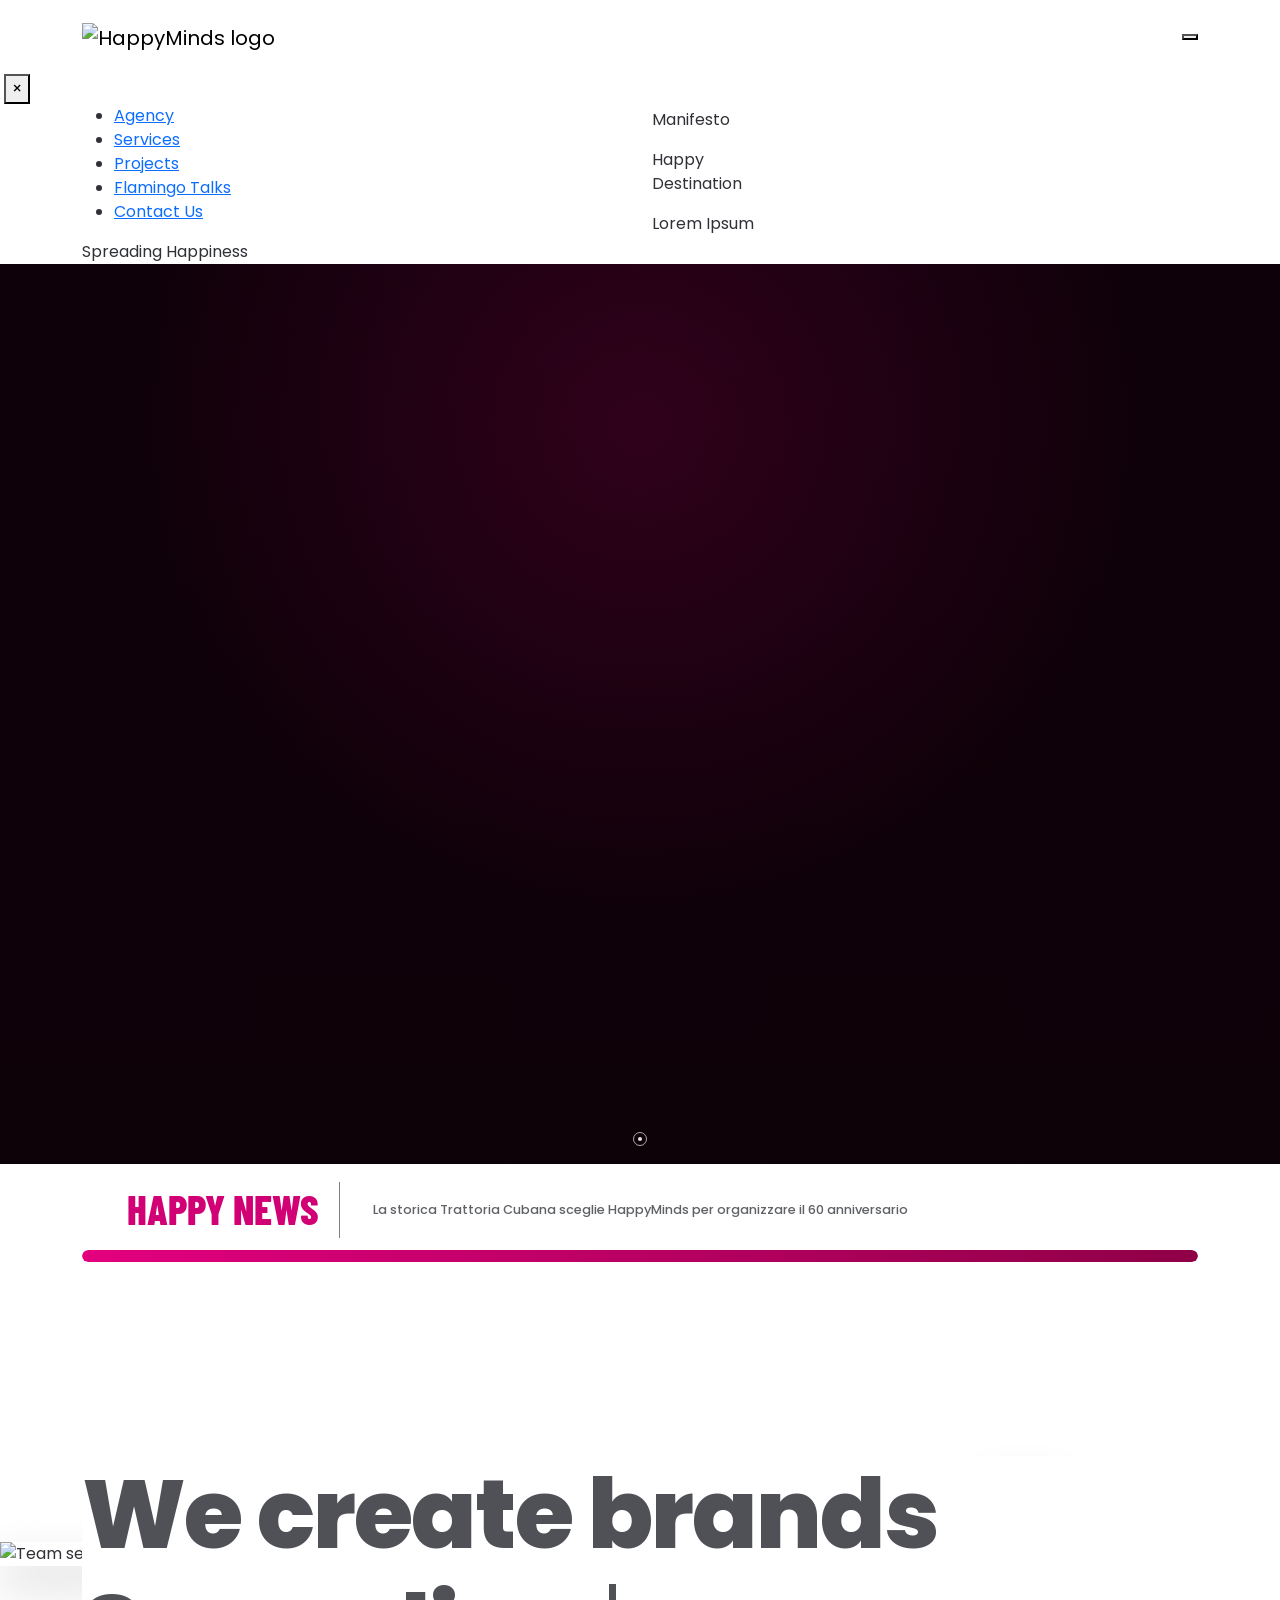
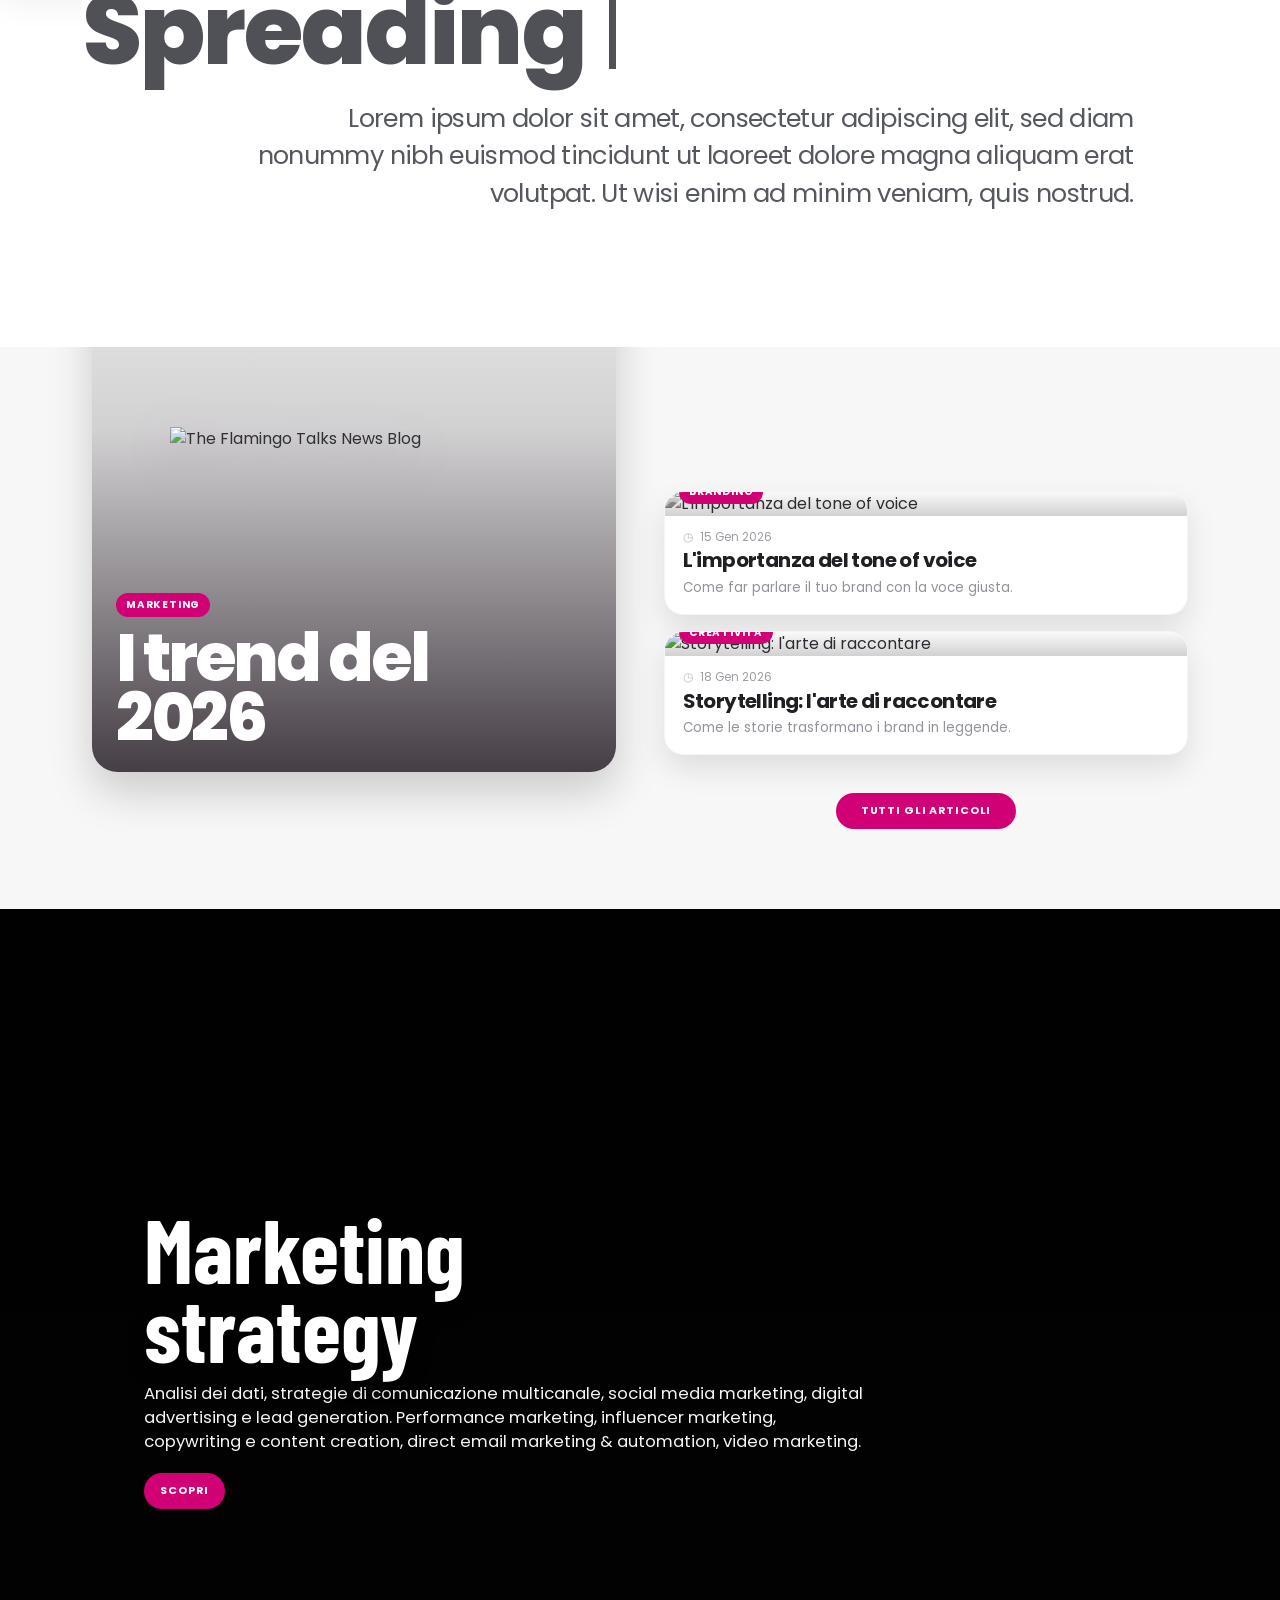
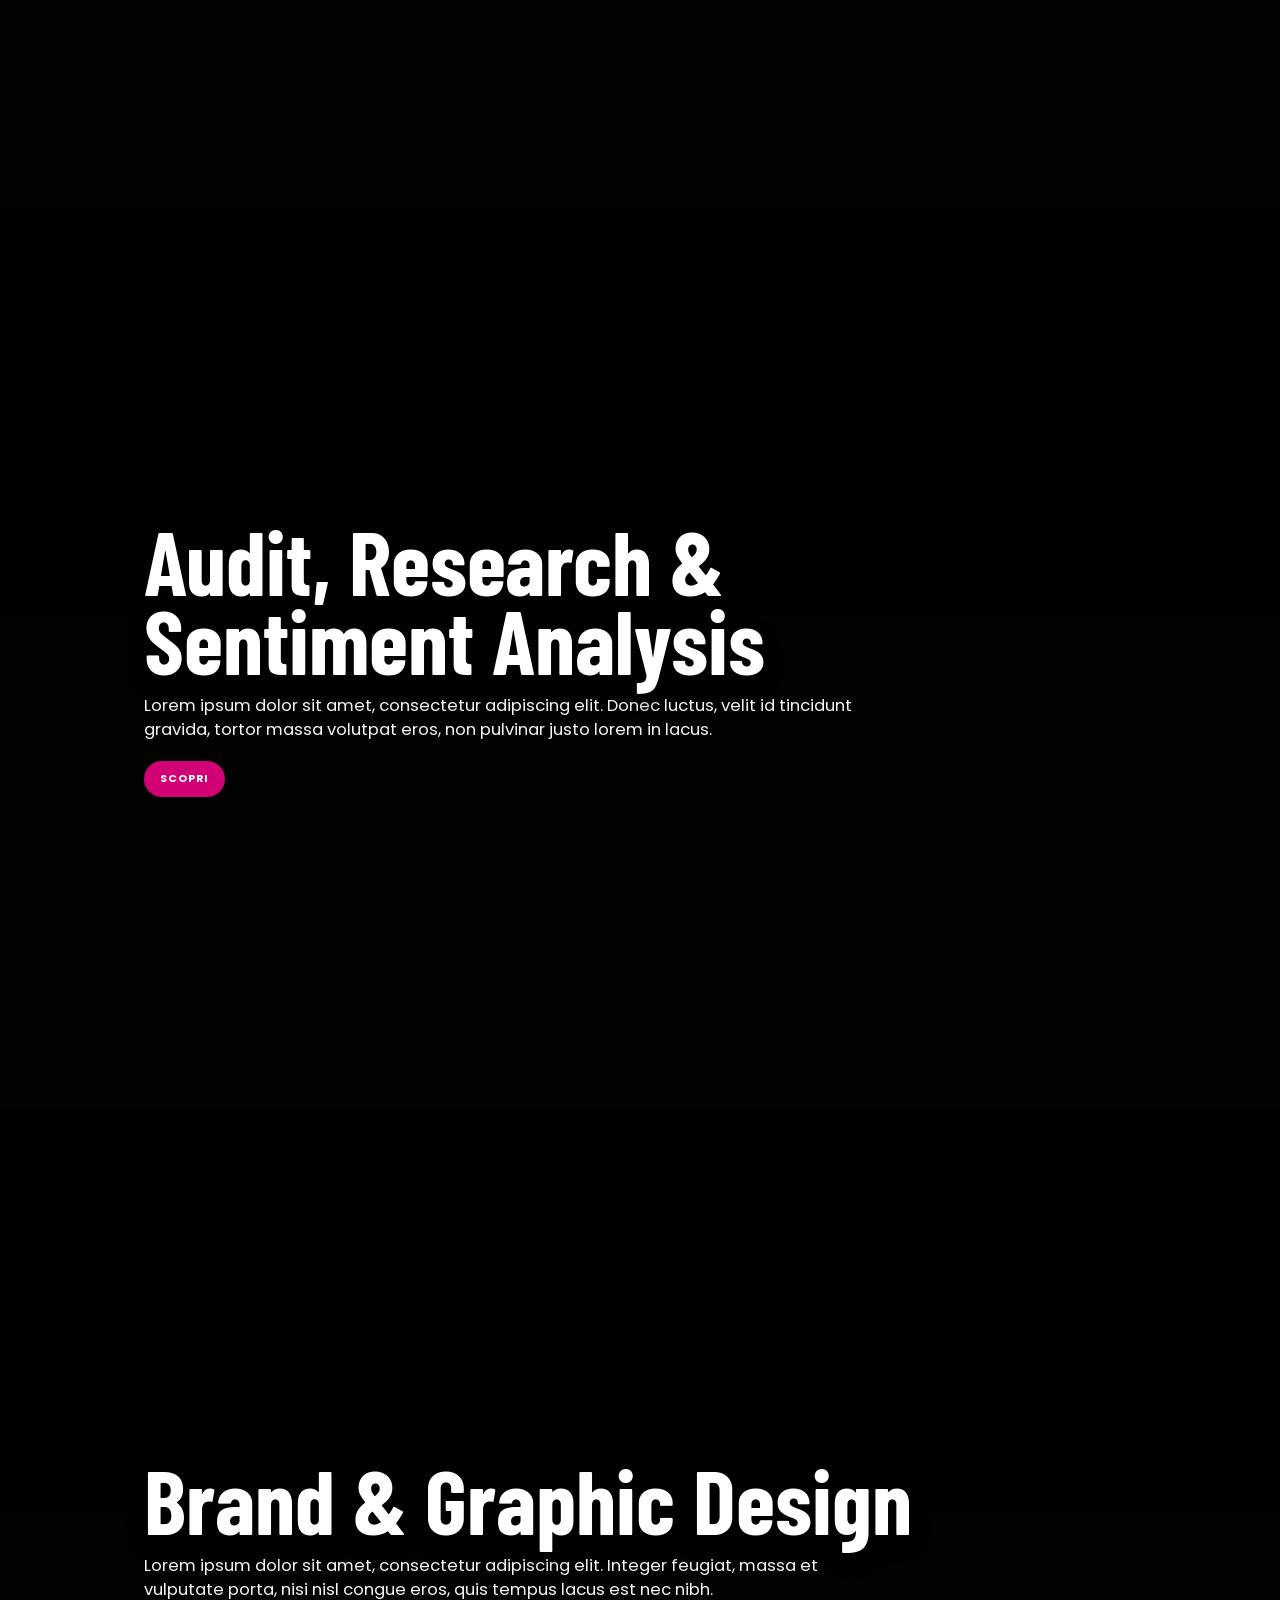
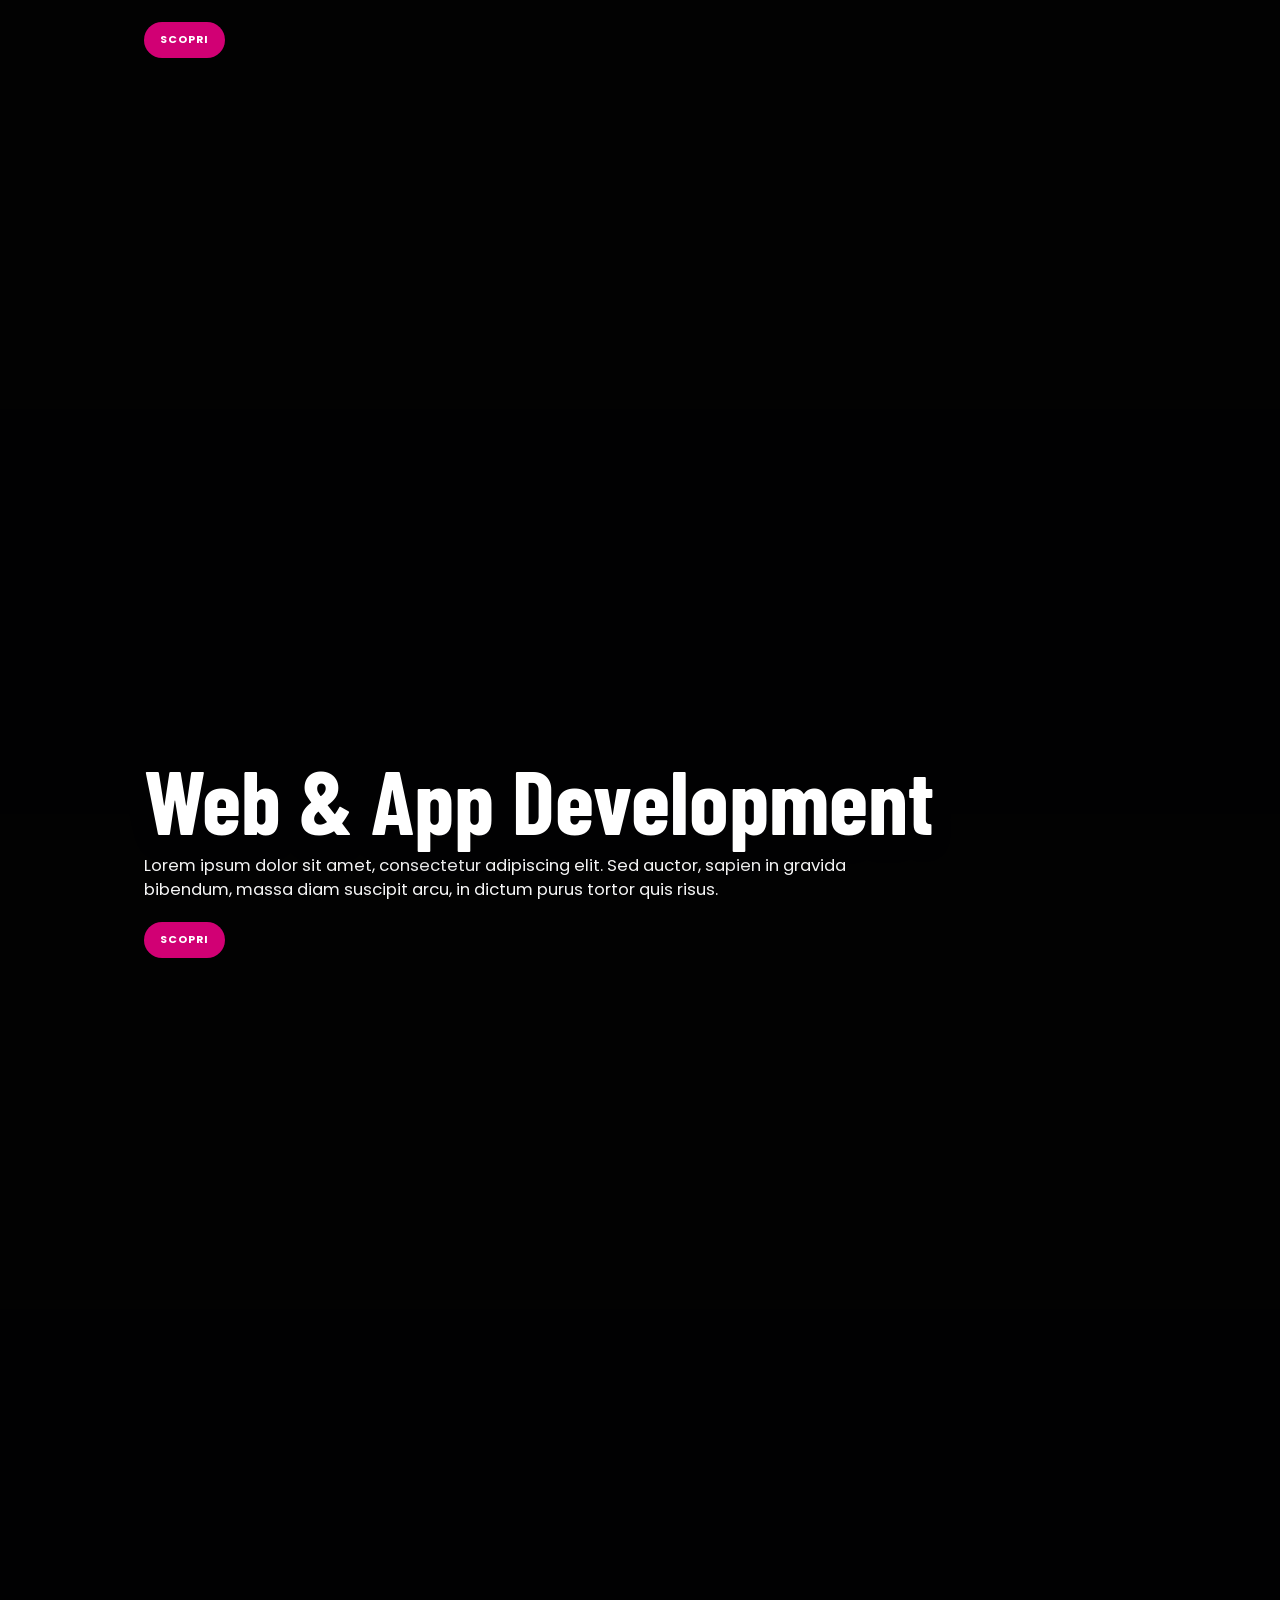
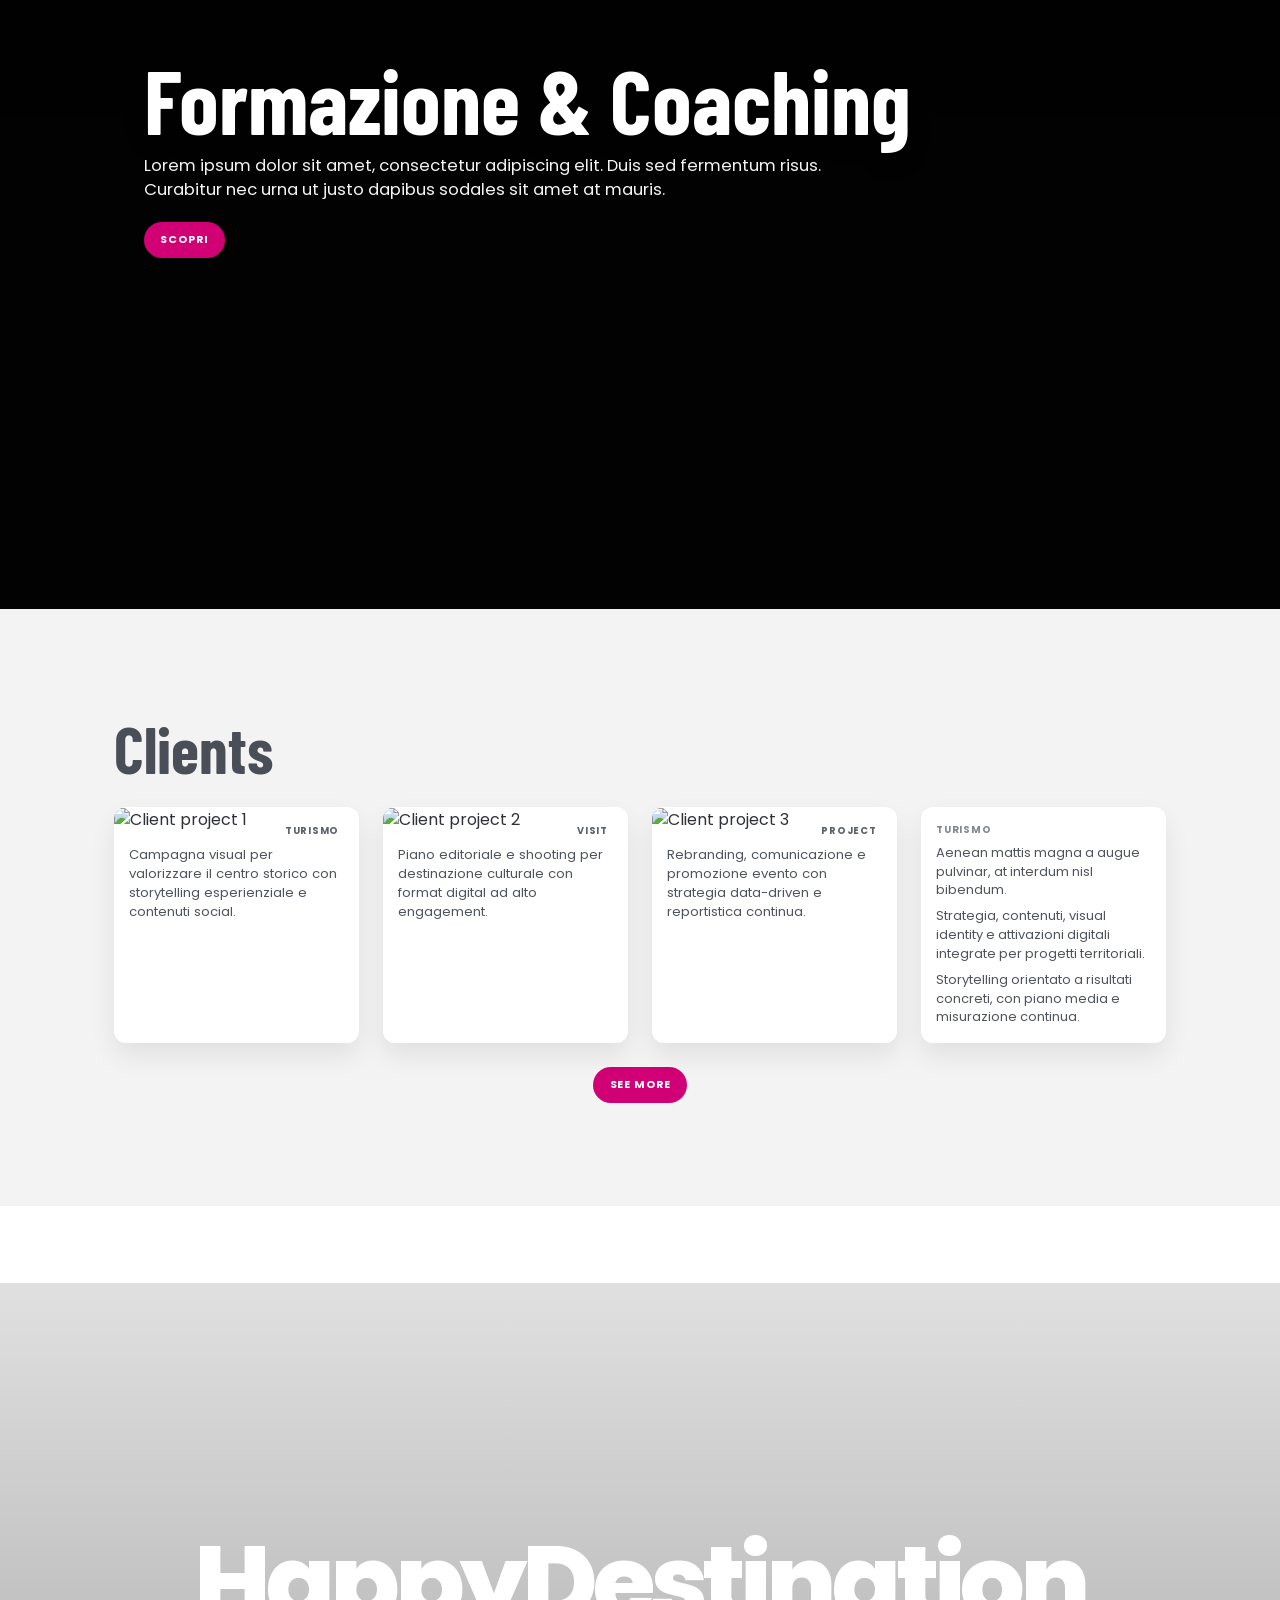
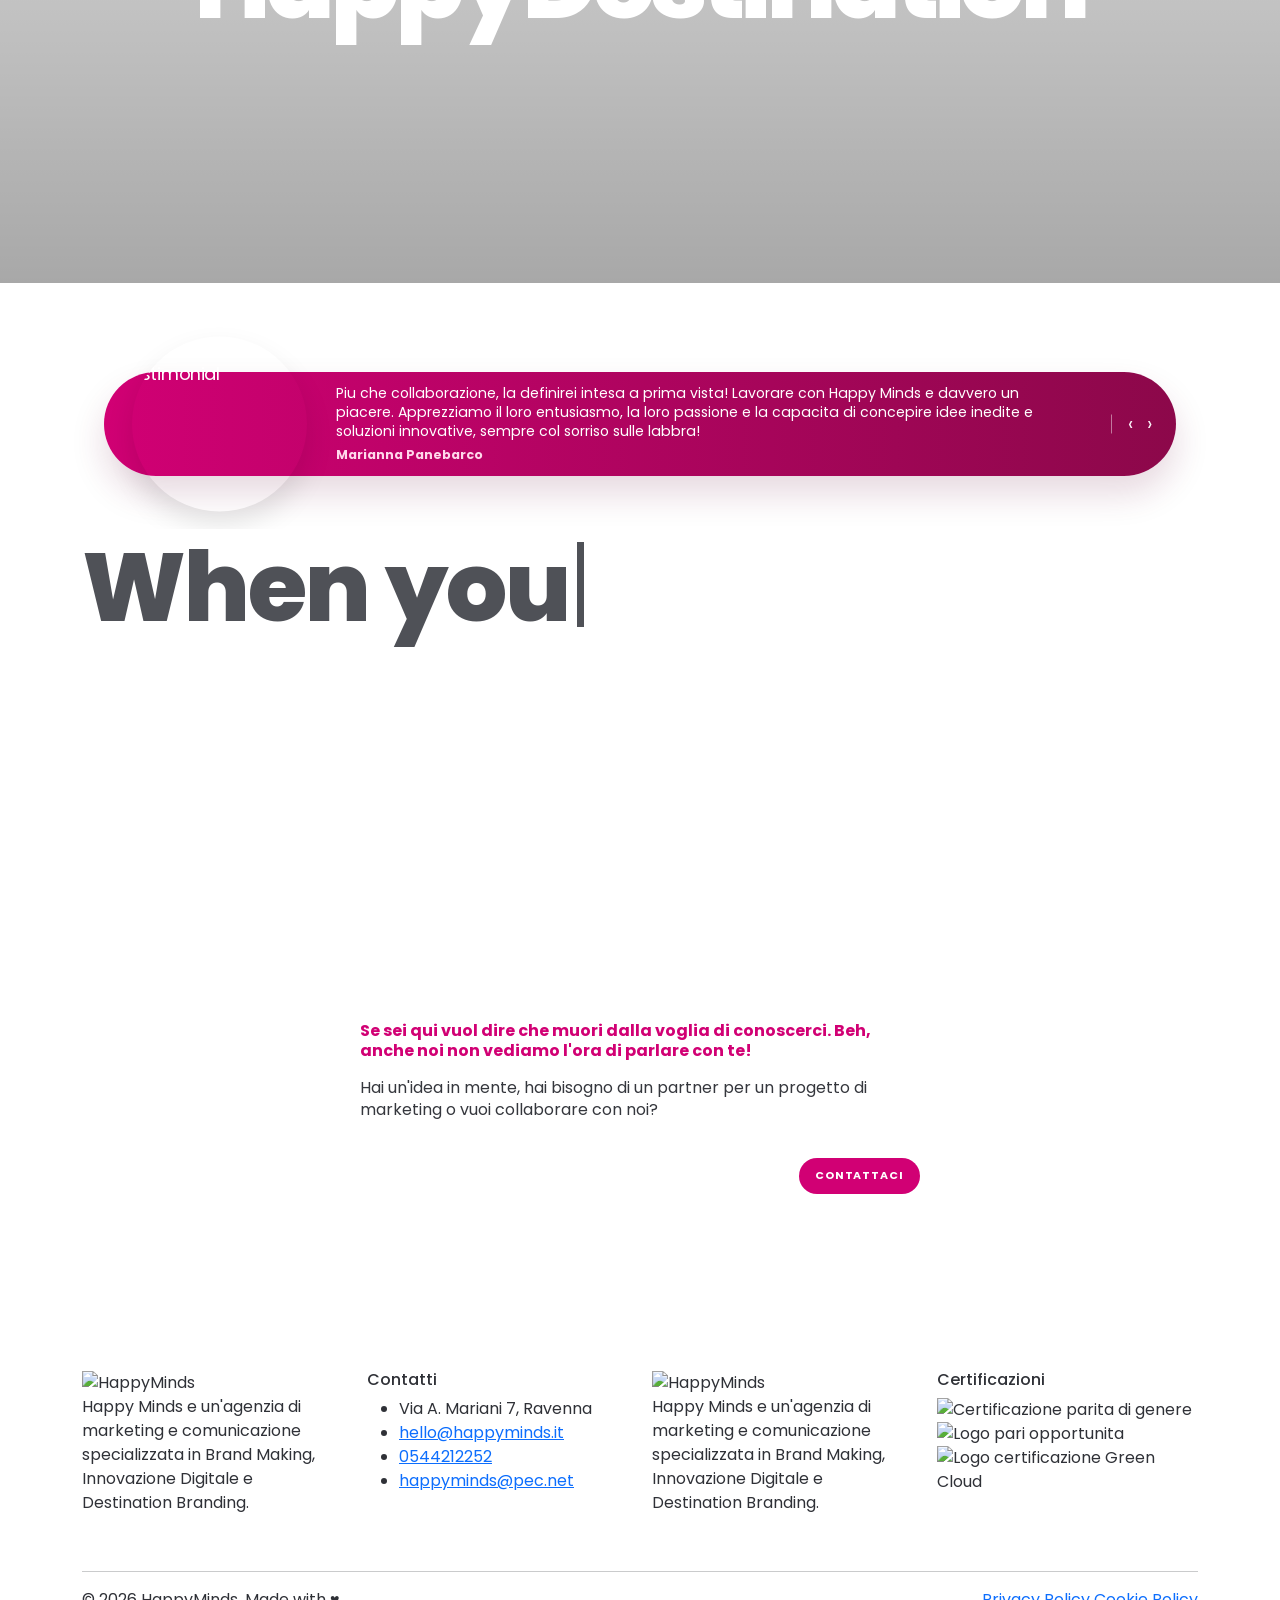
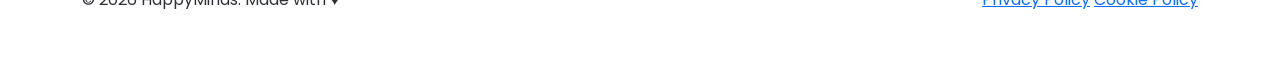
==== index.html @ eda01fbb "Add files via upload" ====
﻿<!doctype html>
<html lang="it">
<head>
  <meta charset="utf-8" />
  <meta name="viewport" content="width=device-width, initial-scale=1" />
  <title>HappyMinds - Homepage</title>
  <link href="https://cdn.jsdelivr.net/npm/bootstrap@5.3.3/dist/css/bootstrap.min.css" rel="stylesheet">
  <link rel="stylesheet" href="assets/css/variables.css">
  <link rel="stylesheet" href="assets/css/layout.css">
  <link rel="preconnect" href="https://fonts.googleapis.com">
  <link rel="preconnect" href="https://fonts.gstatic.com" crossorigin>
  <link href="https://fonts.googleapis.com/css2?family=Barlow+Condensed:wght@600;700;800&family=Caveat:wght@500;700&family=Poppins:wght@400;500;600;700;800;900&display=swap" rel="stylesheet">
  <style>
    :root {
      --magenta: #D10074;
      --ink: #2f3137;
      --muted: #686c75;
      --paper: #f1f2f4;
    }

    body {
      font-family: "Poppins", sans-serif;
      color: var(--ink);
      background: #fff;
      overflow-x: hidden;
    }

    html {
      scroll-snap-type: y proximity;
    }

    .hero-home {
      min-height: 100vh;
      background: #12010b;
      color: #fff;
      position: relative;
      overflow: hidden;
      display: flex;
      align-items: center;
      isolation: isolate;
    }

    .hero-home::before {
      content: "";
      position: absolute;
      inset: 0;
      background:
        linear-gradient(180deg, rgba(0, 0, 0, .18), rgba(0, 0, 0, .26)),
        radial-gradient(circle at 50% 18%, rgba(209, 0, 116, .22), transparent 52%);
      z-index: 0;
    }

    .hero-media {
      position: absolute;
      inset: 0;
      z-index: 0;
      opacity: 0;
      transition: opacity .9s ease;
      pointer-events: none;
    }

    .hero-home.is-video-active .hero-media {
      opacity: 1;
    }

    .hero-media video {
      width: 100%;
      height: 100%;
      object-fit: cover;
      display: block;
    }

    .hero-grid {
      position: relative;
      z-index: 1;
      padding-top: 3.3rem;
      text-align: center;
    }

    .hero-title {
      text-transform: uppercase;
      font-size: clamp(3.3rem, 8.9vw, 8.4rem);
      line-height: .92;
      font-weight: 800;
      margin-bottom: .1rem;
      letter-spacing: .01em;
    }

    .hero-brand {
      font-size: clamp(2.2rem, 4.5vw, 3.45rem);
      font-weight: 300;
      margin: 0;
    }

    .scroll-dot {
      position: absolute;
      left: 50%;
      bottom: 18px;
      transform: translateX(-50%);
      width: 14px;
      height: 14px;
      border: 1px solid rgba(255,255,255,.65);
      border-radius: 50%;
      display: grid;
      place-items: center;
    }

    .scroll-dot::after {
      content: "";
      width: 4px;
      height: 4px;
      border-radius: 50%;
      background: rgba(255,255,255,.9);
      animation: pulseDot 1.6s ease-in-out infinite;
    }

    @keyframes pulseDot {
      0%, 100% { transform: translateY(0); opacity: .9; }
      50% { transform: translateY(3px); opacity: .5; }
    }

    .ticker {
      padding: 18px 0 14px;
      margin-bottom: clamp(88px, 20vh, 220px);
    }

    .ticker-track {
      display: grid;
      grid-template-columns: max-content 1px minmax(420px, 62vw);
      align-items: center;
      justify-content: center;
      column-gap: 20px;
      margin-bottom: 12px;
      width: 100%;
      text-align: center;
    }

    .ticker-label {
      margin: 0;
      color: var(--magenta);
      font-family: "Barlow Condensed", sans-serif;
      text-transform: uppercase;
      font-size: clamp(1.9rem, 3.2vw, 3.4rem);
      font-weight: 800;
      line-height: .9;
      white-space: nowrap;
    }

    .ticker-divider {
      width: 1px;
      height: 56px;
      background: #7f7f84;
      flex: 0 0 auto;
    }

    .ticker-text {
      margin: 0;
      color: #5f6167;
      font-size: clamp(.65rem, 1vw, 1.2rem);
      font-weight: 500;
      white-space: nowrap;
      overflow: hidden;
      text-overflow: ellipsis;
      width: min(70ch, 62vw);
      text-align: center;
      will-change: transform, opacity;
    }

    .ticker-text.is-entering {
      animation: tickerNewsIn .62s cubic-bezier(0.22, 1, 0.36, 1);
    }

    @keyframes tickerNewsIn {
      0% {
        opacity: 0;
        transform: translateX(46px);
      }
      100% {
        opacity: 1;
        transform: translateX(0);
      }
    }

    .ticker-progress {
      width: 100%;
      height: 12px;
      border-radius: 999px;
      overflow: hidden;
      background: rgba(255, 255, 255, 0.95);
      /*box-shadow: inset 0 0 0 1px rgba(0, 0, 0, 0.08); */
    }

    .ticker-progress-fill {
      width: var(--ticker-dot-size, 10px);
      min-width: var(--ticker-dot-size, 10px);
      height: 100%;
      background: linear-gradient(90deg, #e3007f 0%, #8f0047 100%);
      display: block;
      border-radius: inherit;
    }

    @keyframes tickerProgress {
      0% { width: var(--ticker-dot-size, 10px); }
      100% { width: 100%; }
    }

    .typing-section--overlap .container {
      position: relative;
      --typing-image-height: clamp(280px, 45vw, 540px);
      --typing-overlap: calc(var(--typing-image-height) * 0.30);
    }

    .typing-line {
      display: flex;
      align-items: baseline;
      gap: 12px;
      margin-bottom: 1.6rem;
    }

    .typing-line--statement {
      display: block;
      width: fit-content;
      max-width: 100%;
      min-height: 0;
      position: relative;
    }

    .typing-section--overlap .typing-line--statement {
      position: relative;
      z-index: 3;
      width: fit-content;
      max-width: 100%;
      background: #fff;
      padding: clamp(.2rem, .8vw, .5rem) clamp(.35rem, 1.2vw, .9rem);
      margin-bottom: calc(-1 * var(--typing-overlap));
      pointer-events: none;
    }

    .typing-placeholder {
      font-size: clamp(2.3rem, 7.56vw, 8.06rem);
      line-height: 1.2;
      letter-spacing: -0.02em;
      font-weight: 800;
      color: #4f5157;
      display: inline-block;
      white-space: pre-line;
      word-break: normal;
      overflow-wrap: anywhere;
    }

    .typing-placeholder--reserve {
      visibility: hidden;
      pointer-events: none;
    }

    .typing-placeholder--live {
      position: absolute;
      inset: 0 auto auto 0;
      display: block;
    }

    .typing-line--statement .typing-placeholder {
      display: block;
    }

    .typing-dynamic {
      font-size: clamp(1.06rem, 2.35vw, 2.2rem);
      color: #555962;
      font-weight: 500;
      min-height: 1.4em;
      min-width: 45%;
    }

    .typing-caret {
      display: inline-block;
      width: .07em;
      height: .88em;
      margin-left: .08em;
      vertical-align: -0.06em;
      background: currentColor;
      animation: typingCaretBlink .95s step-end infinite;
    }

    @keyframes typingCaretBlink {
      0%, 49% { opacity: 1; }
      50%, 100% { opacity: 0; }
    }

    .typing-media {
      position: relative;
    }

    .typing-section--overlap .typing-media {
      z-index: 1;
      width: min(1600px, 80vw);
      margin-left: calc(50% - 50vw);
    }

    .typing-section--overlap-reverse .typing-media {
      z-index: 1;
      width: min(1600px, 80vw);
      margin-left: auto;
      margin-right: calc(50% - 50vw);
    }

    .typing-section--overlap-reverse .typing-media img {
      border-radius: 100px 0 0 0;
    }

    .typing-section--overlap-reverse .typing-line--statement {
      margin: calc(-1 * var(--typing-overlap)) 0 0 auto;
    }

    .typing-media img {
      width: 100%;
      height: clamp(280px, 45vw, 540px);
      object-fit: cover;
      border-bottom-right-radius: 100px;
      border-radius: 0 0 100px 0;
      box-shadow: 0 20px 45px rgba(0,0,0,.16);
    }

    .play-float {
      --float-size: clamp(124px, 14vw, 212px);
      position: absolute;
      left: 100%;
      top: 50%;
      transform: translate(-50%, -50%);
      width: var(--float-size);
      height: var(--float-size);
      display: block;
      border: 0;
      border-radius: 50%;
      text-decoration: none;
      color: inherit;
      z-index: 4;
      background: transparent;
      transition: transform .25s ease, filter .25s ease;
      filter: drop-shadow(0 8px 18px rgba(0,0,0,.18));
    }

    .play-float:hover,
    .play-float:focus-visible {
      transform: translate(-50%, -50%) scale(1.03);
      filter: drop-shadow(0 12px 22px rgba(0,0,0,.22));
      outline: none;
    }

    .play-float-ring-text {
      position: absolute;
      inset: 0;
      width: 100%;
      height: 100%;
      overflow: visible;
      animation: floatTextSpin 11s linear infinite;
    }

    .play-float-ring-base {
      fill: none;
      stroke: #fff;
      stroke-width: clamp(20px, 2.2vw, 28px);
    }

    .play-float-ring-text text {
      font-size: clamp(14.4px, 1.32vw, 19.2px);
      letter-spacing: 3px;
      fill: #5c6068;
      font-weight: 500;
      text-anchor: middle;
    }

    .play-float-center-dot {
      position: absolute;
      inset: 50% auto auto 50%;
      width: clamp(18px, 1.8vw, 24px);
      height: clamp(18px, 1.8vw, 24px);
      border-radius: 50%;
      background: var(--magenta);
      transform: translate(-50%, -50%);
    }

    .play-float-tip {
      position: absolute;
      left: 50%;
      top: 50%;
      transform: translate(18px, -50%);
      background: var(--magenta);
      color: #fff;
      border-radius: 999px;
      padding: .72rem 1.35rem;
      font-weight: 600;
      font-size: clamp(.92rem, 1.35vw, 1.18rem);
      line-height: 1;
      white-space: nowrap;
      opacity: 0;
      visibility: hidden;
      transition: opacity .2s ease, transform .2s ease;
      pointer-events: none;
      box-shadow: 0 8px 20px rgba(0,0,0,.2);
    }

    .play-float:hover .play-float-tip,
    .play-float:focus-visible .play-float-tip {
      opacity: 1;
      visibility: visible;
      transform: translate(10px, -50%);
    }

    @keyframes floatTextSpin {
      100% { transform: rotate(360deg); }
    }

    @media (prefers-reduced-motion: reduce) {
      .play-float-ring-text {
        animation: none;
      }

      .between-copy-text {
        opacity: 1;
        transform: none;
        transition: none;
      }
    }

    .between-copy {
      position: relative;
      overflow: hidden;
      min-height: clamp(281px, 29.7vw, 406px);
      display: flex;
      align-items: center;
    }

    .between-copy .container {
      position: relative;
      z-index: 1;
    }

    .between-copy-text {
      margin: 0 0 0 auto;
      max-width: min(1120px, 76vw);
      padding-right: clamp(.2rem, 5vw, 4.6rem);
      text-align: right;
      color: #56585f;
      font-size: clamp(1.5rem, 2vw, 3.4rem);
      line-height: 1.46;
      letter-spacing: -0.025em;
      font-weight: 400;
      opacity: 0;
      transform: translate3d(96px, 0, 0);
      transition: transform .95s cubic-bezier(.19, 1, .22, 1), opacity .95s ease;
      will-change: transform, opacity;
    }

    .between-copy-text.is-visible {
      opacity: 1;
      transform: translate3d(0, 0, 0);
    }

    .talks {
      background: #f7f7f7 url("assets/img/pattern flamingo talks.jpg") center / cover no-repeat;
      position: relative;
      overflow: hidden;
      padding: clamp(70px, 15vw, 80px);
    }

    .talks-layout {
      position: relative;
      z-index: 1;
      align-items: start;
    }

    .talk-logo-wrap {
      --talk-logo-size: clamp(228px, 28.8vw, 396px);
      position: relative;
      z-index: 3;
      display: flex;
      justify-content: center;
      margin: 0 auto calc(var(--talk-logo-size) * -0.5);
    }

    .talk-logo {
      width: var(--talk-logo-size);
      display: block;
      filter: drop-shadow(0 12px 24px rgba(79, 28, 91, .18));
    }

    .talk-main {
      border-radius: 1.6rem;
      overflow: hidden;
      min-height: clamp(360px, 41vw, 506px);
      position: relative;
      background-size: cover;
      background-position: center;
      box-shadow: 0 20px 44px rgba(0,0,0,.18);
    }

    .talk-main::before {
      content: "";
      position: absolute;
      inset: 0;
      background: linear-gradient(180deg, rgba(19,10,19,.06) 0%, rgba(19,10,19,.16) 32%, rgba(19,10,19,.78) 100%);
    }

    .talk-main-content {
      position: absolute;
      inset: auto 24px 24px;
      color: #fff;
      z-index: 1;
    }

    .talk-chip {
      background: var(--magenta);
      color: #fff;
      font-size: .64rem;
      text-transform: uppercase;
      letter-spacing: .08em;
      border-radius: 999px;
      padding: .28rem .62rem;
      display: inline-flex;
      font-weight: 700;
      margin-bottom: .7rem;
    }

    .talk-main h3 {
      margin: 0;
      font-family: "Poppins", sans-serif;
      font-size: clamp(2.5rem, 5.2vw, 4.9rem);
      line-height: .9;
      letter-spacing: -0.05em;
      font-weight: 800;
    }

    .talk-side {
      padding-top: clamp(34px, 5vw, 74px);
    }

    .talk-mini {
      border-radius: 1.2rem;
      overflow: hidden;
      background: #fff;
      box-shadow: 0 14px 30px rgba(0,0,0,.1);
      border: 1px solid rgba(0,0,0,.04);
    }

    .talk-mini img {
      width: 100%;
      height: 184px;
      object-fit: cover;
    }

    .talk-mini.is-monochrome img {
      filter: grayscale(1);
    }

    .talk-mini-top {
      position: relative;
      overflow: hidden;
    }

    .talk-mini-top::after {
      content: "";
      position: absolute;
      inset: 0;
      background: linear-gradient(180deg, rgba(0,0,0,.02), rgba(0,0,0,.18));
      pointer-events: none;
    }

    .talk-mini-top .talk-chip {
      position: absolute;
      left: 14px;
      bottom: 12px;
      z-index: 1;
      margin-bottom: 0;
    }

    .talk-mini .body {
      padding: 1rem 1.1rem 1.05rem;
      display: flex;
      flex-direction: column;
      justify-content: center;
      height: 100%;
    }

    .talk-mini-meta {
      display: flex;
      align-items: center;
      gap: .45rem;
      font-size: .72rem;
      color: #9b9da2;
      margin-bottom: .35rem;
      line-height: 1;
    }

    .talk-mini-meta::before {
      content: "◷";
      font-size: .72rem;
      opacity: .7;
    }

    .talk-mini h4 {
      margin: 0 0 .35rem;
      color: #1f2024;
      font-size: 1.25rem;
      line-height: 1.15;
      font-weight: 700;
      letter-spacing: -0.03em;
    }

    .talk-mini p {
      margin: 0;
      font-size: .83rem;
      line-height: 1.45;
      color: #90939a;
      font-weight: 400;
    }

    .talks-action {
      text-align: center;
      margin-top: 1.35rem;
    }

    .talks-action .btn {
      padding-inline: 1.55rem;
    }

    .stack-wrap {
      position: relative;
      background: #050507;
      scroll-margin-top: 0;
    }

    .stack-panel {
      position: sticky;
      top: 0;
      height: 100vh;
      height: 100svh;
      min-height: 100svh;
      scroll-snap-align: start;
      scroll-snap-stop: always;
      display: flex;
      align-items: center;
      padding-top: 0;
      background-size: cover;
      background-position: center;
      color: #fff;
      overflow: hidden;
      transition: filter .45s ease;
      z-index: var(--z, 1);
    }

    .stack-panel::before {
      content: "";
      position: absolute;
      inset: 0;
      background: linear-gradient(180deg, rgba(0,0,0,.62), rgba(0,0,0,.58));
    }

    .stack-panel .panel-title {
      position: relative;
      z-index: 1;
      margin: 0;
      text-align: center;
      color: #fff;
      font-family: "Barlow Condensed", sans-serif;
      font-size: clamp(2.2rem, 5.4vw, 5.2rem);
      line-height: .96;
      font-weight: 700;
      text-transform: none;
      max-width: 1000px;
      text-wrap: balance;
      text-shadow: 0 8px 24px rgba(0,0,0,.45);
    }

    .panel-content {
      position: relative;
      z-index: 1;
      max-width: 80vw;
      padding-inline: 1rem;
    }

    .panel-content .panel-title {
      font-family: "Barlow Condensed", sans-serif;
      text-transform: none;
      font-size: clamp(3.1rem, 7vw, 7.2rem);
      line-height: .88;
      margin-bottom: .95rem;
      font-weight: 700;
      color: #fff;
      text-align: left;
    }

    .panel-content .panel-copy {
      max-width: 720px;
      font-size: clamp(.95rem, 1.3vw, 1.2rem);
      line-height: 1.45;
      margin-bottom: 1.2rem;
      color: rgba(255,255,255,.96);
    }

    .stack-previews {
      position: fixed;
      left: 0;
      right: 0;
      bottom: 0;
      z-index: 1030;
      display: grid;
      grid-template-columns: 1fr;
      gap: 0;
      opacity: 0;
      transform: translateY(100%);
      transition: opacity .2s ease, transform .2s ease;
      pointer-events: none;
    }

    .stack-previews.is-active {
      opacity: 1;
      transform: translateY(0);
    }

    .stack-preview-item {
      min-height: 50px;
      display: flex;
      align-items: center;
      justify-content: center;
      text-align: center;
      padding: .35rem 1rem;
      color: #fff;
      font-size: clamp(1rem, 1.6vw, 2rem);
      font-weight: 500;
      line-height: 1.1;
      position: relative;
      overflow: hidden;
      text-shadow: 0 3px 10px rgba(0,0,0,.5);
      backdrop-filter: blur(1px);
    }

    .stack-preview-item::before {
      content: "";
      position: absolute;
      inset: 0;
      background-size: cover;
      background-position: center;
      filter: saturate(1.1);
      transform: scale(1.02);
      z-index: -2;
    }

    .stack-preview-item::after {
      content: "";
      position: absolute;
      inset: 0;
      background: linear-gradient(90deg, rgba(209,0,116,.72), rgba(28,6,18,.64));
      z-index: -1;
    }

    .stack-preview-item.preview-two::before {
      background-image: url("https://images.unsplash.com/photo-1507679799987-c73779587ccf?q=80&w=1700&auto=format&fit=crop");
    }

    .stack-preview-item.preview-three::before {
      background-image: url("https://images.unsplash.com/photo-1461749280684-dccba630e2f6?q=80&w=1700&auto=format&fit=crop");
    }

    .stack-preview-item.preview-four::before {
      background-image: url("https://images.unsplash.com/photo-1522202176988-66273c2fd55f?q=80&w=1700&auto=format&fit=crop");
    }

    .stack-preview-item.preview-five::before {
      background-image: url("https://images.unsplash.com/photo-1524178232363-1fb2b075b655?q=80&w=1700&auto=format&fit=crop");
    }

    .stack-panel:hover {
      filter: saturate(1.06);
    }

    #services,
    #flamingo-talks,
    #projects,
    #contact {
      scroll-margin-top: 0;
    }

    .stack-panel--one {
      background-image: url("assets/img/marketing.jpg");
    }

    .stack-panel--two {
      background-image: url("assets/img/audit.jpg");
    }

    .stack-panel--three {
      background-image: url("assets/img/brand.jpg");
    }

    .stack-panel--four {
      background-image: url("assets/img/web.jpg");
    }

    .stack-panel--five {
      background-image: url("assets/img/formazione.jpg");
    }

    .btn-magenta {
      background: var(--magenta);
      border: 0;
      color: #fff;
      border-radius: 999px;
      font-size: .68rem;
      text-transform: uppercase;
      letter-spacing: .08em;
      padding: .62rem 1.02rem;
      font-weight: 700;
    }

    .clients {
      position: relative;
      background-color: #f3f3f4;
      background-image: url("assets/img/wordcloud 1.png");
      background-repeat: no-repeat;
      background-position: right top;
      background-size: clamp(380px, 54vw, 980px) auto;
      overflow: hidden;
      padding: clamp(72px, 8vw, 112px);
    }

    .clients h2 {
      font-family: "Barlow Condensed", sans-serif;
      font-size: clamp(2.6rem, 5vw, 4.6rem);
      color: #4a4e56;
      margin-bottom: 1.2rem;
      text-transform: none;
      font-weight: 700;
    }

    .client-card {
      border-radius: 12px;
      overflow: hidden;
      background: #fff;
      box-shadow: 0 12px 26px rgba(0,0,0,.08);
      position: relative;
      height: 100%;
    }

    .client-card .logo-badge {
      position: absolute;
      top: 12px;
      right: 12px;
      background: rgba(255,255,255,.93);
      padding: .28rem .5rem;
      border-radius: 999px;
      font-size: .6rem;
      text-transform: uppercase;
      letter-spacing: .08em;
      color: #5b6069;
      font-weight: 700;
      z-index: 1;
    }

    .client-card img {
      width: 100%;
      height: 230px;
      object-fit: cover;
    }

    .client-card .body {
      padding: .88rem .92rem 1rem;
      font-size: .82rem;
      color: #4f535c;
      line-height: 1.44;
      min-height: 114px;
    }

    .client-copy-card {
      border-radius: 12px;
      background: #fff;
      box-shadow: 0 12px 26px rgba(0,0,0,.08);
      padding: 1rem .95rem;
      height: 100%;
    }

    .client-copy-card .head {
      font-size: .62rem;
      color: #838790;
      letter-spacing: .08em;
      text-transform: uppercase;
      font-weight: 700;
      margin-bottom: .35rem;
    }

    .client-copy-card p {
      margin: 0 0 .45rem;
      color: #4f535c;
      font-size: .81rem;
      line-height: 1.45;
    }

    .happy-destination {
      margin-top: clamp(48px, 6vw, 88px);
      background: #f3f3f4;
    }

    .destination-banner {
      min-height: clamp(360px, 52vw, 600px);
      position: relative;
      overflow: hidden;
      background: #fff;
      isolation: isolate;
    }

    .destination-banner-front,
    .destination-banner-back {
      position: absolute;
      inset: 0;
      transition: transform .65s cubic-bezier(.19, 1, .22, 1), opacity .45s ease;
    }

    .destination-banner-front {
      display: flex;
      align-items: center;
      justify-content: center;
      padding: 2rem;
      color: #fff;
      background:
        linear-gradient(180deg, rgba(0,0,0,.12), rgba(0,0,0,.34)),
        url("assets/img/happy team outro.jpg") center 28% / cover no-repeat;
      z-index: 2;
    }

    .destination-banner-front h2 {
      font-family: "Poppins", sans-serif;
      font-size: clamp(3rem, 8vw, 7.4rem);
      line-height: .9;
      margin: 0;
      font-weight: 800;
      letter-spacing: -0.05em;
      text-align: center;
    }

    .destination-banner-back {
      background: #fff;
      z-index: 1;
      opacity: 0;
      transform: translateY(100%);
      padding: clamp(30px, 4vw, 48px);
      display: flex;
      align-items: center;
    }

    .destination-banner:hover .destination-banner-front,
    .destination-banner:focus-within .destination-banner-front {
      opacity: 0;
      transform: translateY(-100%);
    }

    .destination-banner:hover .destination-banner-back,
    .destination-banner:focus-within .destination-banner-back {
      opacity: 1;
      transform: translateY(0);
    }

    .destination-banner-back .row {
      width: 100%;
      align-items: center;
    }

    .destination-pin-wrap {
      display: grid;
      place-items: center;
      min-height: 100%;
    }

    .destination-pin {
      position: relative;
      width: clamp(150px, 20vw, 240px);
      aspect-ratio: 1 / 1.25;
      transform: rotate(-45deg);
      border-radius: 50% 50% 50% 0;
      background: linear-gradient(160deg, #ff2b93 0%, #d10074 72%);
      box-shadow: -26px 18px 0 0 rgba(36, 36, 36, .96) inset, 0 18px 40px rgba(0,0,0,.14);
    }

    .destination-pin::before {
      content: "";
      position: absolute;
      inset: 19% 19% auto auto;
      width: 45%;
      height: 45%;
      border-radius: 50%;
      background: #fff;
    }

    .destination-pin::after {
      content: "";
      position: absolute;
      left: 57%;
      top: 30%;
      width: 13%;
      height: 13%;
      border-radius: 50%;
      background: #2b2b2b;
      box-shadow: -7px 7px 0 0 #fff;
    }

    .destination-pin-shadow {
      width: clamp(120px, 18vw, 220px);
      height: 20px;
      border-radius: 50%;
      background: radial-gradient(circle, rgba(0,0,0,.24) 0%, rgba(0,0,0,0) 72%);
      margin-top: 20px;
      filter: blur(2px);
    }

    .destination-banner-copy {
      max-width: 680px;
    }

    .destination-banner-title {
      margin: 0 0 1rem;
      font-family: "Barlow Condensed", sans-serif;
      font-size: clamp(2.8rem, 4.8vw, 5rem);
      line-height: .9;
      color: var(--magenta);
      font-weight: 700;
    }

    .destination-banner-copy p {
      margin: 0 0 1.2rem;
      color: #393b40;
      font-size: clamp(1rem, 1.35vw, 1.2rem);
      line-height: 1.34;
      max-width: 740px;
    }

    .destination-banner-actions {
      display: flex;
      justify-content: flex-end;
      margin-top: 1.2rem;
    }

    .destination-story {
      padding: clamp(54px, 7vw, 96px) 0 clamp(72px, 8vw, 118px);
    }

    .destination-quote {
      position: relative;
      margin: 0 auto clamp(54px, 7vw, 88px);
      width: min(96%);
      background: linear-gradient(90deg, #d10074 0%, #8c084a 100%);
      color: #fff;
      border-radius: 999px;
      height: 104px;
      padding: 1rem 6.2rem 1rem 14.5rem;
      display: flex;
      align-items: center;
      box-shadow: 0 18px 34px rgba(103, 16, 63, .16);
    }

    .destination-quote-avatar {
      position: absolute;
      left: 28px;
      top: 50%;
      transform: translateY(-50%);
      width: 175px;
      height: 175px;
      border-radius: 50%;
      overflow: hidden;
      background: transparent;
      box-shadow: 0 14px 28px rgba(0,0,0,.1);
      flex: 0 0 auto;
    }

    .destination-quote-avatar img {
      width: 100%;
      height: 100%;
      object-fit: cover;
      filter: grayscale(1);
      transform: scale(1.12);
    }

    .destination-quote-text {
      font-size: clamp(.88rem, 1.05vw, 1rem);
      line-height: 1.35;
      width: 100%;
      transition: opacity .25s ease, transform .25s ease;
    }

    .destination-quote-text.is-transitioning {
      opacity: 0;
      transform: translateY(6px);
    }

    .destination-quote-author {
      display: block;
      margin-top: .4rem;
      font-size: .78rem;
      font-weight: 700;
      color: #ffd8eb;
    }

    .destination-quote-nav {
      position: absolute;
      right: 24px;
      top: 50%;
      transform: translateY(-50%);
      display: flex;
      align-items: center;
      gap: .85rem;
      padding-left: 1rem;
      border-left: 1px solid rgba(255,255,255,.45);
      font-size: 1rem;
      letter-spacing: .3em;
      color: rgba(255,255,255,.95);
    }

    .destination-quote-arrow {
      appearance: none;
      border: 0;
      background: transparent;
      color: inherit;
      font-size: 1.2rem;
      line-height: 1;
      padding: 0;
      cursor: pointer;
      transition: transform .2s ease, opacity .2s ease;
    }

    .destination-quote-arrow:hover,
    .destination-quote-arrow:focus-visible {
      opacity: .78;
      transform: scale(1.12);
      outline: none;
    }

    .contact-cta {
      padding: clamp(72px, 10vw, 132px) 0;
    }

    .contact-cta-inner {
      width: min(100%, 930px);
      margin: 0 auto;
    }

    .contact-cta-copy {
      width: min(100%, 560px);
      margin: 0 auto;
    }

    .contact-cta-lead {
      margin: 0 0 1rem;
      color: var(--magenta);
      font-size: clamp(1rem, 1.25vw, 1.18rem);
      line-height: 1.24;
      font-weight: 700;
    }

    .contact-cta-sub {
      margin: 0;
      color: #35373d;
      font-size: clamp(1rem, 1.15vw, 1.08rem);
      line-height: 1.34;
    }

    .contact-cta-action {
      display: flex;
      align-items: center;
      justify-content: flex-end;
      width: min(100%, 560px);
      margin: clamp(28px, 3vw, 38px) auto 0;
    }

    @media (max-width: 991px) {
      .hero-home {
        min-height: 84vh;
        text-align: center;
      }

      .typing-media img {
        border-radius: 0 0 70px 0;
      }

      .play-float {
        --float-size: clamp(108px, 28vw, 150px);
        left: 100%;
        top: 50%;
        transform: translate(-50%, -50%);
      }

      .play-float:hover,
      .play-float:focus-visible {
        transform: translate(-50%, -50%) scale(1.03);
      }

      .play-float-ring-base {
        stroke-width: clamp(17px, 4.2vw, 23px);
      }

      .play-float-ring-text text {
        font-size: clamp(12px, 3.24vw, 15.6px);
        letter-spacing: .54px;
      }

      .play-float-tip {
        left: auto;
        right: 50%;
        top: 50%;
        transform: translate(-18px, -50%);
        padding: .62rem .95rem;
      }

      .play-float:hover .play-float-tip,
      .play-float:focus-visible .play-float-tip {
        transform: translate(-10px, -50%);
      }

      .ticker-track {
        grid-template-columns: 1fr;
        row-gap: 8px;
      }

      .ticker-divider {
        display: none;
      }

      .typing-section--overlap .container {
        --typing-overlap: calc(var(--typing-image-height) * 0.22);
      }

      .typing-section--overlap .typing-line--statement {
        padding: .2rem .35rem;
      }

      .typing-section--overlap-reverse .typing-media {
        margin-right: calc(50% - 50vw);
      }

      .typing-section--overlap-reverse .typing-line--statement {
        margin-top: calc(-1 * var(--typing-overlap));
      }

      .between-copy {
        min-height: auto;
      }

      .between-copy::before {
        inset: auto -12vw -2% -12vw;
        height: 170px;
        background-size: 240px auto;
        opacity: .7;
      }

      .between-copy-text {
        max-width: 100%;
        margin: 0 auto;
        padding-right: 0;
        font-size: clamp(1.2rem, 5.2vw, 1.9rem);
        line-height: 1.52;
      }

      .clients {
        background-position: center top;
        background-size: min(1100px, 150vw) auto;
      }

      .talks {
        padding-top: 88px;
      }

      .talk-logo-wrap {
        --talk-logo-size: clamp(274px, 46vw, 420px);
        margin: 0 auto calc(var(--talk-logo-size) * -0.5);
      }

      .talk-side {
        padding-top: 0;
      }

      .talk-main {
        min-height: 300px;
      }

      .talk-main-content {
        inset: auto 18px 18px;
      }

      .talk-mini img {
        height: 168px;
      }

      .talk-mini h4 {
        font-size: 1.05rem;
      }

      .talks-action .btn {
        width: min(100%, 260px);
      }

      .destination-banner {
        min-height: auto;
      }

      .destination-banner-front {
        display: none;
      }

      .destination-banner-back {
        position: relative;
        opacity: 1;
        transform: none;
        padding: 2rem 1.2rem 2.2rem;
      }

      .destination-banner-copy {
        max-width: 100%;
        text-align: left;
      }

      .destination-banner-title {
        font-size: clamp(2.2rem, 9vw, 3.2rem);
      }

      .destination-banner-actions {
        justify-content: flex-start;
      }

      .destination-quote {
        width: min(100%, 380px);
        border-radius: 2rem;
        height: 400px;
        min-height: 400px;
        margin: 72px auto clamp(40px, 8vw, 64px);
        padding: 10.2rem 2.35rem 4.4rem;
        display: flex;
        flex-direction: column;
        align-items: stretch;
      }

      .destination-quote-avatar {
        left: 50%;
        top: 0;
        transform: translate(-50%, -28%);
        width: 188px;
        height: 188px;
      }

      .destination-quote-text {
        font-size: .94rem;
        line-height: 1.28;
        padding-right: 0;
        margin-top: 1.15rem;
        padding-bottom: 0;
      }

      .destination-quote-author {
        font-size: .95rem;
        margin-top: .9rem;
      }

      .destination-quote-nav {
        position: static;
        transform: none;
        justify-content: center;
        gap: 1.2rem;
        margin-top: auto;
        padding-top: 1rem;
        padding-left: 0;
        border-left: 0;
        letter-spacing: 0;
        font-size: 1.25rem;
      }

      .contact-cta-action {
        justify-content: center;
        width: 100%;
        margin-top: 24px;
      }

      .ticker-text {
        width: min(92vw, 70ch);
        white-space: normal;
        text-align: center;
        margin-inline: auto;
      }

      .talks-action {
        text-align: center;
      }

      .stack-panel {
        height: 100svh;
        min-height: 100svh;
      }
      .stack-preview-item {
        min-height: 44px;
      }
    }
  </style>
</head>
<body>
  <!-- Global Navbar Component -->
<!-- Bootstrap 5.3 required -->
<nav class="navbar navbar-agency navbar-agency--overlay py-3">
  <div class="container d-flex justify-content-between align-items-center">
    <a class="navbar-brand" href="index.html" aria-label="HappyMinds home">
      <img class="navbar-logo" src="assets/img/logo menu light.png" alt="HappyMinds logo">
    </a>
    <button class="menu-toggle" type="button" aria-label="Open menu" data-overlay-open>
      <span class="menu-lines" aria-hidden="true"></span>
    </button>
  </div>
</nav>

<div class="agency-overlay" id="agencyOverlay" aria-hidden="true">
  <img class="overlay-watermark" src="assets/img/logo menu light.png" alt="" aria-hidden="true">
  <button class="overlay-close" type="button" aria-label="Close menu" data-overlay-close>×</button>

  <div class="container overlay-content d-flex flex-column">
    <div class="row g-4 flex-grow-1 align-items-center">
      <div class="col-md-6 d-flex flex-column justify-content-center">
        <ul class="overlay-nav">
          <li><a href="agency.html" data-overlay-link>Agency</a></li>
          <li><a href="#services" data-overlay-link>Services</a></li>
          <li><a href="projects.html" data-overlay-link>Projects</a></li>
          <li><a href="#flamingo-talks" data-overlay-link>Flamingo Talks</a></li>
          <li><a href="#contact" data-overlay-link>Contact Us</a></li>
        </ul>
      </div>

      <div class="col-md-6 d-flex flex-column justify-content-center gap-3">
        <div class="overlay-box">Manifesto</div>
        <div class="overlay-box">Happy<br>Destination</div>
        <div class="overlay-box">Lorem Ipsum</div>
      </div>
    </div>

    <div class="overlay-footer-note">Spreading Happiness</div>
  </div>
</div>

<script>
  (function () {
    var overlay = document.getElementById('agencyOverlay');
    var openBtn = document.querySelector('[data-overlay-open]');
    var closeBtn = document.querySelector('[data-overlay-close]');
    var links = document.querySelectorAll('[data-overlay-link]');

    if (!overlay || !openBtn || !closeBtn) return;

    var openOverlay = function () {
      overlay.classList.add('active');
      overlay.setAttribute('aria-hidden', 'false');
      document.body.classList.add('overlay-open');
    };

    var closeOverlay = function () {
      overlay.classList.remove('active');
      overlay.setAttribute('aria-hidden', 'true');
      document.body.classList.remove('overlay-open');
    };

    openBtn.addEventListener('click', openOverlay);
    closeBtn.addEventListener('click', closeOverlay);

    links.forEach(function (link) {
      link.addEventListener('click', closeOverlay);
    });

    document.addEventListener('keydown', function (event) {
      if (event.key === 'Escape') {
        closeOverlay();
      }
    });
  })();
</script>
<header class="hero-home">
    <div class="hero-media" aria-hidden="true">
      <video
        id="heroBackgroundVideo"
        muted
        loop
        playsinline
        preload="metadata"
      >
        <source src="assets/img/testata.mp4" type="video/mp4">
      </video>
    </div>
    <span class="scroll-dot" aria-hidden="true"></span>
  </header>

  <div class="ticker" aria-label="Happy news">
    <div class="container">
      <div class="ticker-track">
        <p class="ticker-label">Happy News</p>
        <span class="ticker-divider" aria-hidden="true"></span>
        <p class="ticker-text" id="ticker-news-text">La storica Trattoria Cubana sceglie HappyMinds per organizzare il 60 anniversario</p>
      </div>
      <div class="ticker-progress" role="progressbar" aria-label="Durata news" aria-valuemin="0" aria-valuemax="100" aria-valuenow="0">
        <span class="ticker-progress-fill" id="ticker-progress-fill"></span>
      </div>
    </div>
  </div>

  <main>
    <section class="typing-section typing-section--overlap section-pad">
      <div class="container">
        <div
          class="typing-line typing-line--statement js-typing-line"
          data-typing-text="We create brands|Spreading happiness"
          data-typing-speed="65"
        >
          <span class="typing-placeholder typing-placeholder--reserve" aria-hidden="true">We create brands
Spreading happiness</span>
          <span id="typing-text-1" class="typing-placeholder typing-placeholder--live" aria-live="polite"></span>
        </div>

        <div class="typing-media">
          <img src="assets/img/happy team intro.jpg" alt="Team session">
          <a class="play-float" href="agency.html#manifesto" aria-label="Consulta il manifesto">
            <svg class="play-float-ring-text" viewBox="0 0 220 220" aria-hidden="true">
              <defs>
                <path id="manifestoRingPath" d="M 110,110 m -86,0 a 86,86 0 1,1 172,0 a 86,86 0 1,1 -172,0" />
              </defs>
              <circle class="play-float-ring-base" cx="110" cy="110" r="86"></circle>
              <text>
                <textPath href="#manifestoRingPath" startOffset="50%">
                  Perché siamo diversi <tspan fill="#D10074">/</tspan> We are magenta <tspan fill="#D10074">/</tspan>
                </textPath>
              </text>
            </svg>
            <span class="play-float-center-dot" aria-hidden="true"></span>
            <span class="play-float-tip" aria-hidden="true">Consulta il manifesto</span>
          </a>
        </div>
      </div>
    </section>

    <section class="between-copy section-pad" aria-label="Statement">
      <div class="container">
        <p class="between-copy-text js-reveal-right">
          Lorem ipsum dolor sit amet, consectetur adipiscing elit, sed diam nonummy nibh euismod tincidunt ut laoreet dolore magna aliquam erat volutpat. Ut wisi enim ad minim veniam, quis nostrud.
        </p>
      </div>
    </section>

    <section class="talks section-pad" id="flamingo-talks">
      <div class="container position-relative">
        <div class="row g-4 g-xl-5 talks-layout">
          <div class="col-lg-6">
            <div class="talk-logo-wrap">
              <img class="talk-logo" src="assets/img/logo flamingo talks.png" alt="The Flamingo Talks News Blog">
            </div>
            <article class="talk-main" style="background-image:url('https://images.unsplash.com/photo-1516387938699-a93567ec168e?q=80&w=1300&auto=format&fit=crop')">
              <div class="talk-main-content">
                <span class="talk-chip">Marketing</span>
                <h3>I trend del<br>2026</h3>
              </div>
            </article>
          </div>
          <div class="col-lg-6 talk-side d-flex flex-column gap-3">
            <article class="talk-mini is-monochrome">
              <div class="talk-mini-top">
                <img src="https://images.unsplash.com/photo-1522199755839-a2bacb67c546?q=80&w=1200&auto=format&fit=crop" alt="L'importanza del tone of voice">
                <span class="talk-chip">Branding</span>
              </div>
              <div class="body">
                <div class="talk-mini-meta">15 Gen 2026</div>
                <h4>L'importanza del tone of voice</h4>
                <p>Come far parlare il tuo brand con la voce giusta.</p>
              </div>
            </article>
            <article class="talk-mini">
              <div class="talk-mini-top">
                <img src="https://images.unsplash.com/photo-1455390582262-044cdead277a?q=80&w=1200&auto=format&fit=crop" alt="Storytelling: l'arte di raccontare">
                <span class="talk-chip">Creativita</span>
              </div>
              <div class="body">
                <div class="talk-mini-meta">18 Gen 2026</div>
                <h4>Storytelling: l'arte di raccontare</h4>
                <p>Come le storie trasformano i brand in leggende.</p>
              </div>
            </article>
            <div class="talks-action">
              <button class="btn btn-magenta">Tutti gli articoli</button>
            </div>
          </div>
        </div>
      </div>
    </section>

    <section class="stack-wrap" aria-label="Marketing sticky stack">
      <article class="stack-panel stack-panel--one" style="--z:1" id="services">
        <div class="container panel-content">
          <h2 class="panel-title">Marketing<br>strategy</h2>
          <p class="panel-copy">
            Analisi dei dati, strategie di comunicazione multicanale, social media marketing, digital advertising e lead generation.
            Performance marketing, influencer marketing, copywriting e content creation, direct email marketing &amp; automation, video marketing.
          </p>
          <button class="btn btn-magenta">Scopri</button>
        </div>
      </article>
      <article class="stack-panel stack-panel--two" style="--z:2">
        <div class="container panel-content">
          <h3 class="panel-title">Audit, Research &amp; Sentiment Analysis</h3>
          <p class="panel-copy">Lorem ipsum dolor sit amet, consectetur adipiscing elit. Donec luctus, velit id tincidunt gravida, tortor massa volutpat eros, non pulvinar justo lorem in lacus.</p>
          <button class="btn btn-magenta">Scopri</button>
        </div>
      </article>
      <article class="stack-panel stack-panel--three" style="--z:3">
        <div class="container panel-content">
          <h3 class="panel-title">Brand &amp; Graphic Design</h3>
          <p class="panel-copy">Lorem ipsum dolor sit amet, consectetur adipiscing elit. Integer feugiat, massa et vulputate porta, nisi nisl congue eros, quis tempus lacus est nec nibh.</p>
          <button class="btn btn-magenta">Scopri</button>
        </div>
      </article>
      <article class="stack-panel stack-panel--four" style="--z:4">
        <div class="container panel-content">
          <h3 class="panel-title">Web &amp; App Development</h3>
          <p class="panel-copy">Lorem ipsum dolor sit amet, consectetur adipiscing elit. Sed auctor, sapien in gravida bibendum, massa diam suscipit arcu, in dictum purus tortor quis risus.</p>
          <button class="btn btn-magenta">Scopri</button>
        </div>
      </article>
      <article class="stack-panel stack-panel--five" style="--z:5">
        <div class="container panel-content">
          <h3 class="panel-title">Formazione &amp; Coaching</h3>
          <p class="panel-copy">Lorem ipsum dolor sit amet, consectetur adipiscing elit. Duis sed fermentum risus. Curabitur nec urna ut justo dapibus sodales sit amet at mauris.</p>
          <button class="btn btn-magenta">Scopri</button>
        </div>
      </article>
      <div class="stack-previews" id="stackPreviews" aria-hidden="true"></div>
    </section>

    <section class="clients section-pad" id="projects">
      <div class="container position-relative">
        <h2>Clients</h2>
        <div class="row g-3 g-lg-4">
          <div class="col-md-6 col-lg-3">
            <article class="client-card">
              <span class="logo-badge">Turismo</span>
              <img src="https://images.unsplash.com/photo-1523906834658-6e24ef2386f9?q=80&w=1100&auto=format&fit=crop" alt="Client project 1">
              <div class="body">Campagna visual per valorizzare il centro storico con storytelling esperienziale e contenuti social.</div>
            </article>
          </div>
          <div class="col-md-6 col-lg-3">
            <article class="client-card">
              <span class="logo-badge">Visit</span>
              <img src="https://images.unsplash.com/photo-1516483638261-f4dbaf036963?q=80&w=1100&auto=format&fit=crop" alt="Client project 2">
              <div class="body">Piano editoriale e shooting per destinazione culturale con format digital ad alto engagement.</div>
            </article>
          </div>
          <div class="col-md-6 col-lg-3">
            <article class="client-card">
              <span class="logo-badge">Project</span>
              <img src="https://images.unsplash.com/photo-1500530855697-b586d89ba3ee?q=80&w=1100&auto=format&fit=crop" alt="Client project 3">
              <div class="body">Rebranding, comunicazione e promozione evento con strategia data-driven e reportistica continua.</div>
            </article>
          </div>
          <div class="col-md-6 col-lg-3">
            <article class="client-copy-card">
              <div class="head">Turismo</div>
              <p>Aenean mattis magna a augue pulvinar, at interdum nisl bibendum.</p>
              <p>Strategia, contenuti, visual identity e attivazioni digitali integrate per progetti territoriali.</p>
              <p class="mb-0">Storytelling orientato a risultati concreti, con piano media e misurazione continua.</p>
            </article>
          </div>
        </div>
        <div class="text-center mt-4">
          <button class="btn btn-magenta">See More</button>
        </div>
      </div>
    </section>

    <section class="happy-destination">
      <div class="container-fluid px-0">
        <div class="destination-banner">
          <div class="destination-banner-front">
            <h2>HappyDestination</h2>
          </div>
          <div class="destination-banner-back">
            <div class="row g-4">
              <div class="col-lg-5">
                <div class="destination-pin-wrap">
                  <div class="destination-pin" aria-hidden="true"></div>
                  <div class="destination-pin-shadow" aria-hidden="true"></div>
                </div>
              </div>
              <div class="col-lg-7">
                <div class="destination-banner-copy">
                  <h3 class="destination-banner-title">Come si crea una destinazione felice?</h3>
                  <p>Una destinazione turistica e prima di tutto un territorio, con le sue persone, la sua storia, la sua cultura, la sua identita.</p>
                  <p>Il nostro approccio al Destination Branding ha l'obiettivo di soddisfare i desideri di viaggio delle persone in modo responsabile e sostenibile creando ecosistemi territoriali, sociali ed economici in cui residenti, viaggiatori e imprese convivono e cooperano in armonia contribuendo ognuno per la propria parte a preservare il territorio, tutelare il bene comune e creare valore.</p>
                  <div class="destination-banner-actions">
                    <a class="btn btn-magenta" href="#contact">Scopri di piu</a>
                  </div>
                </div>
              </div>
            </div>
          </div>
        </div>
      </div>
    </section>

    <section class="destination-story">
      <div class="container">
        <div class="destination-quote" id="destinationQuote">
          <div class="destination-quote-avatar">
            <img id="destinationQuoteAvatar" src="assets/img/happy team intro.jpg" alt="HappyDestination testimonial">
          </div>
          <div class="destination-quote-text" id="destinationQuoteText">
            <span id="destinationQuoteBody">Piu che collaborazione, la definirei intesa a prima vista! Lavorare con Happy Minds e davvero un piacere. Apprezziamo il loro entusiasmo, la loro passione e la capacita di concepire idee inedite e soluzioni innovative, sempre col sorriso sulle labbra!</span>
            <span class="destination-quote-author" id="destinationQuoteAuthor">Marianna Panebarco</span>
          </div>
          <div class="destination-quote-nav">
            <button class="destination-quote-arrow" type="button" data-destination-step="-1" aria-label="Recensione precedente">‹</button>
            <button class="destination-quote-arrow" type="button" data-destination-step="1" aria-label="Recensione successiva">›</button>
          </div>
        </div>

      </div>
    </section>

    <section class="typing-section typing-section--overlap typing-section--overlap-reverse section-pad">
      <div class="container">
        <div class="typing-media">
          <img src="assets/img/happy team intro.jpg" alt="Team session">
        </div>

        <div
          class="typing-line typing-line--statement js-typing-line"
          data-typing-text="When you meet someone special, you'll know"
          data-typing-speed="65"
        >
          <span class="typing-placeholder typing-placeholder--reserve" aria-hidden="true">When you meet someone special, you'll know</span>
          <span id="typing-text-3" class="typing-placeholder typing-placeholder--live" aria-live="polite"></span>
        </div>
      </div>
    </section>

    <section class="contact-cta">
      <div class="container">
        <div class="contact-cta-inner">
          <div class="contact-cta-copy">
            <p class="contact-cta-lead">Se sei qui vuol dire che muori dalla voglia di conoscerci. Beh, anche noi non vediamo l'ora di parlare con te!</p>
            <p class="contact-cta-sub">Hai un'idea in mente, hai bisogno di un partner per un progetto di marketing o vuoi collaborare con noi?</p>
          </div>
          <div class="contact-cta-action">
            <a class="btn btn-magenta" href="#contact">Contattaci</a>
          </div>
        </div>
      </div>
    </section>
  </main>

    <!-- Global Footer Component -->
<!-- Bootstrap 5.3 required -->
<footer class="footer-agency py-5" id="contact">
  <div class="container">
    <div class="row g-4">
      <div class="col-md-6 col-lg-3">
        <img class="footer-logo" src="assets/img/happy-minds-logo-orizzontale-bianco footer.png" alt="HappyMinds">
        <p class="footer-copy">Happy Minds e un'agenzia di marketing e comunicazione specializzata in Brand Making, Innovazione Digitale e Destination Branding.</p>
        <div class="d-flex gap-2">
          <a class="social-icon" href="#" aria-label="LinkedIn"><img src="assets/img/linkedin.png" alt=""></a>
          <a class="social-icon" href="#" aria-label="Instagram"><img src="assets/img/instagram.png" alt=""></a>
          <a class="social-icon" href="#" aria-label="Facebook"><img src="assets/img/facebook.png" alt=""></a>
          <a class="social-icon" href="#" aria-label="TikTok"><img src="assets/img/tiktok.png" alt=""></a>
        </div>
      </div>

      <div class="col-md-6 col-lg-3">
        <h6 class="footer-title">Contatti</h6>
        <ul class="footer-contact-list">
          <li><span class="footer-contact-link"><span class="footer-contact-icon"><img src="assets/img/indirizzo.png" alt=""></span><span>Via A. Mariani 7, Ravenna</span></span></li>
          <li><a class="footer-contact-link" href="mailto:hello@happyminds.it"><span class="footer-contact-icon"><img src="assets/img/mail.png" alt=""></span><span>hello@happyminds.it</span></a></li>
          <li><a class="footer-contact-link" href="tel:+390544212252"><span class="footer-contact-icon"><img src="assets/img/telefono.png" alt=""></span><span>0544212252</span></a></li>
          <li><a class="footer-contact-link" href="mailto:happyminds@pec.net"><span class="footer-contact-icon"><img src="assets/img/mail.png" alt=""></span><span>happyminds@pec.net</span></a></li>
        </ul>
      </div>

      <div class="col-md-6 col-lg-3">
        <img class="footer-logo" src="assets/img/happy-minds-logo-orizzontale-bianco footer.png" alt="HappyMinds">
        <p class="footer-copy">Happy Minds e un'agenzia di marketing e comunicazione specializzata in Brand Making, Innovazione Digitale e Destination Branding.</p>
        <div class="d-flex gap-2">
          <a class="social-icon" href="#" aria-label="LinkedIn"><img src="assets/img/linkedin.png" alt=""></a>
          <a class="social-icon" href="#" aria-label="Instagram"><img src="assets/img/instagram.png" alt=""></a>
          <a class="social-icon" href="#" aria-label="Facebook"><img src="assets/img/facebook.png" alt=""></a>
          <a class="social-icon" href="#" aria-label="TikTok"><img src="assets/img/tiktok.png" alt=""></a>
        </div>
      </div>

      <div class="col-md-6 col-lg-3">
        <h6 class="footer-title">Certificazioni</h6>
        <div class="footer-badges">
          <img class="footer-badge-logo footer-badge-logo--parity" src="assets/img/certificazione parità genere.png" alt="Certificazione parita di genere">
          <img class="footer-badge-logo footer-badge-logo--opportunity" src="assets/img/Pari_Opportunita.jpg" alt="Logo pari opportunita">
          <img class="footer-badge-logo footer-badge-logo--green" src="assets/img/green cloud.png" alt="Logo certificazione Green Cloud">
        </div>
      </div>
    </div>

    <hr class="footer-divider">
    <div class="footer-bottom d-flex flex-column flex-md-row justify-content-between gap-2">
      <span>© 2026 HappyMinds. Made with <span class="made-with">♥</span></span>
      <div class="footer-bottom-links">
        <a href="#">Privacy Policy</a>
        <a href="#">Cookie Policy</a>
      </div>
    </div>
  </div>
</footer>

  <script>
    (function () {
      const hero = document.querySelector(".hero-home");
      const video = document.getElementById("heroBackgroundVideo");
      if (!hero || !video) return;

      hero.classList.add("is-video-active");
      const playPromise = video.play();
      if (playPromise && typeof playPromise.catch === "function") {
        playPromise.catch(() => {
          hero.classList.remove("is-video-active");
        });
      }
    })();
  </script>

  <script>
    (function () {
      const tickerNews = [
        "La storica Trattoria Cubana sceglie HappyMinds per organizzare il 60 anniversario",
        "Nuova campagna social per il turismo locale: +42 percent engagement nel primo mese",
        "HappyMinds lancia il laboratorio creativo 2026 dedicato ai brand emergenti",
        "Case study: storytelling e video strategy per valorizzare un territorio autentico",
        "Flamingo Talks: il nuovo editoriale Panebarco tra branding, social e produzioni video"
      ];

      const durationMs = 9000;
      const textEl = document.getElementById("ticker-news-text");
      const fillEl = document.getElementById("ticker-progress-fill");
      const barEl = document.querySelector(".ticker-progress");

      if (!textEl || !fillEl || !barEl) return;

      let idx = 0;

      const restartProgress = () => {
        fillEl.style.animation = "none";
        fillEl.offsetWidth;
        fillEl.style.animation = `tickerProgress ${durationMs}ms linear forwards`;
      };

      const animateTickerTextIn = () => {
        textEl.classList.remove("is-entering");
        textEl.offsetWidth;
        textEl.classList.add("is-entering");
      };

      const setNews = (i) => {
        textEl.textContent = tickerNews[i];
        animateTickerTextIn();
        barEl.setAttribute("aria-valuenow", String(Math.round(((i + 1) / tickerNews.length) * 100)));
        restartProgress();
      };

      setNews(idx);
      setInterval(() => {
        idx = (idx + 1) % tickerNews.length;
        setNews(idx);
      }, durationMs);
    })();
  </script>

  <script>
    (function () {
      const typingRows = Array.from(document.querySelectorAll(".js-typing-line"));
      if (!typingRows.length) return;

      const prefersReducedMotion = window.matchMedia("(prefers-reduced-motion: reduce)").matches;

      const renderText = (target, value, withCaret) => {
        const html = value.replace(/\n/g, "<br>");
        target.innerHTML = withCaret ? `${html}<span class="typing-caret" aria-hidden="true"></span>` : html;
      };

      const runTyping = (row) => {
        if (row.dataset.typed === "true") return;

        const target = row.querySelector(".typing-placeholder--live");
        const raw = row.getAttribute("data-typing-text") || "";
        const speed = Number(row.getAttribute("data-typing-speed")) || 42;
        const text = raw.split("|").map((part) => part.trim()).filter(Boolean).join("\n");

        if (!target || !text) return;

        if (prefersReducedMotion) {
          renderText(target, text, false);
          row.dataset.typed = "true";
          return;
        }

        let index = 0;
        renderText(target, "", true);

        const step = () => {
          index += 1;
          renderText(target, text.slice(0, index), true);

          if (index < text.length) {
            window.setTimeout(step, speed);
            return;
          }

          renderText(target, text, false);
          row.dataset.typed = "true";
        };

        window.setTimeout(step, speed);
      };

      const observer = new IntersectionObserver((entries, obs) => {
        entries.forEach((entry) => {
          if (!entry.isIntersecting) return;
          runTyping(entry.target);
          obs.unobserve(entry.target);
        });
      }, {
        threshold: 0,
        rootMargin: "0px 0px -25% 0px"
      });

      typingRows.forEach((row) => observer.observe(row));
    })();
  </script>

  <script>
    (function () {
      const revealNodes = Array.from(document.querySelectorAll(".js-reveal-right"));
      if (!revealNodes.length) return;

      const prefersReducedMotion = window.matchMedia("(prefers-reduced-motion: reduce)").matches;
      if (prefersReducedMotion) {
        revealNodes.forEach((node) => node.classList.add("is-visible"));
        return;
      }

      const observer = new IntersectionObserver((entries, obs) => {
        entries.forEach((entry) => {
          if (!entry.isIntersecting) return;
          entry.target.classList.add("is-visible");
          obs.unobserve(entry.target);
        });
      }, {
        threshold: 0,
        rootMargin: "0px 0px -25% 0px"
      });

      revealNodes.forEach((node) => observer.observe(node));
    })();
  </script>

  <script>
    (function () {
      const avatarEl = document.getElementById("destinationQuoteAvatar");
      const bodyEl = document.getElementById("destinationQuoteBody");
      const authorEl = document.getElementById("destinationQuoteAuthor");
      const textWrapEl = document.getElementById("destinationQuoteText");
      const controls = Array.from(document.querySelectorAll("[data-destination-step]"));

      if (!avatarEl || !bodyEl || !authorEl || !textWrapEl || !controls.length) return;

      const reviews = [
        {
          body: "Piu che collaborazione, la definirei intesa a prima vista! Lavorare con Happy Minds e davvero un piacere. Apprezziamo il loro entusiasmo, la loro passione e la capacita di concepire idee inedite e soluzioni innovative, sempre col sorriso sulle labbra!",
          author: "Marianna Panebarco",
          image: "assets/img/happy team intro.jpg"
        },
        {
          body: "Con Happy Minds abbiamo trovato un partner concreto, veloce e sempre disponibile al confronto. Ogni proposta e arrivata con una visione chiara, ma anche con la flessibilita necessaria per adattarsi al progetto.",
          author: "Francesca Monti",
          image: "assets/img/happy team outro.jpg"
        },
        {
          body: "Hanno saputo trasformare un'idea iniziale in un racconto coerente, coinvolgente e molto riconoscibile. Il team ha energia, metodo e una sensibilita rara nel leggere il tono giusto per ogni destinazione.",
          author: "Giulia Bernardi",
          image: "assets/img/happy team intro.jpg"
        },
        {
          body: "La cosa che colpisce di piu e la loro capacita di far convivere creativita e organizzazione. Il risultato e stato un lavoro pulito, forte dal punto di vista visivo e molto efficace nella relazione con il pubblico.",
          author: "Luca Terenzi",
          image: "assets/img/happy team outro.jpg"
        }
      ];

      const durationMs = 7000;
      let currentIndex = 0;
      let rotationTimer = null;

      const renderReview = (index) => {
        const review = reviews[index];
        textWrapEl.classList.add("is-transitioning");

        window.setTimeout(() => {
          avatarEl.src = review.image;
          bodyEl.textContent = review.body;
          authorEl.textContent = review.author;
          textWrapEl.classList.remove("is-transitioning");
        }, 180);
      };

      const scheduleNext = () => {
        window.clearTimeout(rotationTimer);
        rotationTimer = window.setTimeout(() => {
          currentIndex = (currentIndex + 1) % reviews.length;
          renderReview(currentIndex);
          scheduleNext();
        }, durationMs);
      };

      controls.forEach((control) => {
        control.addEventListener("click", () => {
          const step = Number(control.getAttribute("data-destination-step")) || 1;
          currentIndex = (currentIndex + step + reviews.length) % reviews.length;
          renderReview(currentIndex);
          scheduleNext();
        });
      });

      scheduleNext();
    })();
  </script>

  <script>
    (function () {
      const stackWrap = document.querySelector(".stack-wrap");
      if (!stackWrap) return;

      const panels = Array.from(stackWrap.querySelectorAll(".stack-panel"));
      if (!panels.length) return;

      let lastY = window.scrollY;
      let scrollTimer = null;
      let isAutoSnapping = false;

      const panelTops = () => panels.map((panel) => panel.getBoundingClientRect().top + window.scrollY);

      const inStackRange = (y) => {
        const tops = panelTops();
        const start = tops[0] - 12;
        const end = tops[tops.length - 1] + window.innerHeight + 12;
        return y >= start && y <= end;
      };

      const snapUpToNearestPanel = () => {
        if (isAutoSnapping) return;

        const y = window.scrollY;
        if (!inStackRange(y)) return;

        const tops = panelTops();
        let target = tops[0];

        for (let i = 0; i < tops.length; i += 1) {
          if (tops[i] <= y + 2) {
            target = tops[i];
          } else {
            break;
          }
        }

        if (Math.abs(y - target) < 8) return;

        isAutoSnapping = true;
        window.scrollTo({ top: target, behavior: "smooth" });
        setTimeout(() => {
          isAutoSnapping = false;
        }, 420);
      };

      window.addEventListener("scroll", () => {
        if (isAutoSnapping) return;

        const currentY = window.scrollY;
        const direction = currentY < lastY ? "up" : "down";
        lastY = currentY;

        clearTimeout(scrollTimer);
        if (direction !== "up") return;

        scrollTimer = setTimeout(snapUpToNearestPanel, 120);
      }, { passive: true });
    })();
  </script>

  <script>
    (function () {
      const stackWrap = document.querySelector(".stack-wrap");
      const previews = document.getElementById("stackPreviews");
      if (!stackWrap || !previews) return;

      const panels = Array.from(stackWrap.querySelectorAll(".stack-panel"));
      if (!panels.length) return;

      const previewClassByPanel = (panel) => {
        if (panel.classList.contains("stack-panel--one")) return "preview-one";
        if (panel.classList.contains("stack-panel--two")) return "preview-two";
        if (panel.classList.contains("stack-panel--three")) return "preview-three";
        if (panel.classList.contains("stack-panel--four")) return "preview-four";
        return "preview-five";
      };

      const panelMeta = panels.map((panel) => {
        const title = panel.querySelector(".panel-title");
        return {
          top: panel.offsetTop,
          title: title ? title.textContent.trim() : "",
          previewClass: previewClassByPanel(panel)
        };
      });

      const updatePanelTops = () => {
        const wrapTop = stackWrap.getBoundingClientRect().top + window.scrollY;
        panels.forEach((panel, i) => {
          panelMeta[i].top = wrapTop + panel.offsetTop;
        });
      };

      const renderPreviews = (activeIndex) => {
        const upcoming = panelMeta.slice(activeIndex + 1);
        previews.innerHTML = upcoming.map((item) => (
          `<div class="stack-preview-item ${item.previewClass}">${item.title}</div>`
        )).join("");
        previews.classList.toggle("is-active", upcoming.length > 0);
      };

      const update = () => {
        const y = window.scrollY;
        updatePanelTops();

        const start = panelMeta[0].top - 6;
        const end = panelMeta[panelMeta.length - 1].top + window.innerHeight;
        const inRange = y >= start && y < end;

        if (!inRange) {
          previews.classList.remove("is-active");
          return;
        }

        let active = 0;
        for (let i = 0; i < panelMeta.length; i += 1) {
          if (y >= panelMeta[i].top - 2) {
            active = i;
          }
        }

        renderPreviews(active);
      };

      let raf = null;
      const onScroll = () => {
        if (raf) return;
        raf = requestAnimationFrame(() => {
          update();
          raf = null;
        });
      };

      update();
      window.addEventListener("scroll", onScroll, { passive: true });
      window.addEventListener("resize", update);
    })();
  </script>

  <script src="https://cdn.jsdelivr.net/npm/bootstrap@5.3.3/dist/js/bootstrap.bundle.min.js"></script>
</body>
</html>
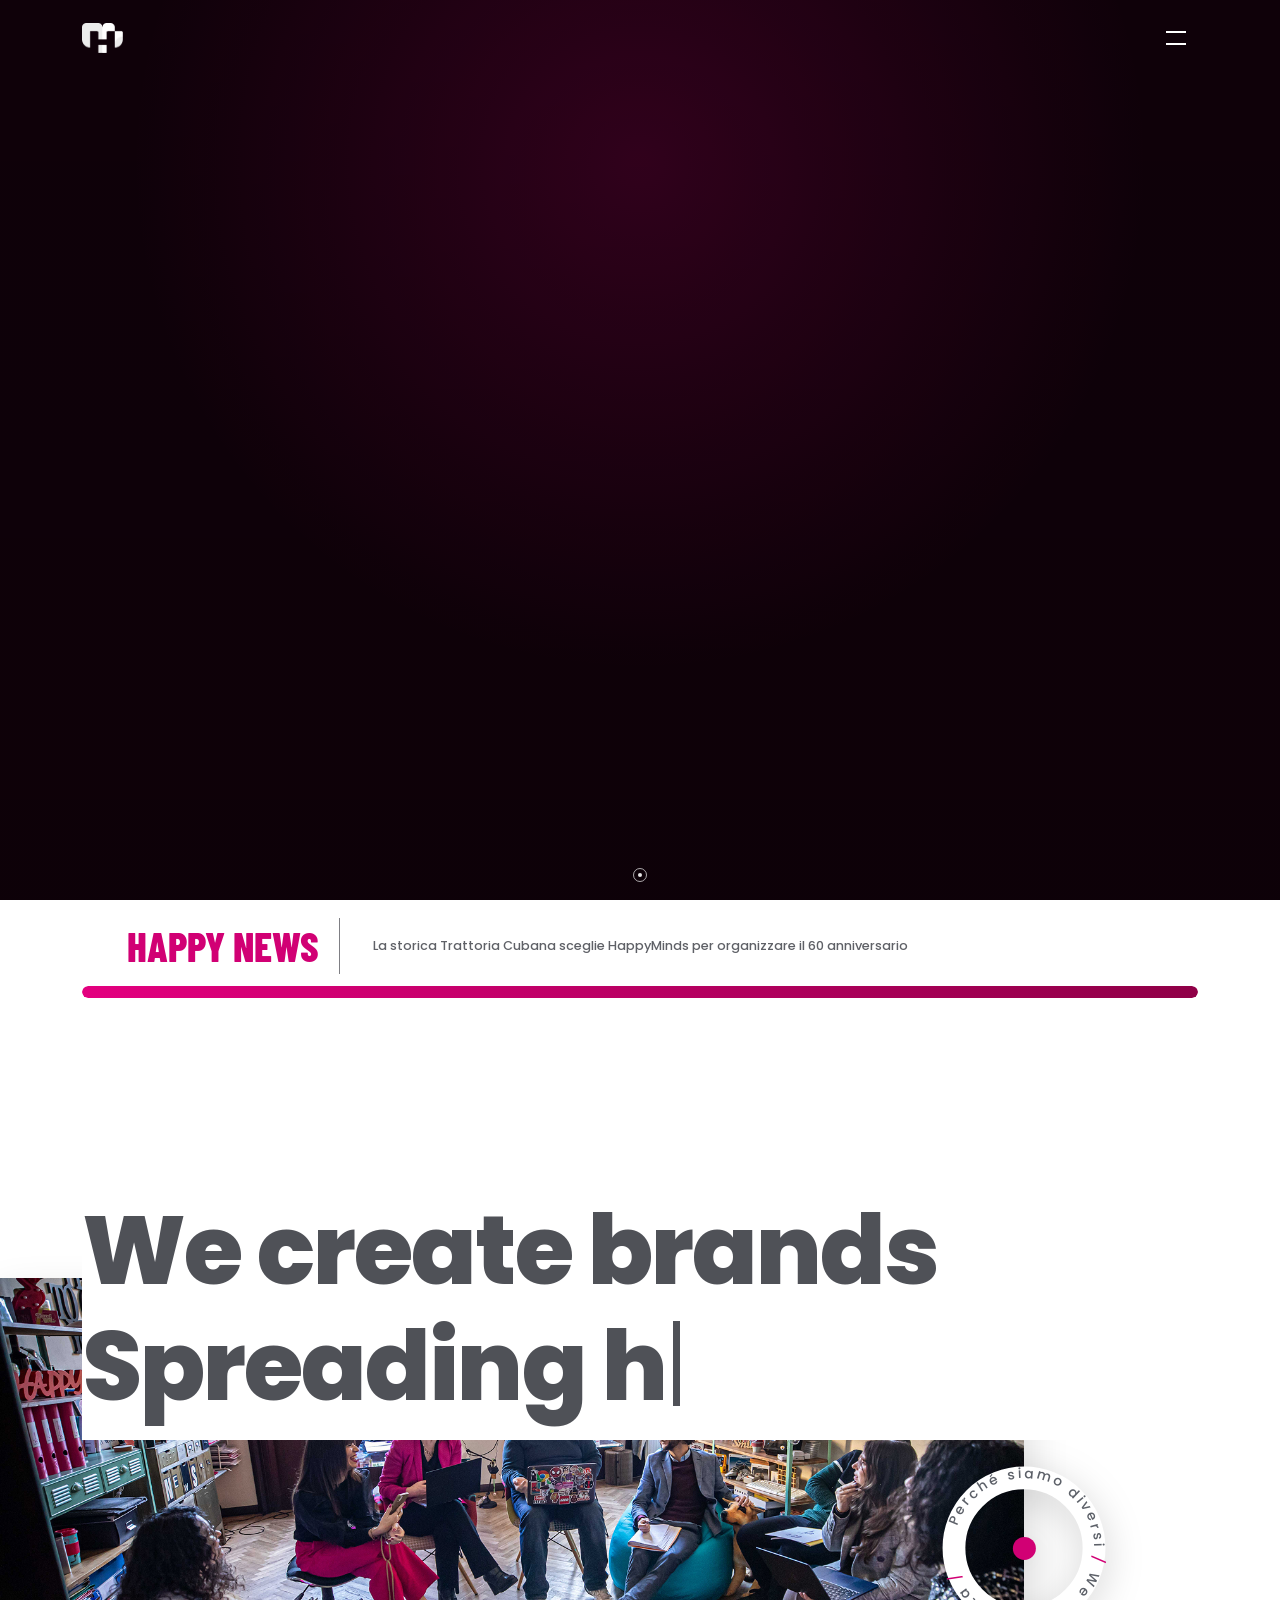
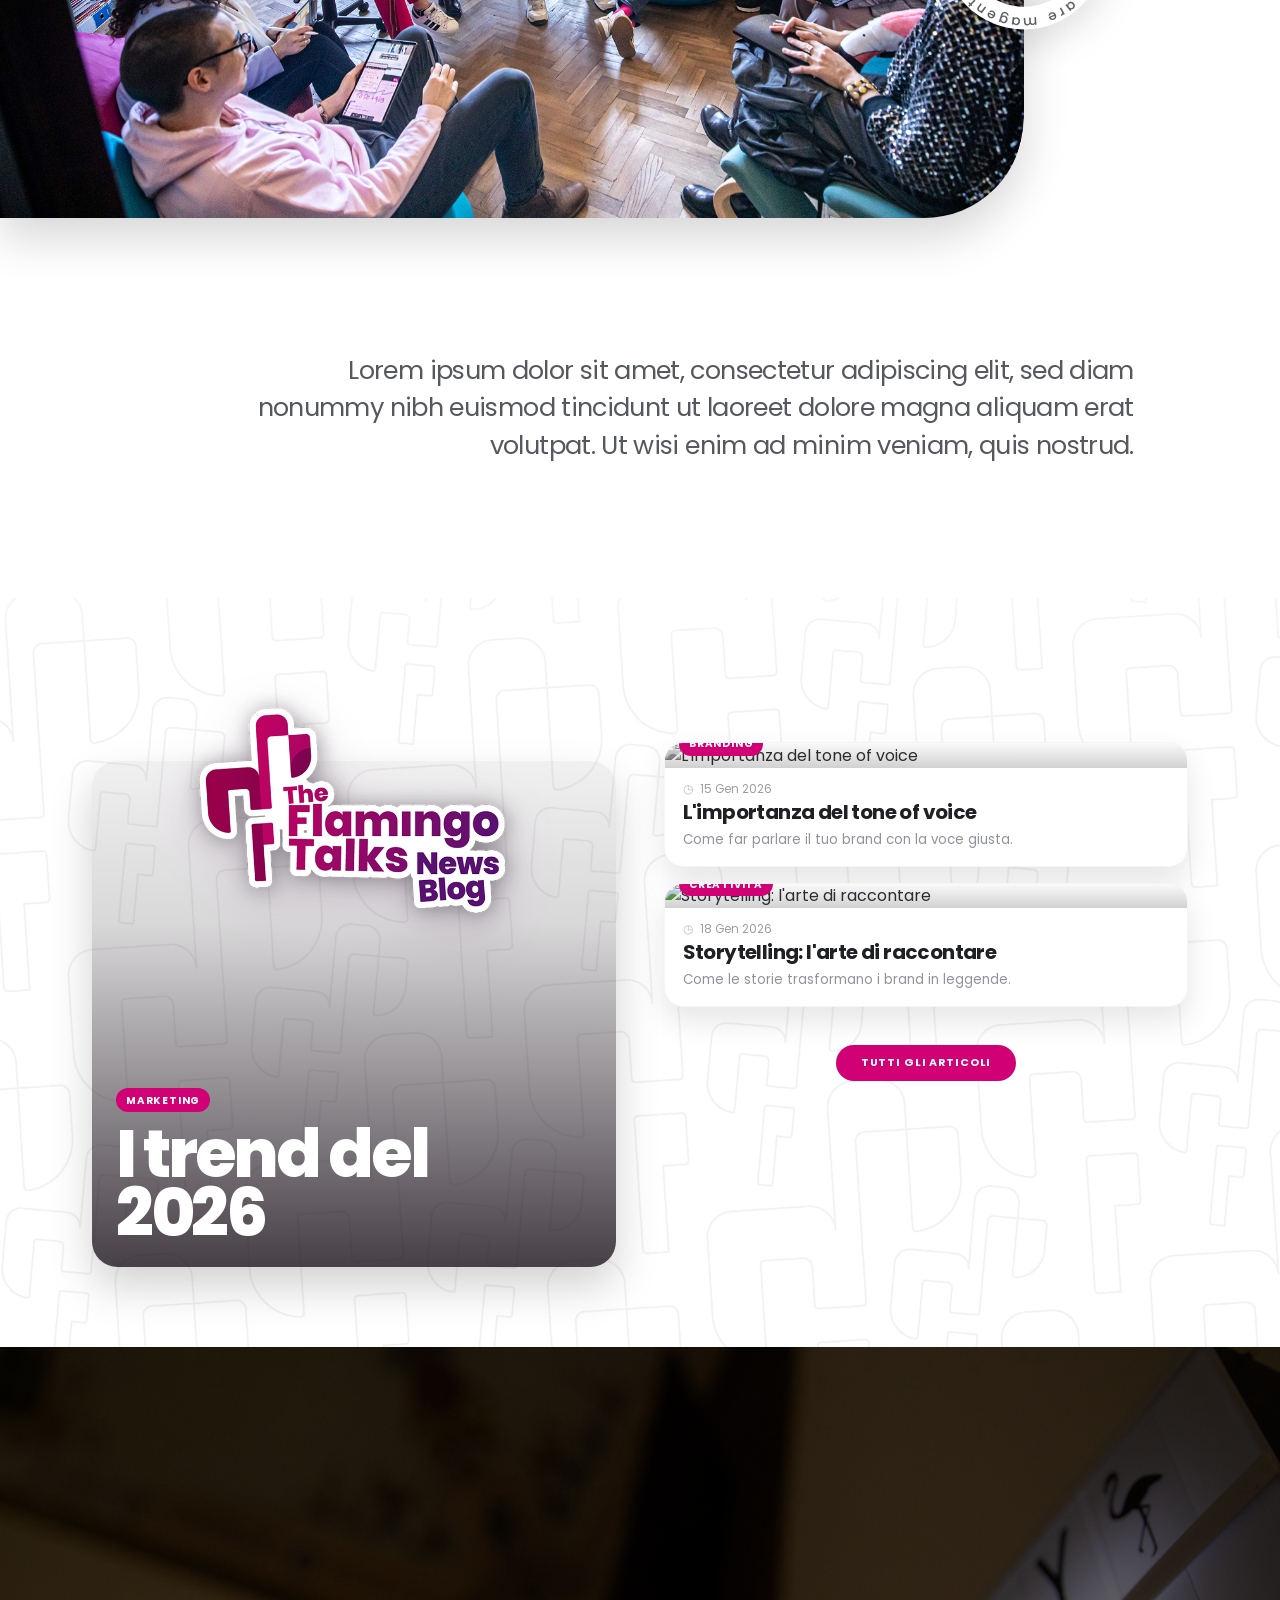
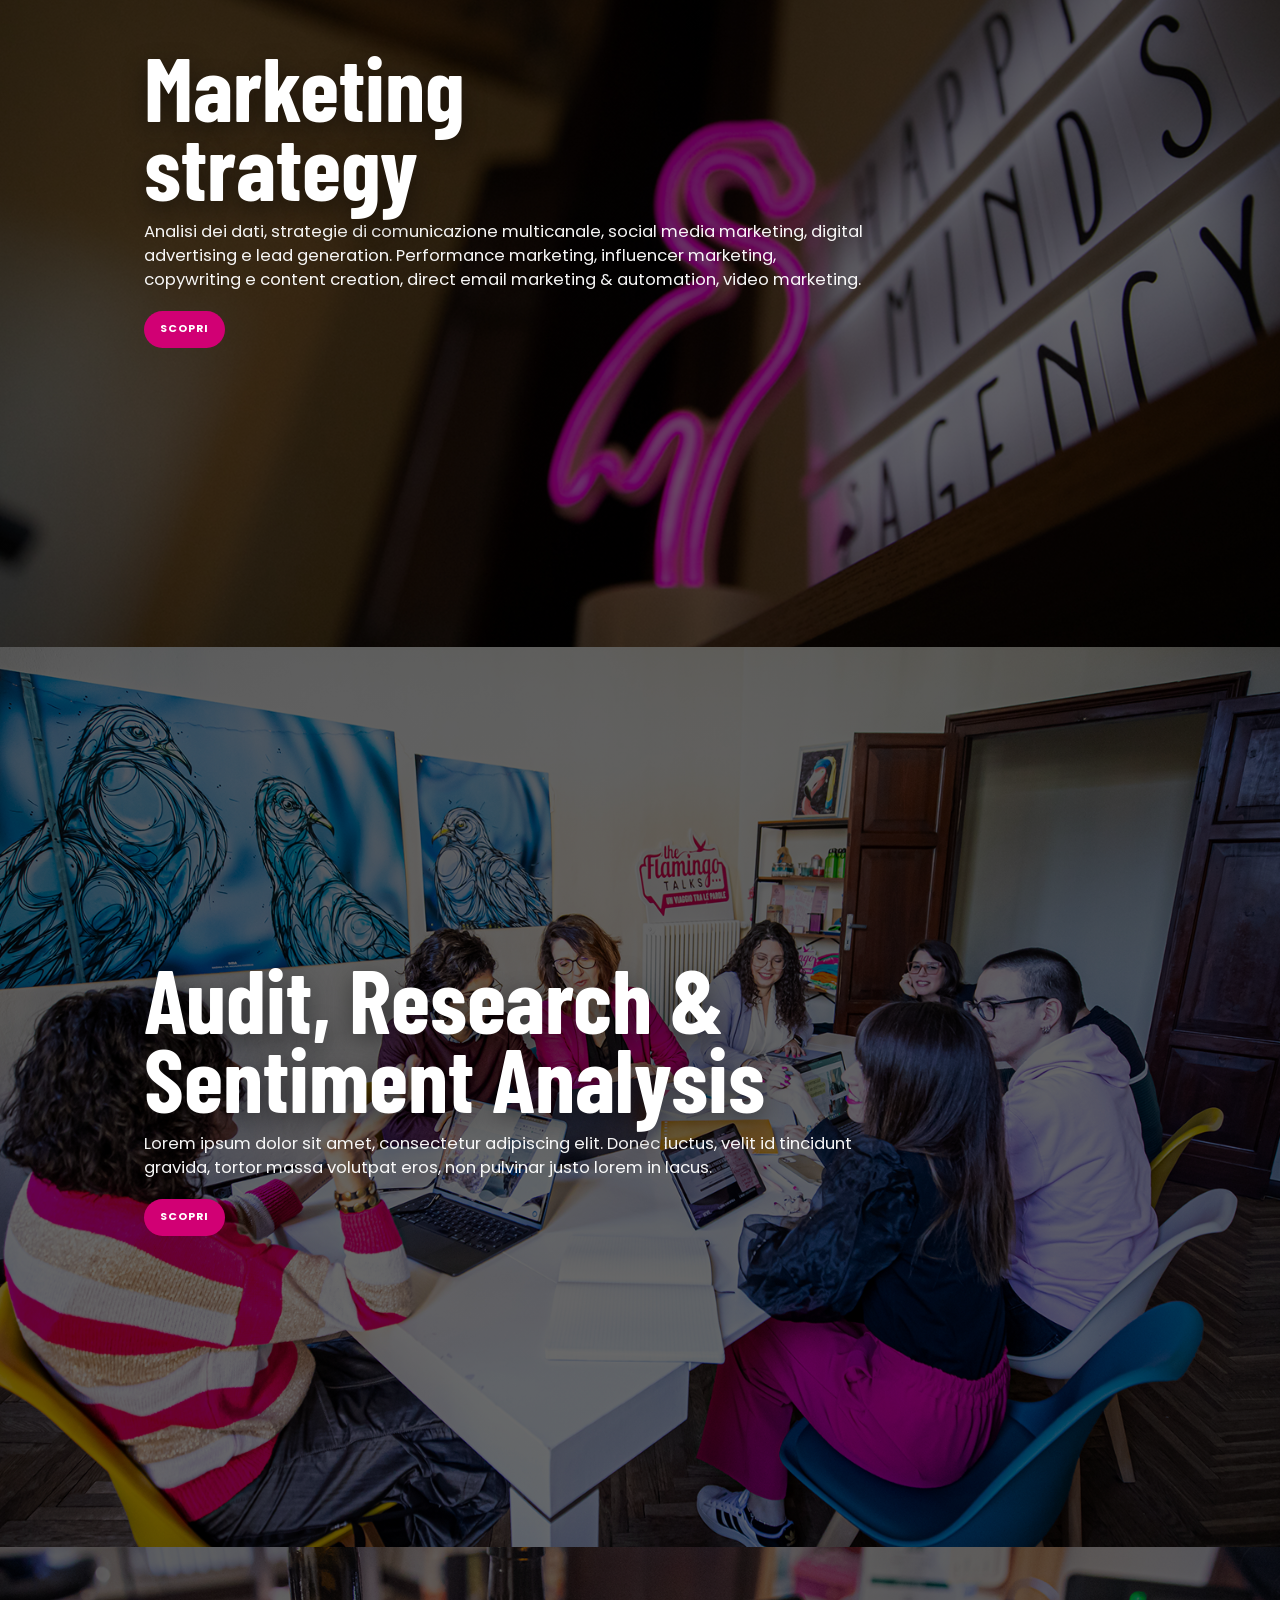
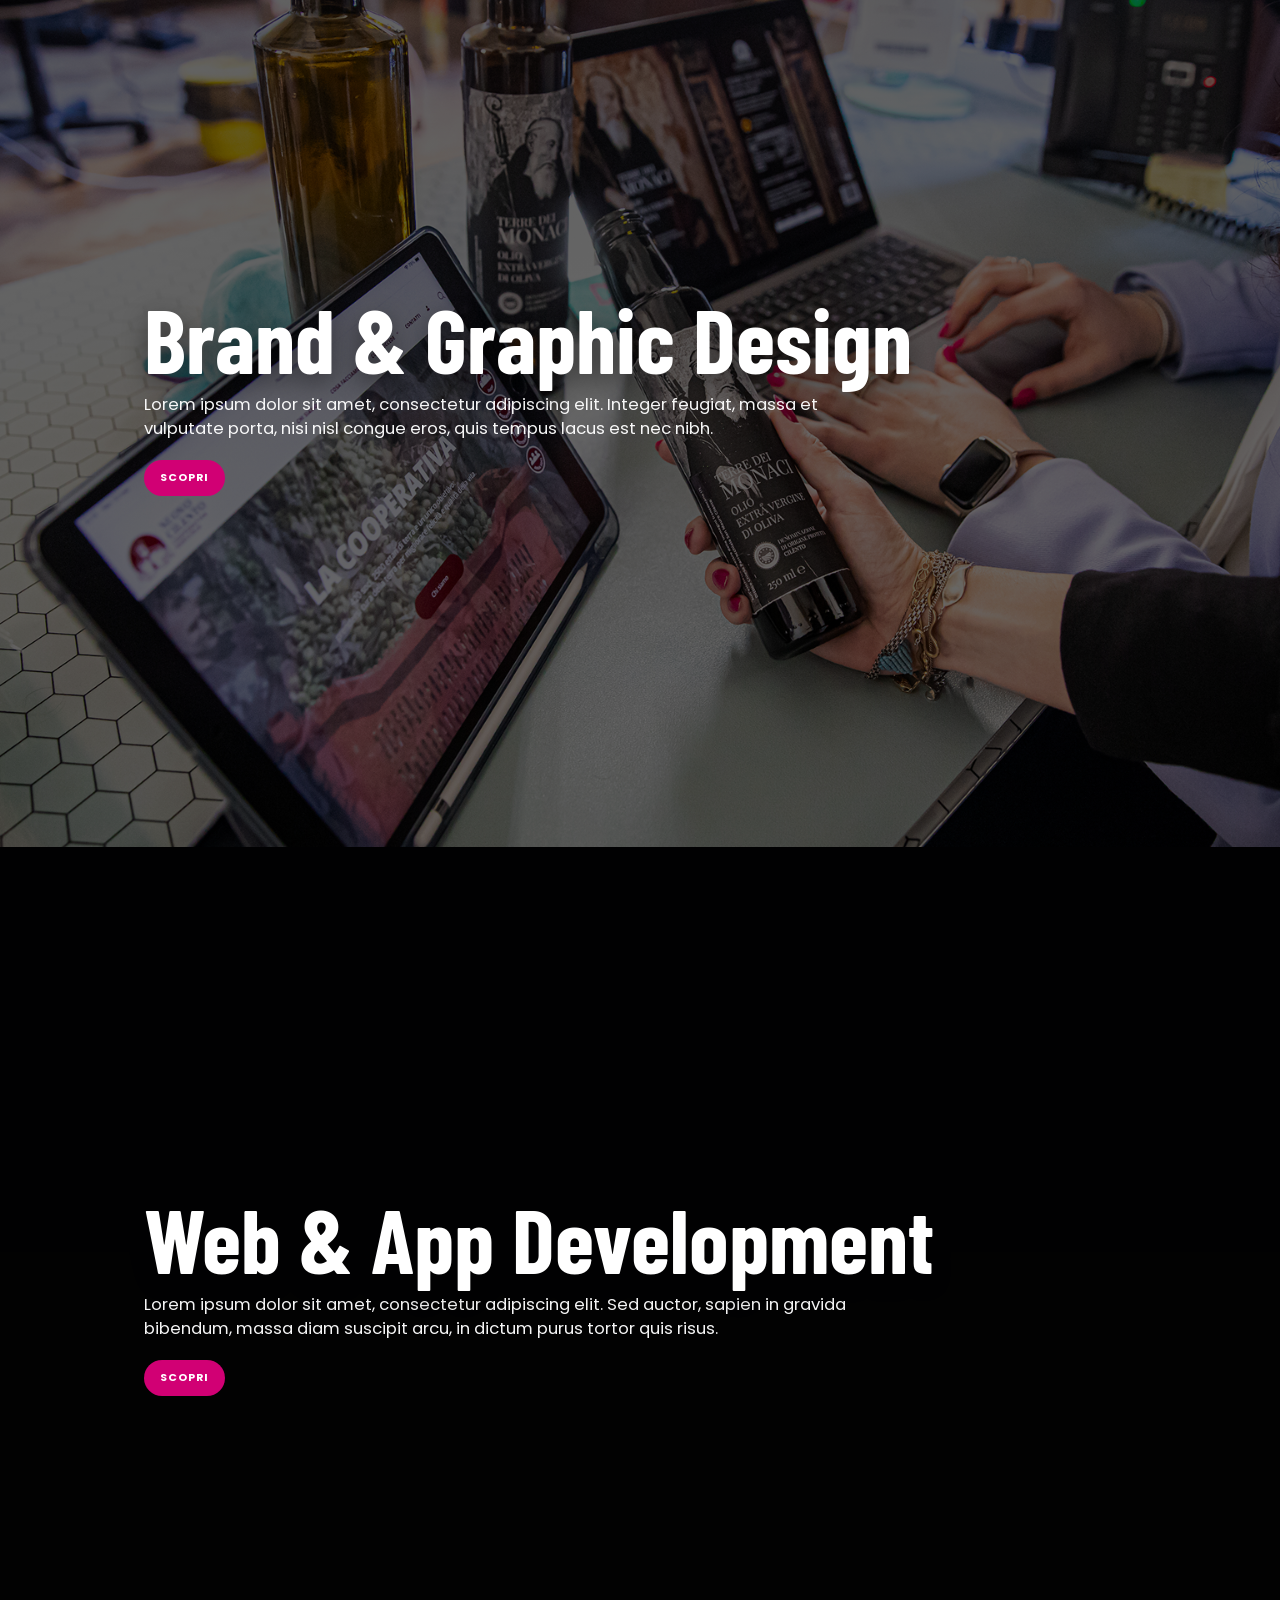
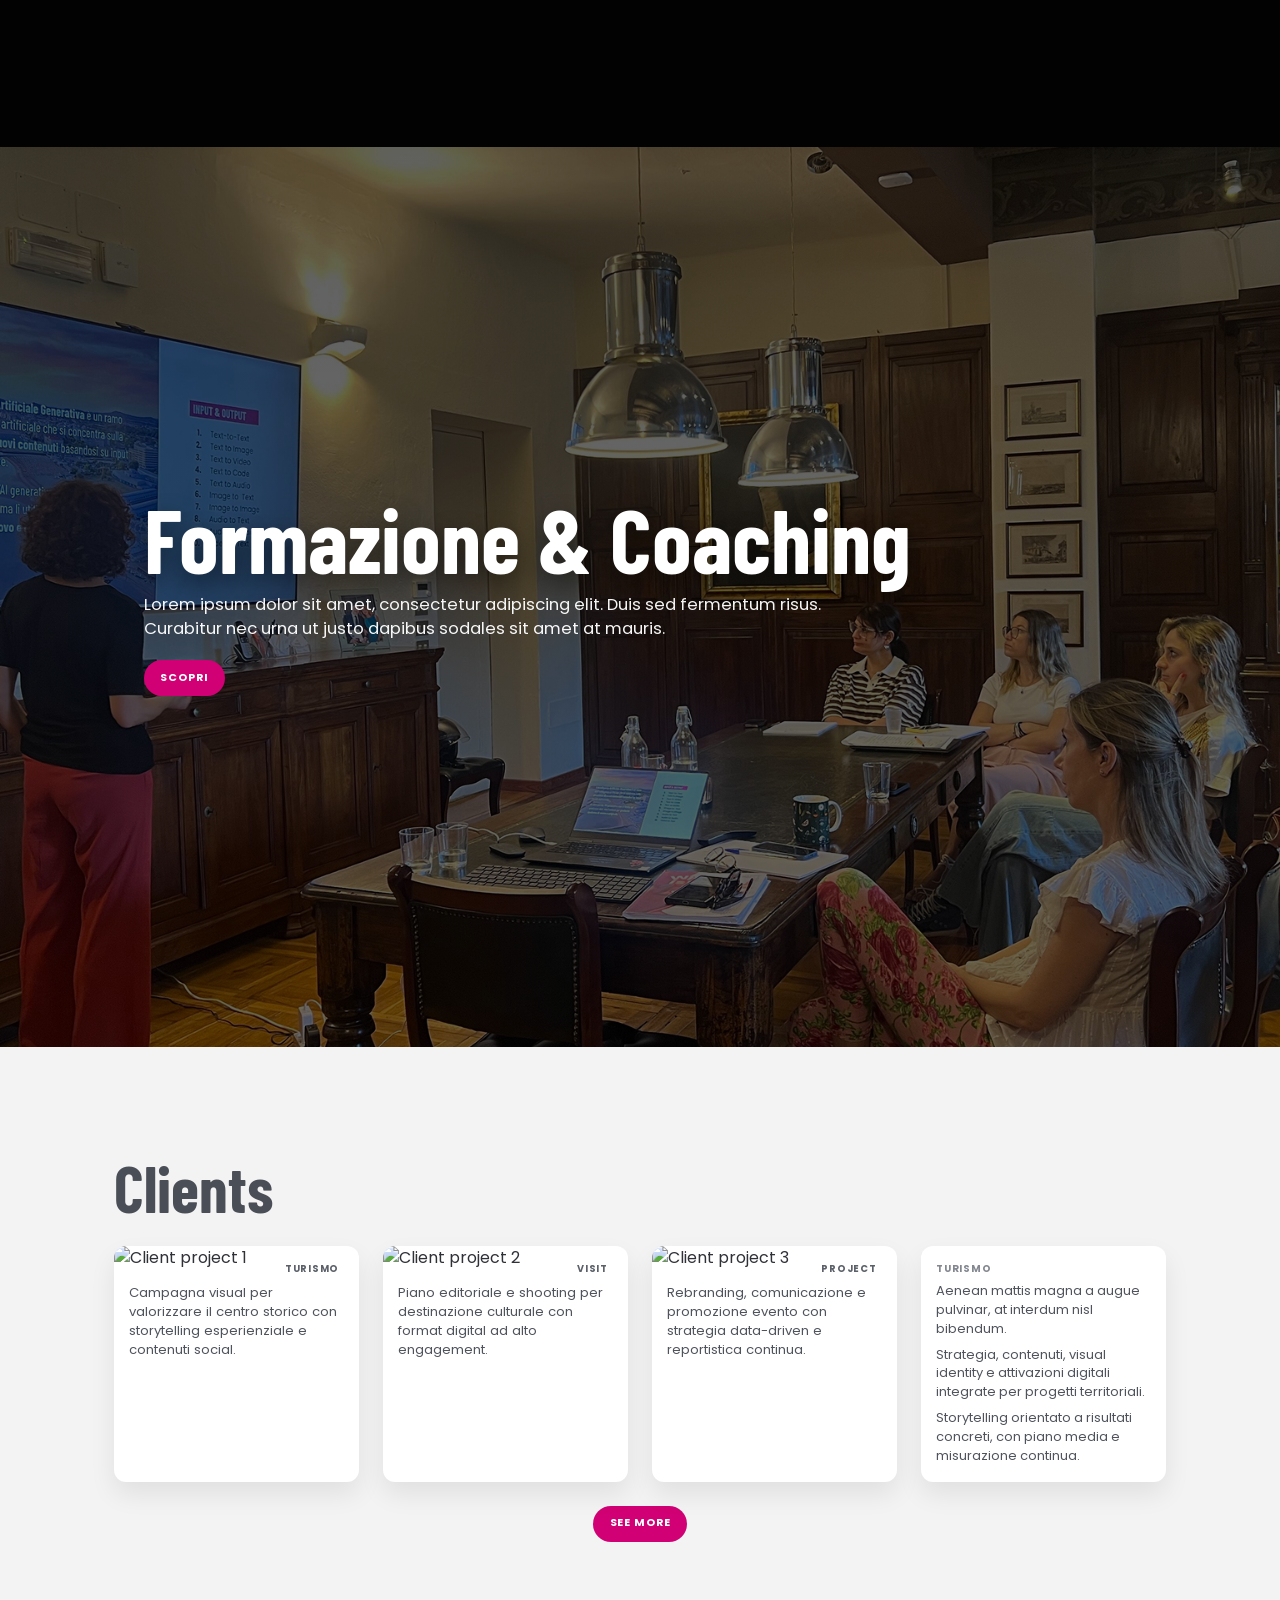
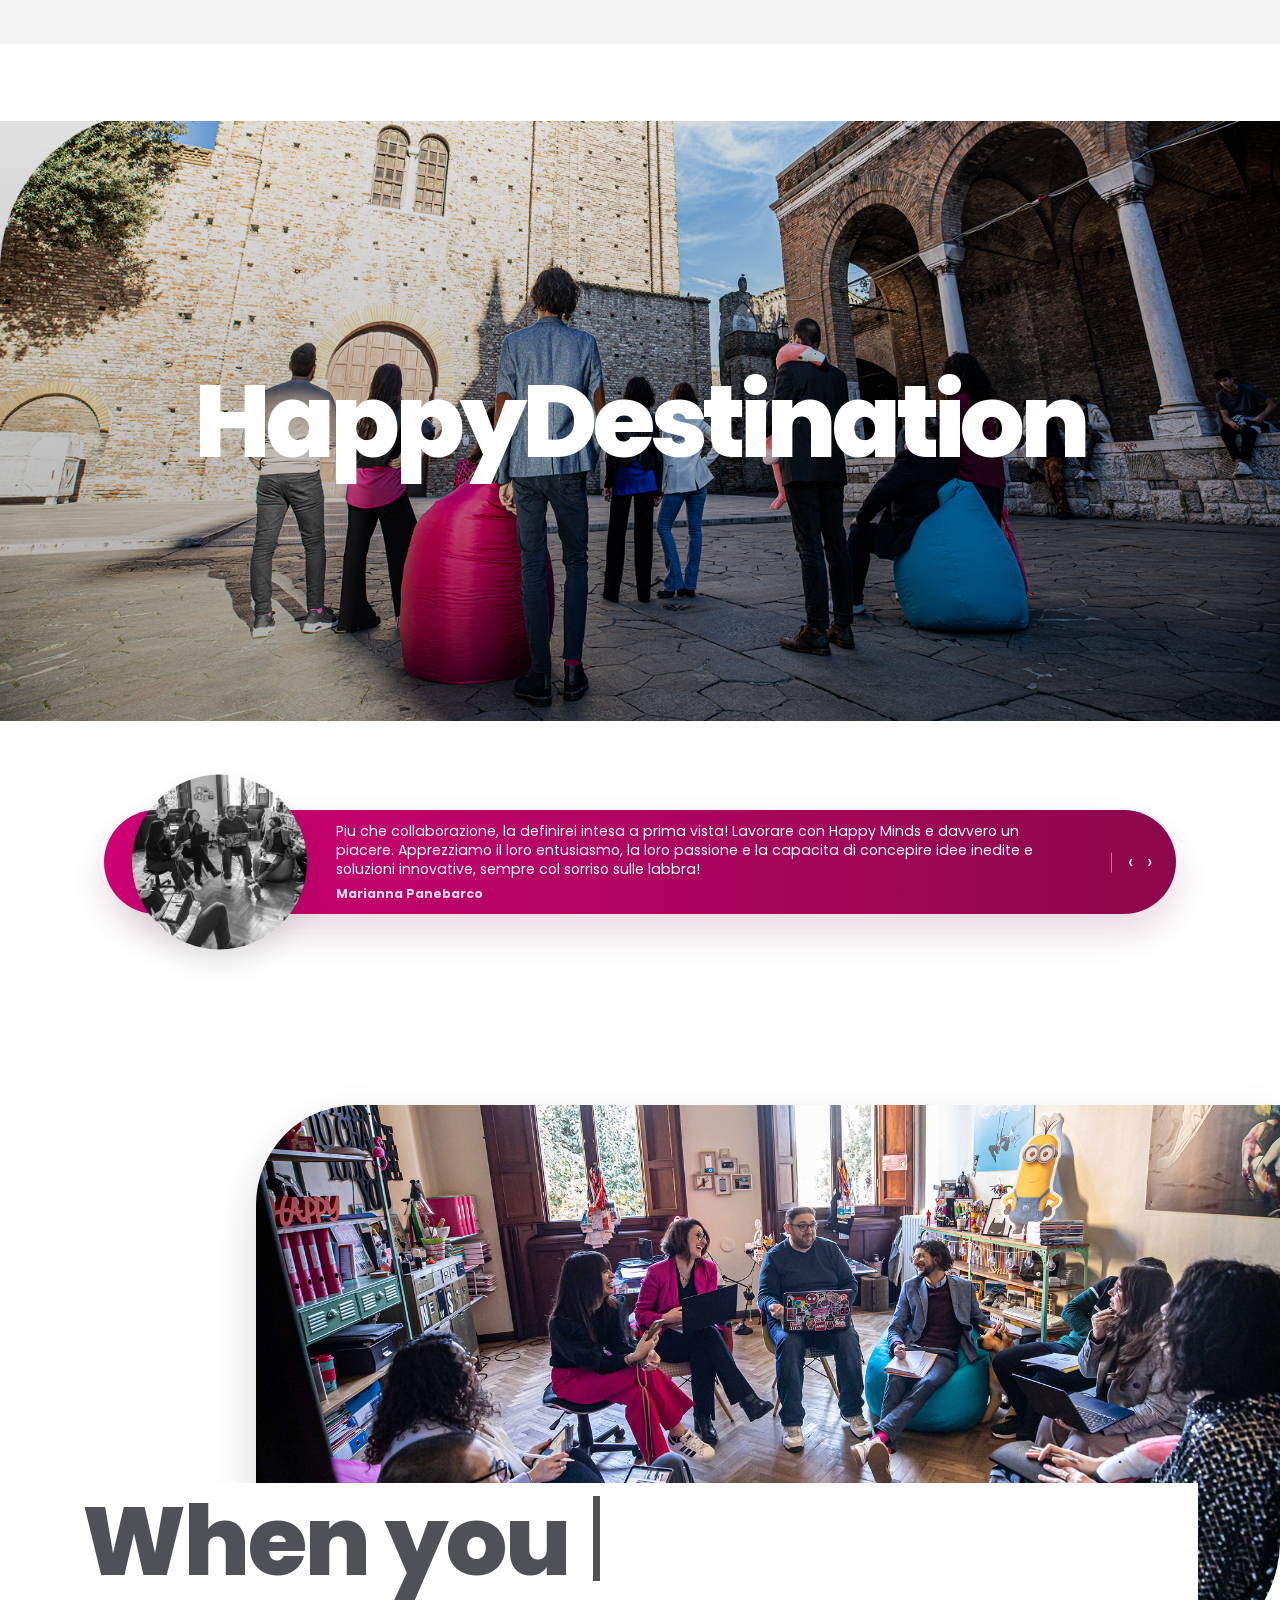
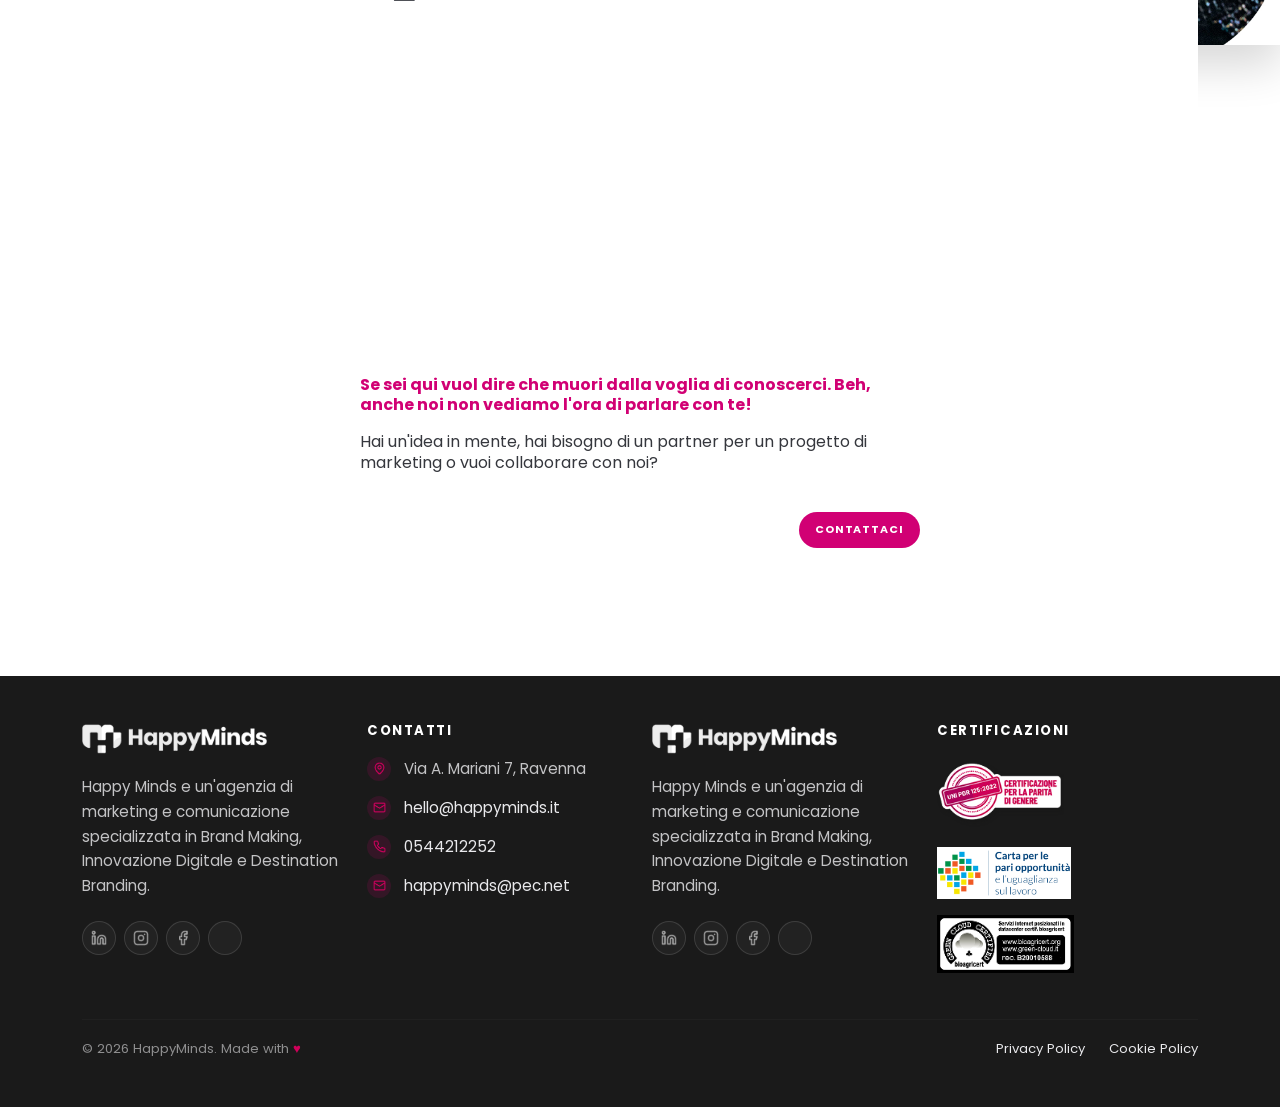
==== commit 52e3db95: "Update index.html" ====
--- a/index.html
+++ b/index.html
@@ -3,6 +3,7 @@
 <head>
   <meta charset="utf-8" />
   <meta name="viewport" content="width=device-width, initial-scale=1" />
+  <meta name="robots" content="noindex, nofollow">
   <title>HappyMinds - Homepage</title>
   <link href="https://cdn.jsdelivr.net/npm/bootstrap@5.3.3/dist/css/bootstrap.min.css" rel="stylesheet">
   <link rel="stylesheet" href="assets/css/variables.css">
--- a/assets/css/variables.css
+++ b/assets/css/variables.css
@@ -0,0 +1,69 @@
+﻿@import url("https://fonts.googleapis.com/css2?family=Poppins:ital,wght@0,100;0,200;0,300;0,400;0,500;0,600;0,700;0,800;0,900;1,100;1,200;1,300;1,400;1,500;1,600;1,700;1,800;1,900&display=swap");
+
+:root {
+  --brand-magenta: #D0005a;
+  --brand-yellow: #F2D027;
+  --brand-dark: #1A1A1A;
+  --font-primary: "Poppins", sans-serif;
+  --border-radius-lg: 2rem;
+}
+
+body {
+  font-family: var(--font-primary);
+}
+
+/* Overlay Menu Variables */
+.full-screen-menu {
+    position: fixed;
+    top: 0;
+    left: 0;
+    width: 100%;
+    height: 100%;
+    background-color: #D10074;
+    z-index: 9999;
+    display: none; /* Nascosto di default */
+    opacity: 0;
+    transition: opacity 0.4s ease-in-out;
+}
+
+.full-screen-menu.active {
+    display: flex;
+    opacity: 1;
+}
+
+/* Stile per i box a destra nell'immagine */
+.menu-box {
+    background: rgba(0, 0, 0, 0.1);
+    border-radius: 2rem;
+    padding: 2rem;
+    margin-bottom: 1rem;
+    text-align: center;
+    color: white;
+    font-weight: 800;
+    text-transform: uppercase;
+}
+
+/* Angolo arrotondato custom per le immagini */
+.rounded-br-xl {
+    border-bottom-right-radius: 150px !important;
+}
+
+/* Effetto per il testo Typing (Placeholder) */
+.typing-trigger {
+    font-size: 8rem;
+    font-weight: 900;
+    color: #e9ecef; /* Grigio molto chiaro */
+    line-height: 1;
+}
+
+/* Card Blog con Overlay */
+.blog-card-main {
+    height: 400px;
+    background-size: cover;
+    background-position: center;
+    border-radius: 20px;
+    display: flex;
+    align-items: flex-end;
+    padding: 2rem;
+    color: white;
+}
--- a/assets/css/layout.css
+++ b/assets/css/layout.css
@@ -0,0 +1,399 @@
+﻿/* Utility classes shared across pages */
+.rounded-agency {
+  border-radius: var(--border-radius-lg) !important;
+}
+
+.btn-pill {
+  border-radius: 999px !important;
+  padding: 0.6rem 1.25rem;
+  font-weight: 600;
+  letter-spacing: 0.02em;
+  text-transform: uppercase;
+  font-size: 0.78rem;
+}
+
+.kicker {
+  font-size: .8rem;
+  letter-spacing: .35em;
+  text-transform: uppercase;
+  font-weight: 500;
+}
+
+.navbar-agency {
+  background: transparent;
+  position: relative;
+  width: 100%;
+  z-index: 1040;
+  transition: background-color .25s ease, box-shadow .25s ease, backdrop-filter .25s ease;
+}
+
+.navbar-agency--overlay {
+  position: absolute;
+  top: 0;
+  left: 0;
+  right: 0;
+}
+
+.navbar-agency .navbar-brand {
+  color: #ffffff;
+  font-weight: 700;
+  letter-spacing: 0.01em;
+}
+
+.navbar-agency--inner {
+  background: transparent;
+  box-shadow: none;
+  backdrop-filter: none;
+}
+
+.navbar-agency--inner .navbar-brand {
+  color: var(--brand-dark);
+}
+
+.navbar-logo {
+  height: 30px;
+  width: auto;
+  display: block;
+  transition: filter .25s ease, opacity .25s ease;
+}
+
+.menu-toggle {
+  width: 44px;
+  height: 44px;
+  border: 0;
+  background: transparent;
+  border-radius: 50%;
+  display: inline-flex;
+  align-items: center;
+  justify-content: center;
+  padding: 0;
+}
+
+.menu-toggle:focus {
+  outline: 0;
+  box-shadow: none;
+}
+
+.menu-lines {
+  width: 20px;
+  height: 14px;
+  position: relative;
+}
+
+.menu-lines::before,
+.menu-lines::after {
+  content: "";
+  position: absolute;
+  left: 0;
+  width: 100%;
+  border-top: 2px solid #ffffff;
+}
+
+.navbar-agency--inner .menu-lines::before,
+.navbar-agency--inner .menu-lines::after {
+  border-top-color: var(--brand-magenta);
+}
+
+.menu-lines::before { top: 0; }
+.menu-lines::after { bottom: 0; }
+
+.agency-overlay {
+  position: fixed;
+  inset: 0;
+  background: var(--brand-magenta);
+  z-index: 1055;
+  opacity: 0;
+  visibility: hidden;
+  pointer-events: none;
+  transform: scale(1.02);
+  transition: opacity .25s ease, transform .25s ease, visibility .25s;
+  overflow: hidden;
+}
+
+.agency-overlay.active {
+  opacity: 1;
+  visibility: visible;
+  pointer-events: auto;
+  transform: scale(1);
+}
+
+.overlay-watermark {
+  position: absolute;
+  inset: 50% auto auto 50%;
+  transform: translate(-50%, -48%);
+  width: clamp(360px, 56vw, 980px);
+  max-width: 82vw;
+  height: auto;
+  opacity: .16;
+  pointer-events: none;
+  user-select: none;
+  z-index: 0;
+}
+
+.overlay-content {
+  position: relative;
+  z-index: 1;
+  min-height: 100vh;
+  padding: 34px 0 28px;
+}
+
+.overlay-close {
+  position: absolute;
+  top: 20px;
+  right: 22px;
+  z-index: 2;
+  border: 0;
+  background: transparent;
+  color: #fff;
+  font-size: 2rem;
+  line-height: 1;
+  padding: 0;
+}
+
+.overlay-nav {
+  list-style: none;
+  margin: 0;
+  padding: 0;
+}
+
+.overlay-nav a {
+  color: #fff;
+  text-decoration: none;
+  font-size: clamp(2.2rem, 6vw, 4rem);
+  line-height: 1.04;
+  font-weight: 800;
+  text-transform: uppercase;
+  letter-spacing: .01em;
+  display: inline-block;
+  transition: transform .2s ease, color .2s ease;
+}
+
+.overlay-nav a:hover {
+  color: #ffd6ec;
+  transform: translateX(10px);
+}
+
+.overlay-box {
+  min-height: 170px;
+  border-radius: 2rem;
+  background: rgba(38, 0, 22, .28);
+  border: 1px solid rgba(255, 255, 255, .1);
+  color: #fff;
+  display: flex;
+  align-items: center;
+  justify-content: center;
+  text-align: center;
+  font-weight: 800;
+  text-transform: uppercase;
+  font-size: clamp(1.5rem, 2.7vw, 2.45rem);
+  line-height: 1.08;
+  padding: 1rem;
+}
+
+.overlay-footer-note {
+  color: rgba(255, 255, 255, .9);
+  font-size: .65rem;
+  letter-spacing: .35em;
+  text-transform: uppercase;
+  margin-top: 1.5rem;
+}
+
+body.overlay-open {
+  overflow: hidden;
+}
+
+.footer-agency {
+  background: var(--brand-dark);
+  color: #e9e9ec;
+  padding: clamp(56px, 7vw, 78px) 0 28px;
+}
+
+.footer-agency a {
+  color: #e9e9ec;
+  text-decoration: none;
+}
+
+.footer-agency a:hover {
+  color: #ffffff;
+}
+
+.social-icon {
+  width: 34px;
+  height: 34px;
+  border-radius: 50%;
+  display: inline-flex;
+  align-items: center;
+  justify-content: center;
+  border: 1px solid rgba(255, 255, 255, 0.12);
+  background: rgba(255, 255, 255, 0.04);
+  font-size: 0.72rem;
+  color: rgba(255, 255, 255, 0.9);
+}
+
+.social-icon img {
+  width: 16px;
+  height: 16px;
+  object-fit: contain;
+  display: block;
+}
+
+.footer-logo {
+  height: 30px;
+  width: auto;
+  display: block;
+  margin-bottom: 1.35rem;
+}
+
+.footer-title {
+  font-size: 0.82rem;
+  line-height: 1;
+  letter-spacing: 0.12em;
+  text-transform: uppercase;
+  font-weight: 700;
+  margin: 0 0 1.25rem;
+  color: #ffffff;
+}
+
+.footer-copy {
+  max-width: 290px;
+  font-size: 0.95rem;
+  line-height: 1.62;
+  color: rgba(233, 233, 236, 0.82);
+  margin: 0 0 1.4rem;
+}
+
+.footer-contact-list,
+.footer-policy-list {
+  list-style: none;
+  margin: 0;
+  padding: 0;
+}
+
+.footer-contact-list li,
+.footer-policy-list li {
+  position: relative;
+  padding-left: 1.15rem;
+  margin-bottom: 0.9rem;
+  font-size: 0.95rem;
+  line-height: 1.45;
+  color: rgba(233, 233, 236, 0.82);
+}
+
+.footer-policy-list li::before {
+  content: "";
+  position: absolute;
+  left: 0;
+  top: 0.45rem;
+  width: 6px;
+  height: 6px;
+  border-radius: 50%;
+  background: var(--brand-magenta);
+}
+
+.footer-contact-list li {
+  padding-left: 0;
+}
+
+.footer-contact-list li::before {
+  content: none;
+}
+
+.footer-contact-link {
+  display: inline-flex;
+  align-items: center;
+  gap: 0.8rem;
+}
+
+.footer-contact-icon {
+  width: 24px;
+  height: 24px;
+  border-radius: 50%;
+  display: inline-flex;
+  align-items: center;
+  justify-content: center;
+  background: rgba(209, 0, 116, 0.14);
+  color: var(--brand-magenta);
+  font-size: 0.72rem;
+  line-height: 1;
+  flex: 0 0 auto;
+}
+
+.footer-contact-icon img {
+  width: 13px;
+  height: 13px;
+  object-fit: contain;
+  display: block;
+}
+
+.footer-badges {
+  display: grid;
+  gap: 1rem;
+}
+
+.footer-badge-logo {
+  max-width: 100%;
+  height: auto;
+  display: block;
+  object-fit: contain;
+}
+
+.footer-badge-logo--parity {
+  max-height: 74px;
+}
+
+.footer-badge-logo--opportunity {
+  max-height: 52px;
+}
+
+.footer-badge-logo--green {
+  max-height: 58px;
+}
+
+.footer-divider {
+  border-color: rgba(255, 255, 255, 0.1) !important;
+  margin-top: clamp(30px, 4vw, 46px) !important;
+  margin-bottom: 1.2rem !important;
+}
+
+.footer-bottom {
+  color: rgba(233, 233, 236, 0.56);
+  font-size: 0.82rem;
+}
+
+.footer-bottom-links {
+  display: flex;
+  gap: 1.5rem;
+  flex-wrap: wrap;
+}
+
+.footer-bottom .made-with {
+  color: var(--brand-magenta);
+}
+
+@media (max-width: 767px) {
+  .overlay-content {
+    padding-top: 72px;
+    padding-bottom: 18px;
+  }
+
+  .overlay-box {
+    min-height: 120px;
+    border-radius: 1.25rem;
+  }
+
+  .overlay-footer-note {
+    margin-top: 1rem;
+  }
+
+  .footer-logo {
+    height: 28px;
+  }
+
+  .footer-copy {
+    max-width: 100%;
+  }
+
+  .footer-bottom-links {
+    gap: 0.85rem;
+  }
+}
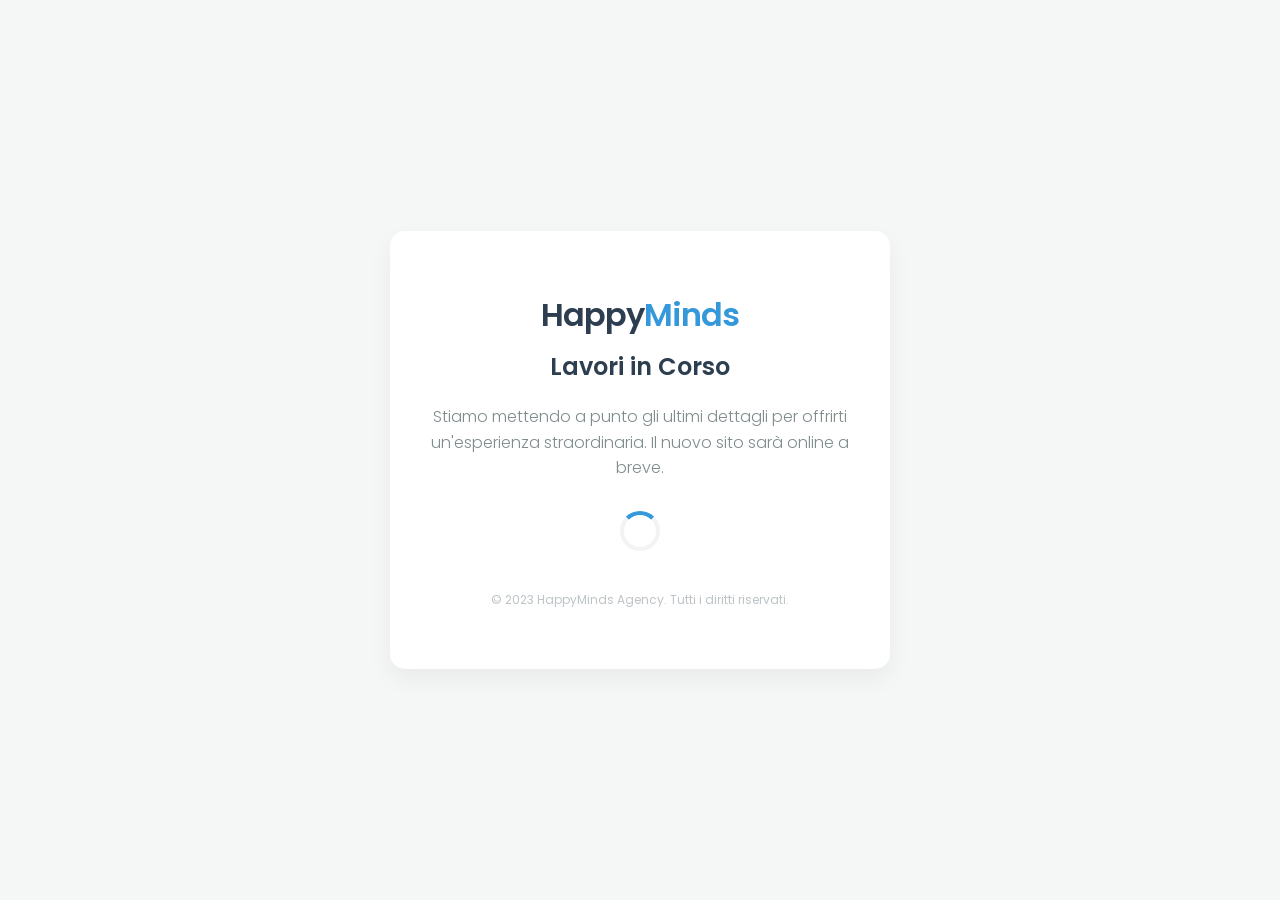
==== commit 76017278: "Fake landing" ====
--- a/index.html
+++ b/index.html
@@ -1,2175 +1,107 @@
-﻿<!doctype html>
+﻿<!DOCTYPE html>
 <html lang="it">
 <head>
-  <meta charset="utf-8" />
-  <meta name="viewport" content="width=device-width, initial-scale=1" />
-  <meta name="robots" content="noindex, nofollow">
-  <title>HappyMinds - Homepage</title>
-  <link href="https://cdn.jsdelivr.net/npm/bootstrap@5.3.3/dist/css/bootstrap.min.css" rel="stylesheet">
-  <link rel="stylesheet" href="assets/css/variables.css">
-  <link rel="stylesheet" href="assets/css/layout.css">
-  <link rel="preconnect" href="https://fonts.googleapis.com">
-  <link rel="preconnect" href="https://fonts.gstatic.com" crossorigin>
-  <link href="https://fonts.googleapis.com/css2?family=Barlow+Condensed:wght@600;700;800&family=Caveat:wght@500;700&family=Poppins:wght@400;500;600;700;800;900&display=swap" rel="stylesheet">
-  <style>
-    :root {
-      --magenta: #D10074;
-      --ink: #2f3137;
-      --muted: #686c75;
-      --paper: #f1f2f4;
-    }
+    <meta charset="UTF-8">
+    <meta name="viewport" content="width=device-width, initial-scale=1.0">
+    <title>HappyMinds - Sito in Arrivo</title>
+    
+    <link rel="preconnect" href="https://fonts.googleapis.com">
+    <link rel="preconnect" href="https://fonts.gstatic.com" crossorigin>
+    <link href="https://fonts.googleapis.com/css2?family=Poppins:wght@300;600&display=swap" rel="stylesheet">
 
-    body {
-      font-family: "Poppins", sans-serif;
-      color: var(--ink);
-      background: #fff;
-      overflow-x: hidden;
-    }
+    <style>
+        /* RESET CSS di base per evitare margini strani */
+        * {
+            margin: 0;
+            padding: 0;
+            box-sizing: border-box;
+        }
 
-    html {
-      scroll-snap-type: y proximity;
-    }
+        body {
+            font-family: 'Poppins', sans-serif;
+            background-color: #f4f7f6; /* Un grigio chiarissimo, molto pulito */
+            color: #333;
+            display: flex;
+            justify-content: center;
+            align-items: center;
+            height: 100vh; /* Occupa tutta l'altezza dello schermo */
+            text-align: center;
+            padding: 20px;
+        }
 
-    .hero-home {
-      min-height: 100vh;
-      background: #12010b;
-      color: #fff;
-      position: relative;
-      overflow: hidden;
-      display: flex;
-      align-items: center;
-      isolation: isolate;
-    }
+        .container {
+            background-color: #fff;
+            padding: 60px 40px;
+            border-radius: 15px;
+            box-shadow: 0 10px 25px rgba(0,0,0,0.05); /* Un'ombra leggera ed elegante */
+            max-width: 500px;
+            width: 100%;
+        }
 
-    .hero-home::before {
-      content: "";
-      position: absolute;
-      inset: 0;
-      background:
-        linear-gradient(180deg, rgba(0, 0, 0, .18), rgba(0, 0, 0, .26)),
-        radial-gradient(circle at 50% 18%, rgba(209, 0, 116, .22), transparent 52%);
-      z-index: 0;
-    }
+        .logo {
+            font-size: 32px;
+            font-weight: 600;
+            color: #2c3e50; /* Un blu scuro professionale */
+            margin-bottom: 10px;
+            letter-spacing: -1px;
+        }
 
-    .hero-media {
-      position: absolute;
-      inset: 0;
-      z-index: 0;
-      opacity: 0;
-      transition: opacity .9s ease;
-      pointer-events: none;
-    }
+        .logo span {
+            color: #3498db; /* Un tocco di azzurro per "Minds" */
+        }
 
-    .hero-home.is-video-active .hero-media {
-      opacity: 1;
-    }
+        h1 {
+            font-size: 24px;
+            font-weight: 600;
+            margin-bottom: 20px;
+            color: #2c3e50;
+        }
 
-    .hero-media video {
-      width: 100%;
-      height: 100%;
-      object-fit: cover;
-      display: block;
-    }
+        p {
+            font-size: 16px;
+            font-weight: 300;
+            color: #7f8c8d; /* Grigio per il testo secondario */
+            line-height: 1.6;
+            margin-bottom: 30px;
+        }
 
-    .hero-grid {
-      position: relative;
-      z-index: 1;
-      padding-top: 3.3rem;
-      text-align: center;
-    }
+        .loader {
+            border: 4px solid #f3f3f3;
+            border-top: 4px solid #3498db;
+            border-radius: 50%;
+            width: 40px;
+            height: 40px;
+            animation: spin 1s linear infinite;
+            margin: 0 auto; /* Centra il loader */
+        }
 
-    .hero-title {
-      text-transform: uppercase;
-      font-size: clamp(3.3rem, 8.9vw, 8.4rem);
-      line-height: .92;
-      font-weight: 800;
-      margin-bottom: .1rem;
-      letter-spacing: .01em;
-    }
+        @keyframes spin {
+            0% { transform: rotate(0deg); }
+            100% { transform: rotate(360deg); }
+        }
 
-    .hero-brand {
-      font-size: clamp(2.2rem, 4.5vw, 3.45rem);
-      font-weight: 300;
-      margin: 0;
-    }
-
-    .scroll-dot {
-      position: absolute;
-      left: 50%;
-      bottom: 18px;
-      transform: translateX(-50%);
-      width: 14px;
-      height: 14px;
-      border: 1px solid rgba(255,255,255,.65);
-      border-radius: 50%;
-      display: grid;
-      place-items: center;
-    }
-
-    .scroll-dot::after {
-      content: "";
-      width: 4px;
-      height: 4px;
-      border-radius: 50%;
-      background: rgba(255,255,255,.9);
-      animation: pulseDot 1.6s ease-in-out infinite;
-    }
-
-    @keyframes pulseDot {
-      0%, 100% { transform: translateY(0); opacity: .9; }
-      50% { transform: translateY(3px); opacity: .5; }
-    }
-
-    .ticker {
-      padding: 18px 0 14px;
-      margin-bottom: clamp(88px, 20vh, 220px);
-    }
-
-    .ticker-track {
-      display: grid;
-      grid-template-columns: max-content 1px minmax(420px, 62vw);
-      align-items: center;
-      justify-content: center;
-      column-gap: 20px;
-      margin-bottom: 12px;
-      width: 100%;
-      text-align: center;
-    }
-
-    .ticker-label {
-      margin: 0;
-      color: var(--magenta);
-      font-family: "Barlow Condensed", sans-serif;
-      text-transform: uppercase;
-      font-size: clamp(1.9rem, 3.2vw, 3.4rem);
-      font-weight: 800;
-      line-height: .9;
-      white-space: nowrap;
-    }
-
-    .ticker-divider {
-      width: 1px;
-      height: 56px;
-      background: #7f7f84;
-      flex: 0 0 auto;
-    }
-
-    .ticker-text {
-      margin: 0;
-      color: #5f6167;
-      font-size: clamp(.65rem, 1vw, 1.2rem);
-      font-weight: 500;
-      white-space: nowrap;
-      overflow: hidden;
-      text-overflow: ellipsis;
-      width: min(70ch, 62vw);
-      text-align: center;
-      will-change: transform, opacity;
-    }
-
-    .ticker-text.is-entering {
-      animation: tickerNewsIn .62s cubic-bezier(0.22, 1, 0.36, 1);
-    }
-
-    @keyframes tickerNewsIn {
-      0% {
-        opacity: 0;
-        transform: translateX(46px);
-      }
-      100% {
-        opacity: 1;
-        transform: translateX(0);
-      }
-    }
-
-    .ticker-progress {
-      width: 100%;
-      height: 12px;
-      border-radius: 999px;
-      overflow: hidden;
-      background: rgba(255, 255, 255, 0.95);
-      /*box-shadow: inset 0 0 0 1px rgba(0, 0, 0, 0.08); */
-    }
-
-    .ticker-progress-fill {
-      width: var(--ticker-dot-size, 10px);
-      min-width: var(--ticker-dot-size, 10px);
-      height: 100%;
-      background: linear-gradient(90deg, #e3007f 0%, #8f0047 100%);
-      display: block;
-      border-radius: inherit;
-    }
-
-    @keyframes tickerProgress {
-      0% { width: var(--ticker-dot-size, 10px); }
-      100% { width: 100%; }
-    }
-
-    .typing-section--overlap .container {
-      position: relative;
-      --typing-image-height: clamp(280px, 45vw, 540px);
-      --typing-overlap: calc(var(--typing-image-height) * 0.30);
-    }
-
-    .typing-line {
-      display: flex;
-      align-items: baseline;
-      gap: 12px;
-      margin-bottom: 1.6rem;
-    }
-
-    .typing-line--statement {
-      display: block;
-      width: fit-content;
-      max-width: 100%;
-      min-height: 0;
-      position: relative;
-    }
-
-    .typing-section--overlap .typing-line--statement {
-      position: relative;
-      z-index: 3;
-      width: fit-content;
-      max-width: 100%;
-      background: #fff;
-      padding: clamp(.2rem, .8vw, .5rem) clamp(.35rem, 1.2vw, .9rem);
-      margin-bottom: calc(-1 * var(--typing-overlap));
-      pointer-events: none;
-    }
-
-    .typing-placeholder {
-      font-size: clamp(2.3rem, 7.56vw, 8.06rem);
-      line-height: 1.2;
-      letter-spacing: -0.02em;
-      font-weight: 800;
-      color: #4f5157;
-      display: inline-block;
-      white-space: pre-line;
-      word-break: normal;
-      overflow-wrap: anywhere;
-    }
-
-    .typing-placeholder--reserve {
-      visibility: hidden;
-      pointer-events: none;
-    }
-
-    .typing-placeholder--live {
-      position: absolute;
-      inset: 0 auto auto 0;
-      display: block;
-    }
-
-    .typing-line--statement .typing-placeholder {
-      display: block;
-    }
-
-    .typing-dynamic {
-      font-size: clamp(1.06rem, 2.35vw, 2.2rem);
-      color: #555962;
-      font-weight: 500;
-      min-height: 1.4em;
-      min-width: 45%;
-    }
-
-    .typing-caret {
-      display: inline-block;
-      width: .07em;
-      height: .88em;
-      margin-left: .08em;
-      vertical-align: -0.06em;
-      background: currentColor;
-      animation: typingCaretBlink .95s step-end infinite;
-    }
-
-    @keyframes typingCaretBlink {
-      0%, 49% { opacity: 1; }
-      50%, 100% { opacity: 0; }
-    }
-
-    .typing-media {
-      position: relative;
-    }
-
-    .typing-section--overlap .typing-media {
-      z-index: 1;
-      width: min(1600px, 80vw);
-      margin-left: calc(50% - 50vw);
-    }
-
-    .typing-section--overlap-reverse .typing-media {
-      z-index: 1;
-      width: min(1600px, 80vw);
-      margin-left: auto;
-      margin-right: calc(50% - 50vw);
-    }
-
-    .typing-section--overlap-reverse .typing-media img {
-      border-radius: 100px 0 0 0;
-    }
-
-    .typing-section--overlap-reverse .typing-line--statement {
-      margin: calc(-1 * var(--typing-overlap)) 0 0 auto;
-    }
-
-    .typing-media img {
-      width: 100%;
-      height: clamp(280px, 45vw, 540px);
-      object-fit: cover;
-      border-bottom-right-radius: 100px;
-      border-radius: 0 0 100px 0;
-      box-shadow: 0 20px 45px rgba(0,0,0,.16);
-    }
-
-    .play-float {
-      --float-size: clamp(124px, 14vw, 212px);
-      position: absolute;
-      left: 100%;
-      top: 50%;
-      transform: translate(-50%, -50%);
-      width: var(--float-size);
-      height: var(--float-size);
-      display: block;
-      border: 0;
-      border-radius: 50%;
-      text-decoration: none;
-      color: inherit;
-      z-index: 4;
-      background: transparent;
-      transition: transform .25s ease, filter .25s ease;
-      filter: drop-shadow(0 8px 18px rgba(0,0,0,.18));
-    }
-
-    .play-float:hover,
-    .play-float:focus-visible {
-      transform: translate(-50%, -50%) scale(1.03);
-      filter: drop-shadow(0 12px 22px rgba(0,0,0,.22));
-      outline: none;
-    }
-
-    .play-float-ring-text {
-      position: absolute;
-      inset: 0;
-      width: 100%;
-      height: 100%;
-      overflow: visible;
-      animation: floatTextSpin 11s linear infinite;
-    }
-
-    .play-float-ring-base {
-      fill: none;
-      stroke: #fff;
-      stroke-width: clamp(20px, 2.2vw, 28px);
-    }
-
-    .play-float-ring-text text {
-      font-size: clamp(14.4px, 1.32vw, 19.2px);
-      letter-spacing: 3px;
-      fill: #5c6068;
-      font-weight: 500;
-      text-anchor: middle;
-    }
-
-    .play-float-center-dot {
-      position: absolute;
-      inset: 50% auto auto 50%;
-      width: clamp(18px, 1.8vw, 24px);
-      height: clamp(18px, 1.8vw, 24px);
-      border-radius: 50%;
-      background: var(--magenta);
-      transform: translate(-50%, -50%);
-    }
-
-    .play-float-tip {
-      position: absolute;
-      left: 50%;
-      top: 50%;
-      transform: translate(18px, -50%);
-      background: var(--magenta);
-      color: #fff;
-      border-radius: 999px;
-      padding: .72rem 1.35rem;
-      font-weight: 600;
-      font-size: clamp(.92rem, 1.35vw, 1.18rem);
-      line-height: 1;
-      white-space: nowrap;
-      opacity: 0;
-      visibility: hidden;
-      transition: opacity .2s ease, transform .2s ease;
-      pointer-events: none;
-      box-shadow: 0 8px 20px rgba(0,0,0,.2);
-    }
-
-    .play-float:hover .play-float-tip,
-    .play-float:focus-visible .play-float-tip {
-      opacity: 1;
-      visibility: visible;
-      transform: translate(10px, -50%);
-    }
-
-    @keyframes floatTextSpin {
-      100% { transform: rotate(360deg); }
-    }
-
-    @media (prefers-reduced-motion: reduce) {
-      .play-float-ring-text {
-        animation: none;
-      }
-
-      .between-copy-text {
-        opacity: 1;
-        transform: none;
-        transition: none;
-      }
-    }
-
-    .between-copy {
-      position: relative;
-      overflow: hidden;
-      min-height: clamp(281px, 29.7vw, 406px);
-      display: flex;
-      align-items: center;
-    }
-
-    .between-copy .container {
-      position: relative;
-      z-index: 1;
-    }
-
-    .between-copy-text {
-      margin: 0 0 0 auto;
-      max-width: min(1120px, 76vw);
-      padding-right: clamp(.2rem, 5vw, 4.6rem);
-      text-align: right;
-      color: #56585f;
-      font-size: clamp(1.5rem, 2vw, 3.4rem);
-      line-height: 1.46;
-      letter-spacing: -0.025em;
-      font-weight: 400;
-      opacity: 0;
-      transform: translate3d(96px, 0, 0);
-      transition: transform .95s cubic-bezier(.19, 1, .22, 1), opacity .95s ease;
-      will-change: transform, opacity;
-    }
-
-    .between-copy-text.is-visible {
-      opacity: 1;
-      transform: translate3d(0, 0, 0);
-    }
-
-    .talks {
-      background: #f7f7f7 url("assets/img/pattern flamingo talks.jpg") center / cover no-repeat;
-      position: relative;
-      overflow: hidden;
-      padding: clamp(70px, 15vw, 80px);
-    }
-
-    .talks-layout {
-      position: relative;
-      z-index: 1;
-      align-items: start;
-    }
-
-    .talk-logo-wrap {
-      --talk-logo-size: clamp(228px, 28.8vw, 396px);
-      position: relative;
-      z-index: 3;
-      display: flex;
-      justify-content: center;
-      margin: 0 auto calc(var(--talk-logo-size) * -0.5);
-    }
-
-    .talk-logo {
-      width: var(--talk-logo-size);
-      display: block;
-      filter: drop-shadow(0 12px 24px rgba(79, 28, 91, .18));
-    }
-
-    .talk-main {
-      border-radius: 1.6rem;
-      overflow: hidden;
-      min-height: clamp(360px, 41vw, 506px);
-      position: relative;
-      background-size: cover;
-      background-position: center;
-      box-shadow: 0 20px 44px rgba(0,0,0,.18);
-    }
-
-    .talk-main::before {
-      content: "";
-      position: absolute;
-      inset: 0;
-      background: linear-gradient(180deg, rgba(19,10,19,.06) 0%, rgba(19,10,19,.16) 32%, rgba(19,10,19,.78) 100%);
-    }
-
-    .talk-main-content {
-      position: absolute;
-      inset: auto 24px 24px;
-      color: #fff;
-      z-index: 1;
-    }
-
-    .talk-chip {
-      background: var(--magenta);
-      color: #fff;
-      font-size: .64rem;
-      text-transform: uppercase;
-      letter-spacing: .08em;
-      border-radius: 999px;
-      padding: .28rem .62rem;
-      display: inline-flex;
-      font-weight: 700;
-      margin-bottom: .7rem;
-    }
-
-    .talk-main h3 {
-      margin: 0;
-      font-family: "Poppins", sans-serif;
-      font-size: clamp(2.5rem, 5.2vw, 4.9rem);
-      line-height: .9;
-      letter-spacing: -0.05em;
-      font-weight: 800;
-    }
-
-    .talk-side {
-      padding-top: clamp(34px, 5vw, 74px);
-    }
-
-    .talk-mini {
-      border-radius: 1.2rem;
-      overflow: hidden;
-      background: #fff;
-      box-shadow: 0 14px 30px rgba(0,0,0,.1);
-      border: 1px solid rgba(0,0,0,.04);
-    }
-
-    .talk-mini img {
-      width: 100%;
-      height: 184px;
-      object-fit: cover;
-    }
-
-    .talk-mini.is-monochrome img {
-      filter: grayscale(1);
-    }
-
-    .talk-mini-top {
-      position: relative;
-      overflow: hidden;
-    }
-
-    .talk-mini-top::after {
-      content: "";
-      position: absolute;
-      inset: 0;
-      background: linear-gradient(180deg, rgba(0,0,0,.02), rgba(0,0,0,.18));
-      pointer-events: none;
-    }
-
-    .talk-mini-top .talk-chip {
-      position: absolute;
-      left: 14px;
-      bottom: 12px;
-      z-index: 1;
-      margin-bottom: 0;
-    }
-
-    .talk-mini .body {
-      padding: 1rem 1.1rem 1.05rem;
-      display: flex;
-      flex-direction: column;
-      justify-content: center;
-      height: 100%;
-    }
-
-    .talk-mini-meta {
-      display: flex;
-      align-items: center;
-      gap: .45rem;
-      font-size: .72rem;
-      color: #9b9da2;
-      margin-bottom: .35rem;
-      line-height: 1;
-    }
-
-    .talk-mini-meta::before {
-      content: "◷";
-      font-size: .72rem;
-      opacity: .7;
-    }
-
-    .talk-mini h4 {
-      margin: 0 0 .35rem;
-      color: #1f2024;
-      font-size: 1.25rem;
-      line-height: 1.15;
-      font-weight: 700;
-      letter-spacing: -0.03em;
-    }
-
-    .talk-mini p {
-      margin: 0;
-      font-size: .83rem;
-      line-height: 1.45;
-      color: #90939a;
-      font-weight: 400;
-    }
-
-    .talks-action {
-      text-align: center;
-      margin-top: 1.35rem;
-    }
-
-    .talks-action .btn {
-      padding-inline: 1.55rem;
-    }
-
-    .stack-wrap {
-      position: relative;
-      background: #050507;
-      scroll-margin-top: 0;
-    }
-
-    .stack-panel {
-      position: sticky;
-      top: 0;
-      height: 100vh;
-      height: 100svh;
-      min-height: 100svh;
-      scroll-snap-align: start;
-      scroll-snap-stop: always;
-      display: flex;
-      align-items: center;
-      padding-top: 0;
-      background-size: cover;
-      background-position: center;
-      color: #fff;
-      overflow: hidden;
-      transition: filter .45s ease;
-      z-index: var(--z, 1);
-    }
-
-    .stack-panel::before {
-      content: "";
-      position: absolute;
-      inset: 0;
-      background: linear-gradient(180deg, rgba(0,0,0,.62), rgba(0,0,0,.58));
-    }
-
-    .stack-panel .panel-title {
-      position: relative;
-      z-index: 1;
-      margin: 0;
-      text-align: center;
-      color: #fff;
-      font-family: "Barlow Condensed", sans-serif;
-      font-size: clamp(2.2rem, 5.4vw, 5.2rem);
-      line-height: .96;
-      font-weight: 700;
-      text-transform: none;
-      max-width: 1000px;
-      text-wrap: balance;
-      text-shadow: 0 8px 24px rgba(0,0,0,.45);
-    }
-
-    .panel-content {
-      position: relative;
-      z-index: 1;
-      max-width: 80vw;
-      padding-inline: 1rem;
-    }
-
-    .panel-content .panel-title {
-      font-family: "Barlow Condensed", sans-serif;
-      text-transform: none;
-      font-size: clamp(3.1rem, 7vw, 7.2rem);
-      line-height: .88;
-      margin-bottom: .95rem;
-      font-weight: 700;
-      color: #fff;
-      text-align: left;
-    }
-
-    .panel-content .panel-copy {
-      max-width: 720px;
-      font-size: clamp(.95rem, 1.3vw, 1.2rem);
-      line-height: 1.45;
-      margin-bottom: 1.2rem;
-      color: rgba(255,255,255,.96);
-    }
-
-    .stack-previews {
-      position: fixed;
-      left: 0;
-      right: 0;
-      bottom: 0;
-      z-index: 1030;
-      display: grid;
-      grid-template-columns: 1fr;
-      gap: 0;
-      opacity: 0;
-      transform: translateY(100%);
-      transition: opacity .2s ease, transform .2s ease;
-      pointer-events: none;
-    }
-
-    .stack-previews.is-active {
-      opacity: 1;
-      transform: translateY(0);
-    }
-
-    .stack-preview-item {
-      min-height: 50px;
-      display: flex;
-      align-items: center;
-      justify-content: center;
-      text-align: center;
-      padding: .35rem 1rem;
-      color: #fff;
-      font-size: clamp(1rem, 1.6vw, 2rem);
-      font-weight: 500;
-      line-height: 1.1;
-      position: relative;
-      overflow: hidden;
-      text-shadow: 0 3px 10px rgba(0,0,0,.5);
-      backdrop-filter: blur(1px);
-    }
-
-    .stack-preview-item::before {
-      content: "";
-      position: absolute;
-      inset: 0;
-      background-size: cover;
-      background-position: center;
-      filter: saturate(1.1);
-      transform: scale(1.02);
-      z-index: -2;
-    }
-
-    .stack-preview-item::after {
-      content: "";
-      position: absolute;
-      inset: 0;
-      background: linear-gradient(90deg, rgba(209,0,116,.72), rgba(28,6,18,.64));
-      z-index: -1;
-    }
-
-    .stack-preview-item.preview-two::before {
-      background-image: url("https://images.unsplash.com/photo-1507679799987-c73779587ccf?q=80&w=1700&auto=format&fit=crop");
-    }
-
-    .stack-preview-item.preview-three::before {
-      background-image: url("https://images.unsplash.com/photo-1461749280684-dccba630e2f6?q=80&w=1700&auto=format&fit=crop");
-    }
-
-    .stack-preview-item.preview-four::before {
-      background-image: url("https://images.unsplash.com/photo-1522202176988-66273c2fd55f?q=80&w=1700&auto=format&fit=crop");
-    }
-
-    .stack-preview-item.preview-five::before {
-      background-image: url("https://images.unsplash.com/photo-1524178232363-1fb2b075b655?q=80&w=1700&auto=format&fit=crop");
-    }
-
-    .stack-panel:hover {
-      filter: saturate(1.06);
-    }
-
-    #services,
-    #flamingo-talks,
-    #projects,
-    #contact {
-      scroll-margin-top: 0;
-    }
-
-    .stack-panel--one {
-      background-image: url("assets/img/marketing.jpg");
-    }
-
-    .stack-panel--two {
-      background-image: url("assets/img/audit.jpg");
-    }
-
-    .stack-panel--three {
-      background-image: url("assets/img/brand.jpg");
-    }
-
-    .stack-panel--four {
-      background-image: url("assets/img/web.jpg");
-    }
-
-    .stack-panel--five {
-      background-image: url("assets/img/formazione.jpg");
-    }
-
-    .btn-magenta {
-      background: var(--magenta);
-      border: 0;
-      color: #fff;
-      border-radius: 999px;
-      font-size: .68rem;
-      text-transform: uppercase;
-      letter-spacing: .08em;
-      padding: .62rem 1.02rem;
-      font-weight: 700;
-    }
-
-    .clients {
-      position: relative;
-      background-color: #f3f3f4;
-      background-image: url("assets/img/wordcloud 1.png");
-      background-repeat: no-repeat;
-      background-position: right top;
-      background-size: clamp(380px, 54vw, 980px) auto;
-      overflow: hidden;
-      padding: clamp(72px, 8vw, 112px);
-    }
-
-    .clients h2 {
-      font-family: "Barlow Condensed", sans-serif;
-      font-size: clamp(2.6rem, 5vw, 4.6rem);
-      color: #4a4e56;
-      margin-bottom: 1.2rem;
-      text-transform: none;
-      font-weight: 700;
-    }
-
-    .client-card {
-      border-radius: 12px;
-      overflow: hidden;
-      background: #fff;
-      box-shadow: 0 12px 26px rgba(0,0,0,.08);
-      position: relative;
-      height: 100%;
-    }
-
-    .client-card .logo-badge {
-      position: absolute;
-      top: 12px;
-      right: 12px;
-      background: rgba(255,255,255,.93);
-      padding: .28rem .5rem;
-      border-radius: 999px;
-      font-size: .6rem;
-      text-transform: uppercase;
-      letter-spacing: .08em;
-      color: #5b6069;
-      font-weight: 700;
-      z-index: 1;
-    }
-
-    .client-card img {
-      width: 100%;
-      height: 230px;
-      object-fit: cover;
-    }
-
-    .client-card .body {
-      padding: .88rem .92rem 1rem;
-      font-size: .82rem;
-      color: #4f535c;
-      line-height: 1.44;
-      min-height: 114px;
-    }
-
-    .client-copy-card {
-      border-radius: 12px;
-      background: #fff;
-      box-shadow: 0 12px 26px rgba(0,0,0,.08);
-      padding: 1rem .95rem;
-      height: 100%;
-    }
-
-    .client-copy-card .head {
-      font-size: .62rem;
-      color: #838790;
-      letter-spacing: .08em;
-      text-transform: uppercase;
-      font-weight: 700;
-      margin-bottom: .35rem;
-    }
-
-    .client-copy-card p {
-      margin: 0 0 .45rem;
-      color: #4f535c;
-      font-size: .81rem;
-      line-height: 1.45;
-    }
-
-    .happy-destination {
-      margin-top: clamp(48px, 6vw, 88px);
-      background: #f3f3f4;
-    }
-
-    .destination-banner {
-      min-height: clamp(360px, 52vw, 600px);
-      position: relative;
-      overflow: hidden;
-      background: #fff;
-      isolation: isolate;
-    }
-
-    .destination-banner-front,
-    .destination-banner-back {
-      position: absolute;
-      inset: 0;
-      transition: transform .65s cubic-bezier(.19, 1, .22, 1), opacity .45s ease;
-    }
-
-    .destination-banner-front {
-      display: flex;
-      align-items: center;
-      justify-content: center;
-      padding: 2rem;
-      color: #fff;
-      background:
-        linear-gradient(180deg, rgba(0,0,0,.12), rgba(0,0,0,.34)),
-        url("assets/img/happy team outro.jpg") center 28% / cover no-repeat;
-      z-index: 2;
-    }
-
-    .destination-banner-front h2 {
-      font-family: "Poppins", sans-serif;
-      font-size: clamp(3rem, 8vw, 7.4rem);
-      line-height: .9;
-      margin: 0;
-      font-weight: 800;
-      letter-spacing: -0.05em;
-      text-align: center;
-    }
-
-    .destination-banner-back {
-      background: #fff;
-      z-index: 1;
-      opacity: 0;
-      transform: translateY(100%);
-      padding: clamp(30px, 4vw, 48px);
-      display: flex;
-      align-items: center;
-    }
-
-    .destination-banner:hover .destination-banner-front,
-    .destination-banner:focus-within .destination-banner-front {
-      opacity: 0;
-      transform: translateY(-100%);
-    }
-
-    .destination-banner:hover .destination-banner-back,
-    .destination-banner:focus-within .destination-banner-back {
-      opacity: 1;
-      transform: translateY(0);
-    }
-
-    .destination-banner-back .row {
-      width: 100%;
-      align-items: center;
-    }
-
-    .destination-pin-wrap {
-      display: grid;
-      place-items: center;
-      min-height: 100%;
-    }
-
-    .destination-pin {
-      position: relative;
-      width: clamp(150px, 20vw, 240px);
-      aspect-ratio: 1 / 1.25;
-      transform: rotate(-45deg);
-      border-radius: 50% 50% 50% 0;
-      background: linear-gradient(160deg, #ff2b93 0%, #d10074 72%);
-      box-shadow: -26px 18px 0 0 rgba(36, 36, 36, .96) inset, 0 18px 40px rgba(0,0,0,.14);
-    }
-
-    .destination-pin::before {
-      content: "";
-      position: absolute;
-      inset: 19% 19% auto auto;
-      width: 45%;
-      height: 45%;
-      border-radius: 50%;
-      background: #fff;
-    }
-
-    .destination-pin::after {
-      content: "";
-      position: absolute;
-      left: 57%;
-      top: 30%;
-      width: 13%;
-      height: 13%;
-      border-radius: 50%;
-      background: #2b2b2b;
-      box-shadow: -7px 7px 0 0 #fff;
-    }
-
-    .destination-pin-shadow {
-      width: clamp(120px, 18vw, 220px);
-      height: 20px;
-      border-radius: 50%;
-      background: radial-gradient(circle, rgba(0,0,0,.24) 0%, rgba(0,0,0,0) 72%);
-      margin-top: 20px;
-      filter: blur(2px);
-    }
-
-    .destination-banner-copy {
-      max-width: 680px;
-    }
-
-    .destination-banner-title {
-      margin: 0 0 1rem;
-      font-family: "Barlow Condensed", sans-serif;
-      font-size: clamp(2.8rem, 4.8vw, 5rem);
-      line-height: .9;
-      color: var(--magenta);
-      font-weight: 700;
-    }
-
-    .destination-banner-copy p {
-      margin: 0 0 1.2rem;
-      color: #393b40;
-      font-size: clamp(1rem, 1.35vw, 1.2rem);
-      line-height: 1.34;
-      max-width: 740px;
-    }
-
-    .destination-banner-actions {
-      display: flex;
-      justify-content: flex-end;
-      margin-top: 1.2rem;
-    }
-
-    .destination-story {
-      padding: clamp(54px, 7vw, 96px) 0 clamp(72px, 8vw, 118px);
-    }
-
-    .destination-quote {
-      position: relative;
-      margin: 0 auto clamp(54px, 7vw, 88px);
-      width: min(96%);
-      background: linear-gradient(90deg, #d10074 0%, #8c084a 100%);
-      color: #fff;
-      border-radius: 999px;
-      height: 104px;
-      padding: 1rem 6.2rem 1rem 14.5rem;
-      display: flex;
-      align-items: center;
-      box-shadow: 0 18px 34px rgba(103, 16, 63, .16);
-    }
-
-    .destination-quote-avatar {
-      position: absolute;
-      left: 28px;
-      top: 50%;
-      transform: translateY(-50%);
-      width: 175px;
-      height: 175px;
-      border-radius: 50%;
-      overflow: hidden;
-      background: transparent;
-      box-shadow: 0 14px 28px rgba(0,0,0,.1);
-      flex: 0 0 auto;
-    }
-
-    .destination-quote-avatar img {
-      width: 100%;
-      height: 100%;
-      object-fit: cover;
-      filter: grayscale(1);
-      transform: scale(1.12);
-    }
-
-    .destination-quote-text {
-      font-size: clamp(.88rem, 1.05vw, 1rem);
-      line-height: 1.35;
-      width: 100%;
-      transition: opacity .25s ease, transform .25s ease;
-    }
-
-    .destination-quote-text.is-transitioning {
-      opacity: 0;
-      transform: translateY(6px);
-    }
-
-    .destination-quote-author {
-      display: block;
-      margin-top: .4rem;
-      font-size: .78rem;
-      font-weight: 700;
-      color: #ffd8eb;
-    }
-
-    .destination-quote-nav {
-      position: absolute;
-      right: 24px;
-      top: 50%;
-      transform: translateY(-50%);
-      display: flex;
-      align-items: center;
-      gap: .85rem;
-      padding-left: 1rem;
-      border-left: 1px solid rgba(255,255,255,.45);
-      font-size: 1rem;
-      letter-spacing: .3em;
-      color: rgba(255,255,255,.95);
-    }
-
-    .destination-quote-arrow {
-      appearance: none;
-      border: 0;
-      background: transparent;
-      color: inherit;
-      font-size: 1.2rem;
-      line-height: 1;
-      padding: 0;
-      cursor: pointer;
-      transition: transform .2s ease, opacity .2s ease;
-    }
-
-    .destination-quote-arrow:hover,
-    .destination-quote-arrow:focus-visible {
-      opacity: .78;
-      transform: scale(1.12);
-      outline: none;
-    }
-
-    .contact-cta {
-      padding: clamp(72px, 10vw, 132px) 0;
-    }
-
-    .contact-cta-inner {
-      width: min(100%, 930px);
-      margin: 0 auto;
-    }
-
-    .contact-cta-copy {
-      width: min(100%, 560px);
-      margin: 0 auto;
-    }
-
-    .contact-cta-lead {
-      margin: 0 0 1rem;
-      color: var(--magenta);
-      font-size: clamp(1rem, 1.25vw, 1.18rem);
-      line-height: 1.24;
-      font-weight: 700;
-    }
-
-    .contact-cta-sub {
-      margin: 0;
-      color: #35373d;
-      font-size: clamp(1rem, 1.15vw, 1.08rem);
-      line-height: 1.34;
-    }
-
-    .contact-cta-action {
-      display: flex;
-      align-items: center;
-      justify-content: flex-end;
-      width: min(100%, 560px);
-      margin: clamp(28px, 3vw, 38px) auto 0;
-    }
-
-    @media (max-width: 991px) {
-      .hero-home {
-        min-height: 84vh;
-        text-align: center;
-      }
-
-      .typing-media img {
-        border-radius: 0 0 70px 0;
-      }
-
-      .play-float {
-        --float-size: clamp(108px, 28vw, 150px);
-        left: 100%;
-        top: 50%;
-        transform: translate(-50%, -50%);
-      }
-
-      .play-float:hover,
-      .play-float:focus-visible {
-        transform: translate(-50%, -50%) scale(1.03);
-      }
-
-      .play-float-ring-base {
-        stroke-width: clamp(17px, 4.2vw, 23px);
-      }
-
-      .play-float-ring-text text {
-        font-size: clamp(12px, 3.24vw, 15.6px);
-        letter-spacing: .54px;
-      }
-
-      .play-float-tip {
-        left: auto;
-        right: 50%;
-        top: 50%;
-        transform: translate(-18px, -50%);
-        padding: .62rem .95rem;
-      }
-
-      .play-float:hover .play-float-tip,
-      .play-float:focus-visible .play-float-tip {
-        transform: translate(-10px, -50%);
-      }
-
-      .ticker-track {
-        grid-template-columns: 1fr;
-        row-gap: 8px;
-      }
-
-      .ticker-divider {
-        display: none;
-      }
-
-      .typing-section--overlap .container {
-        --typing-overlap: calc(var(--typing-image-height) * 0.22);
-      }
-
-      .typing-section--overlap .typing-line--statement {
-        padding: .2rem .35rem;
-      }
-
-      .typing-section--overlap-reverse .typing-media {
-        margin-right: calc(50% - 50vw);
-      }
-
-      .typing-section--overlap-reverse .typing-line--statement {
-        margin-top: calc(-1 * var(--typing-overlap));
-      }
-
-      .between-copy {
-        min-height: auto;
-      }
-
-      .between-copy::before {
-        inset: auto -12vw -2% -12vw;
-        height: 170px;
-        background-size: 240px auto;
-        opacity: .7;
-      }
-
-      .between-copy-text {
-        max-width: 100%;
-        margin: 0 auto;
-        padding-right: 0;
-        font-size: clamp(1.2rem, 5.2vw, 1.9rem);
-        line-height: 1.52;
-      }
-
-      .clients {
-        background-position: center top;
-        background-size: min(1100px, 150vw) auto;
-      }
-
-      .talks {
-        padding-top: 88px;
-      }
-
-      .talk-logo-wrap {
-        --talk-logo-size: clamp(274px, 46vw, 420px);
-        margin: 0 auto calc(var(--talk-logo-size) * -0.5);
-      }
-
-      .talk-side {
-        padding-top: 0;
-      }
-
-      .talk-main {
-        min-height: 300px;
-      }
-
-      .talk-main-content {
-        inset: auto 18px 18px;
-      }
-
-      .talk-mini img {
-        height: 168px;
-      }
-
-      .talk-mini h4 {
-        font-size: 1.05rem;
-      }
-
-      .talks-action .btn {
-        width: min(100%, 260px);
-      }
-
-      .destination-banner {
-        min-height: auto;
-      }
-
-      .destination-banner-front {
-        display: none;
-      }
-
-      .destination-banner-back {
-        position: relative;
-        opacity: 1;
-        transform: none;
-        padding: 2rem 1.2rem 2.2rem;
-      }
-
-      .destination-banner-copy {
-        max-width: 100%;
-        text-align: left;
-      }
-
-      .destination-banner-title {
-        font-size: clamp(2.2rem, 9vw, 3.2rem);
-      }
-
-      .destination-banner-actions {
-        justify-content: flex-start;
-      }
-
-      .destination-quote {
-        width: min(100%, 380px);
-        border-radius: 2rem;
-        height: 400px;
-        min-height: 400px;
-        margin: 72px auto clamp(40px, 8vw, 64px);
-        padding: 10.2rem 2.35rem 4.4rem;
-        display: flex;
-        flex-direction: column;
-        align-items: stretch;
-      }
-
-      .destination-quote-avatar {
-        left: 50%;
-        top: 0;
-        transform: translate(-50%, -28%);
-        width: 188px;
-        height: 188px;
-      }
-
-      .destination-quote-text {
-        font-size: .94rem;
-        line-height: 1.28;
-        padding-right: 0;
-        margin-top: 1.15rem;
-        padding-bottom: 0;
-      }
-
-      .destination-quote-author {
-        font-size: .95rem;
-        margin-top: .9rem;
-      }
-
-      .destination-quote-nav {
-        position: static;
-        transform: none;
-        justify-content: center;
-        gap: 1.2rem;
-        margin-top: auto;
-        padding-top: 1rem;
-        padding-left: 0;
-        border-left: 0;
-        letter-spacing: 0;
-        font-size: 1.25rem;
-      }
-
-      .contact-cta-action {
-        justify-content: center;
-        width: 100%;
-        margin-top: 24px;
-      }
-
-      .ticker-text {
-        width: min(92vw, 70ch);
-        white-space: normal;
-        text-align: center;
-        margin-inline: auto;
-      }
-
-      .talks-action {
-        text-align: center;
-      }
-
-      .stack-panel {
-        height: 100svh;
-        min-height: 100svh;
-      }
-      .stack-preview-item {
-        min-height: 44px;
-      }
-    }
-  </style>
+        .footer {
+            margin-top: 40px;
+            font-size: 12px;
+            color: #bdc3c7;
+        }
+    </style>
 </head>
 <body>
-  <!-- Global Navbar Component -->
-<!-- Bootstrap 5.3 required -->
-<nav class="navbar navbar-agency navbar-agency--overlay py-3">
-  <div class="container d-flex justify-content-between align-items-center">
-    <a class="navbar-brand" href="index.html" aria-label="HappyMinds home">
-      <img class="navbar-logo" src="assets/img/logo menu light.png" alt="HappyMinds logo">
-    </a>
-    <button class="menu-toggle" type="button" aria-label="Open menu" data-overlay-open>
-      <span class="menu-lines" aria-hidden="true"></span>
-    </button>
-  </div>
-</nav>
 
-<div class="agency-overlay" id="agencyOverlay" aria-hidden="true">
-  <img class="overlay-watermark" src="assets/img/logo menu light.png" alt="" aria-hidden="true">
-  <button class="overlay-close" type="button" aria-label="Close menu" data-overlay-close>×</button>
+    <div class="container">
+        <div class="logo">Happy<span>Minds</span></div>
+        
+        <h1>Lavori in Corso</h1>
+        
+        <p>Stiamo mettendo a punto gli ultimi dettagli per offrirti un'esperienza straordinaria. Il nuovo sito sarà online a breve.</p>
+        
+        <div class="loader"></div>
 
-  <div class="container overlay-content d-flex flex-column">
-    <div class="row g-4 flex-grow-1 align-items-center">
-      <div class="col-md-6 d-flex flex-column justify-content-center">
-        <ul class="overlay-nav">
-          <li><a href="agency.html" data-overlay-link>Agency</a></li>
-          <li><a href="#services" data-overlay-link>Services</a></li>
-          <li><a href="projects.html" data-overlay-link>Projects</a></li>
-          <li><a href="#flamingo-talks" data-overlay-link>Flamingo Talks</a></li>
-          <li><a href="#contact" data-overlay-link>Contact Us</a></li>
-        </ul>
-      </div>
-
-      <div class="col-md-6 d-flex flex-column justify-content-center gap-3">
-        <div class="overlay-box">Manifesto</div>
-        <div class="overlay-box">Happy<br>Destination</div>
-        <div class="overlay-box">Lorem Ipsum</div>
-      </div>
+        <div class="footer">
+            &copy; 2023 HappyMinds Agency. Tutti i diritti riservati.
+        </div>
     </div>
 
-    <div class="overlay-footer-note">Spreading Happiness</div>
-  </div>
-</div>
-
-<script>
-  (function () {
-    var overlay = document.getElementById('agencyOverlay');
-    var openBtn = document.querySelector('[data-overlay-open]');
-    var closeBtn = document.querySelector('[data-overlay-close]');
-    var links = document.querySelectorAll('[data-overlay-link]');
-
-    if (!overlay || !openBtn || !closeBtn) return;
-
-    var openOverlay = function () {
-      overlay.classList.add('active');
-      overlay.setAttribute('aria-hidden', 'false');
-      document.body.classList.add('overlay-open');
-    };
-
-    var closeOverlay = function () {
-      overlay.classList.remove('active');
-      overlay.setAttribute('aria-hidden', 'true');
-      document.body.classList.remove('overlay-open');
-    };
-
-    openBtn.addEventListener('click', openOverlay);
-    closeBtn.addEventListener('click', closeOverlay);
-
-    links.forEach(function (link) {
-      link.addEventListener('click', closeOverlay);
-    });
-
-    document.addEventListener('keydown', function (event) {
-      if (event.key === 'Escape') {
-        closeOverlay();
-      }
-    });
-  })();
-</script>
-<header class="hero-home">
-    <div class="hero-media" aria-hidden="true">
-      <video
-        id="heroBackgroundVideo"
-        muted
-        loop
-        playsinline
-        preload="metadata"
-      >
-        <source src="assets/img/testata.mp4" type="video/mp4">
-      </video>
-    </div>
-    <span class="scroll-dot" aria-hidden="true"></span>
-  </header>
-
-  <div class="ticker" aria-label="Happy news">
-    <div class="container">
-      <div class="ticker-track">
-        <p class="ticker-label">Happy News</p>
-        <span class="ticker-divider" aria-hidden="true"></span>
-        <p class="ticker-text" id="ticker-news-text">La storica Trattoria Cubana sceglie HappyMinds per organizzare il 60 anniversario</p>
-      </div>
-      <div class="ticker-progress" role="progressbar" aria-label="Durata news" aria-valuemin="0" aria-valuemax="100" aria-valuenow="0">
-        <span class="ticker-progress-fill" id="ticker-progress-fill"></span>
-      </div>
-    </div>
-  </div>
-
-  <main>
-    <section class="typing-section typing-section--overlap section-pad">
-      <div class="container">
-        <div
-          class="typing-line typing-line--statement js-typing-line"
-          data-typing-text="We create brands|Spreading happiness"
-          data-typing-speed="65"
-        >
-          <span class="typing-placeholder typing-placeholder--reserve" aria-hidden="true">We create brands
-Spreading happiness</span>
-          <span id="typing-text-1" class="typing-placeholder typing-placeholder--live" aria-live="polite"></span>
-        </div>
-
-        <div class="typing-media">
-          <img src="assets/img/happy team intro.jpg" alt="Team session">
-          <a class="play-float" href="agency.html#manifesto" aria-label="Consulta il manifesto">
-            <svg class="play-float-ring-text" viewBox="0 0 220 220" aria-hidden="true">
-              <defs>
-                <path id="manifestoRingPath" d="M 110,110 m -86,0 a 86,86 0 1,1 172,0 a 86,86 0 1,1 -172,0" />
-              </defs>
-              <circle class="play-float-ring-base" cx="110" cy="110" r="86"></circle>
-              <text>
-                <textPath href="#manifestoRingPath" startOffset="50%">
-                  Perché siamo diversi <tspan fill="#D10074">/</tspan> We are magenta <tspan fill="#D10074">/</tspan>
-                </textPath>
-              </text>
-            </svg>
-            <span class="play-float-center-dot" aria-hidden="true"></span>
-            <span class="play-float-tip" aria-hidden="true">Consulta il manifesto</span>
-          </a>
-        </div>
-      </div>
-    </section>
-
-    <section class="between-copy section-pad" aria-label="Statement">
-      <div class="container">
-        <p class="between-copy-text js-reveal-right">
-          Lorem ipsum dolor sit amet, consectetur adipiscing elit, sed diam nonummy nibh euismod tincidunt ut laoreet dolore magna aliquam erat volutpat. Ut wisi enim ad minim veniam, quis nostrud.
-        </p>
-      </div>
-    </section>
-
-    <section class="talks section-pad" id="flamingo-talks">
-      <div class="container position-relative">
-        <div class="row g-4 g-xl-5 talks-layout">
-          <div class="col-lg-6">
-            <div class="talk-logo-wrap">
-              <img class="talk-logo" src="assets/img/logo flamingo talks.png" alt="The Flamingo Talks News Blog">
-            </div>
-            <article class="talk-main" style="background-image:url('https://images.unsplash.com/photo-1516387938699-a93567ec168e?q=80&w=1300&auto=format&fit=crop')">
-              <div class="talk-main-content">
-                <span class="talk-chip">Marketing</span>
-                <h3>I trend del<br>2026</h3>
-              </div>
-            </article>
-          </div>
-          <div class="col-lg-6 talk-side d-flex flex-column gap-3">
-            <article class="talk-mini is-monochrome">
-              <div class="talk-mini-top">
-                <img src="https://images.unsplash.com/photo-1522199755839-a2bacb67c546?q=80&w=1200&auto=format&fit=crop" alt="L'importanza del tone of voice">
-                <span class="talk-chip">Branding</span>
-              </div>
-              <div class="body">
-                <div class="talk-mini-meta">15 Gen 2026</div>
-                <h4>L'importanza del tone of voice</h4>
-                <p>Come far parlare il tuo brand con la voce giusta.</p>
-              </div>
-            </article>
-            <article class="talk-mini">
-              <div class="talk-mini-top">
-                <img src="https://images.unsplash.com/photo-1455390582262-044cdead277a?q=80&w=1200&auto=format&fit=crop" alt="Storytelling: l'arte di raccontare">
-                <span class="talk-chip">Creativita</span>
-              </div>
-              <div class="body">
-                <div class="talk-mini-meta">18 Gen 2026</div>
-                <h4>Storytelling: l'arte di raccontare</h4>
-                <p>Come le storie trasformano i brand in leggende.</p>
-              </div>
-            </article>
-            <div class="talks-action">
-              <button class="btn btn-magenta">Tutti gli articoli</button>
-            </div>
-          </div>
-        </div>
-      </div>
-    </section>
-
-    <section class="stack-wrap" aria-label="Marketing sticky stack">
-      <article class="stack-panel stack-panel--one" style="--z:1" id="services">
-        <div class="container panel-content">
-          <h2 class="panel-title">Marketing<br>strategy</h2>
-          <p class="panel-copy">
-            Analisi dei dati, strategie di comunicazione multicanale, social media marketing, digital advertising e lead generation.
-            Performance marketing, influencer marketing, copywriting e content creation, direct email marketing &amp; automation, video marketing.
-          </p>
-          <button class="btn btn-magenta">Scopri</button>
-        </div>
-      </article>
-      <article class="stack-panel stack-panel--two" style="--z:2">
-        <div class="container panel-content">
-          <h3 class="panel-title">Audit, Research &amp; Sentiment Analysis</h3>
-          <p class="panel-copy">Lorem ipsum dolor sit amet, consectetur adipiscing elit. Donec luctus, velit id tincidunt gravida, tortor massa volutpat eros, non pulvinar justo lorem in lacus.</p>
-          <button class="btn btn-magenta">Scopri</button>
-        </div>
-      </article>
-      <article class="stack-panel stack-panel--three" style="--z:3">
-        <div class="container panel-content">
-          <h3 class="panel-title">Brand &amp; Graphic Design</h3>
-          <p class="panel-copy">Lorem ipsum dolor sit amet, consectetur adipiscing elit. Integer feugiat, massa et vulputate porta, nisi nisl congue eros, quis tempus lacus est nec nibh.</p>
-          <button class="btn btn-magenta">Scopri</button>
-        </div>
-      </article>
-      <article class="stack-panel stack-panel--four" style="--z:4">
-        <div class="container panel-content">
-          <h3 class="panel-title">Web &amp; App Development</h3>
-          <p class="panel-copy">Lorem ipsum dolor sit amet, consectetur adipiscing elit. Sed auctor, sapien in gravida bibendum, massa diam suscipit arcu, in dictum purus tortor quis risus.</p>
-          <button class="btn btn-magenta">Scopri</button>
-        </div>
-      </article>
-      <article class="stack-panel stack-panel--five" style="--z:5">
-        <div class="container panel-content">
-          <h3 class="panel-title">Formazione &amp; Coaching</h3>
-          <p class="panel-copy">Lorem ipsum dolor sit amet, consectetur adipiscing elit. Duis sed fermentum risus. Curabitur nec urna ut justo dapibus sodales sit amet at mauris.</p>
-          <button class="btn btn-magenta">Scopri</button>
-        </div>
-      </article>
-      <div class="stack-previews" id="stackPreviews" aria-hidden="true"></div>
-    </section>
-
-    <section class="clients section-pad" id="projects">
-      <div class="container position-relative">
-        <h2>Clients</h2>
-        <div class="row g-3 g-lg-4">
-          <div class="col-md-6 col-lg-3">
-            <article class="client-card">
-              <span class="logo-badge">Turismo</span>
-              <img src="https://images.unsplash.com/photo-1523906834658-6e24ef2386f9?q=80&w=1100&auto=format&fit=crop" alt="Client project 1">
-              <div class="body">Campagna visual per valorizzare il centro storico con storytelling esperienziale e contenuti social.</div>
-            </article>
-          </div>
-          <div class="col-md-6 col-lg-3">
-            <article class="client-card">
-              <span class="logo-badge">Visit</span>
-              <img src="https://images.unsplash.com/photo-1516483638261-f4dbaf036963?q=80&w=1100&auto=format&fit=crop" alt="Client project 2">
-              <div class="body">Piano editoriale e shooting per destinazione culturale con format digital ad alto engagement.</div>
-            </article>
-          </div>
-          <div class="col-md-6 col-lg-3">
-            <article class="client-card">
-              <span class="logo-badge">Project</span>
-              <img src="https://images.unsplash.com/photo-1500530855697-b586d89ba3ee?q=80&w=1100&auto=format&fit=crop" alt="Client project 3">
-              <div class="body">Rebranding, comunicazione e promozione evento con strategia data-driven e reportistica continua.</div>
-            </article>
-          </div>
-          <div class="col-md-6 col-lg-3">
-            <article class="client-copy-card">
-              <div class="head">Turismo</div>
-              <p>Aenean mattis magna a augue pulvinar, at interdum nisl bibendum.</p>
-              <p>Strategia, contenuti, visual identity e attivazioni digitali integrate per progetti territoriali.</p>
-              <p class="mb-0">Storytelling orientato a risultati concreti, con piano media e misurazione continua.</p>
-            </article>
-          </div>
-        </div>
-        <div class="text-center mt-4">
-          <button class="btn btn-magenta">See More</button>
-        </div>
-      </div>
-    </section>
-
-    <section class="happy-destination">
-      <div class="container-fluid px-0">
-        <div class="destination-banner">
-          <div class="destination-banner-front">
-            <h2>HappyDestination</h2>
-          </div>
-          <div class="destination-banner-back">
-            <div class="row g-4">
-              <div class="col-lg-5">
-                <div class="destination-pin-wrap">
-                  <div class="destination-pin" aria-hidden="true"></div>
-                  <div class="destination-pin-shadow" aria-hidden="true"></div>
-                </div>
-              </div>
-              <div class="col-lg-7">
-                <div class="destination-banner-copy">
-                  <h3 class="destination-banner-title">Come si crea una destinazione felice?</h3>
-                  <p>Una destinazione turistica e prima di tutto un territorio, con le sue persone, la sua storia, la sua cultura, la sua identita.</p>
-                  <p>Il nostro approccio al Destination Branding ha l'obiettivo di soddisfare i desideri di viaggio delle persone in modo responsabile e sostenibile creando ecosistemi territoriali, sociali ed economici in cui residenti, viaggiatori e imprese convivono e cooperano in armonia contribuendo ognuno per la propria parte a preservare il territorio, tutelare il bene comune e creare valore.</p>
-                  <div class="destination-banner-actions">
-                    <a class="btn btn-magenta" href="#contact">Scopri di piu</a>
-                  </div>
-                </div>
-              </div>
-            </div>
-          </div>
-        </div>
-      </div>
-    </section>
-
-    <section class="destination-story">
-      <div class="container">
-        <div class="destination-quote" id="destinationQuote">
-          <div class="destination-quote-avatar">
-            <img id="destinationQuoteAvatar" src="assets/img/happy team intro.jpg" alt="HappyDestination testimonial">
-          </div>
-          <div class="destination-quote-text" id="destinationQuoteText">
-            <span id="destinationQuoteBody">Piu che collaborazione, la definirei intesa a prima vista! Lavorare con Happy Minds e davvero un piacere. Apprezziamo il loro entusiasmo, la loro passione e la capacita di concepire idee inedite e soluzioni innovative, sempre col sorriso sulle labbra!</span>
-            <span class="destination-quote-author" id="destinationQuoteAuthor">Marianna Panebarco</span>
-          </div>
-          <div class="destination-quote-nav">
-            <button class="destination-quote-arrow" type="button" data-destination-step="-1" aria-label="Recensione precedente">‹</button>
-            <button class="destination-quote-arrow" type="button" data-destination-step="1" aria-label="Recensione successiva">›</button>
-          </div>
-        </div>
-
-      </div>
-    </section>
-
-    <section class="typing-section typing-section--overlap typing-section--overlap-reverse section-pad">
-      <div class="container">
-        <div class="typing-media">
-          <img src="assets/img/happy team intro.jpg" alt="Team session">
-        </div>
-
-        <div
-          class="typing-line typing-line--statement js-typing-line"
-          data-typing-text="When you meet someone special, you'll know"
-          data-typing-speed="65"
-        >
-          <span class="typing-placeholder typing-placeholder--reserve" aria-hidden="true">When you meet someone special, you'll know</span>
-          <span id="typing-text-3" class="typing-placeholder typing-placeholder--live" aria-live="polite"></span>
-        </div>
-      </div>
-    </section>
-
-    <section class="contact-cta">
-      <div class="container">
-        <div class="contact-cta-inner">
-          <div class="contact-cta-copy">
-            <p class="contact-cta-lead">Se sei qui vuol dire che muori dalla voglia di conoscerci. Beh, anche noi non vediamo l'ora di parlare con te!</p>
-            <p class="contact-cta-sub">Hai un'idea in mente, hai bisogno di un partner per un progetto di marketing o vuoi collaborare con noi?</p>
-          </div>
-          <div class="contact-cta-action">
-            <a class="btn btn-magenta" href="#contact">Contattaci</a>
-          </div>
-        </div>
-      </div>
-    </section>
-  </main>
-
-    <!-- Global Footer Component -->
-<!-- Bootstrap 5.3 required -->
-<footer class="footer-agency py-5" id="contact">
-  <div class="container">
-    <div class="row g-4">
-      <div class="col-md-6 col-lg-3">
-        <img class="footer-logo" src="assets/img/happy-minds-logo-orizzontale-bianco footer.png" alt="HappyMinds">
-        <p class="footer-copy">Happy Minds e un'agenzia di marketing e comunicazione specializzata in Brand Making, Innovazione Digitale e Destination Branding.</p>
-        <div class="d-flex gap-2">
-          <a class="social-icon" href="#" aria-label="LinkedIn"><img src="assets/img/linkedin.png" alt=""></a>
-          <a class="social-icon" href="#" aria-label="Instagram"><img src="assets/img/instagram.png" alt=""></a>
-          <a class="social-icon" href="#" aria-label="Facebook"><img src="assets/img/facebook.png" alt=""></a>
-          <a class="social-icon" href="#" aria-label="TikTok"><img src="assets/img/tiktok.png" alt=""></a>
-        </div>
-      </div>
-
-      <div class="col-md-6 col-lg-3">
-        <h6 class="footer-title">Contatti</h6>
-        <ul class="footer-contact-list">
-          <li><span class="footer-contact-link"><span class="footer-contact-icon"><img src="assets/img/indirizzo.png" alt=""></span><span>Via A. Mariani 7, Ravenna</span></span></li>
-          <li><a class="footer-contact-link" href="mailto:hello@happyminds.it"><span class="footer-contact-icon"><img src="assets/img/mail.png" alt=""></span><span>hello@happyminds.it</span></a></li>
-          <li><a class="footer-contact-link" href="tel:+390544212252"><span class="footer-contact-icon"><img src="assets/img/telefono.png" alt=""></span><span>0544212252</span></a></li>
-          <li><a class="footer-contact-link" href="mailto:happyminds@pec.net"><span class="footer-contact-icon"><img src="assets/img/mail.png" alt=""></span><span>happyminds@pec.net</span></a></li>
-        </ul>
-      </div>
-
-      <div class="col-md-6 col-lg-3">
-        <img class="footer-logo" src="assets/img/happy-minds-logo-orizzontale-bianco footer.png" alt="HappyMinds">
-        <p class="footer-copy">Happy Minds e un'agenzia di marketing e comunicazione specializzata in Brand Making, Innovazione Digitale e Destination Branding.</p>
-        <div class="d-flex gap-2">
-          <a class="social-icon" href="#" aria-label="LinkedIn"><img src="assets/img/linkedin.png" alt=""></a>
-          <a class="social-icon" href="#" aria-label="Instagram"><img src="assets/img/instagram.png" alt=""></a>
-          <a class="social-icon" href="#" aria-label="Facebook"><img src="assets/img/facebook.png" alt=""></a>
-          <a class="social-icon" href="#" aria-label="TikTok"><img src="assets/img/tiktok.png" alt=""></a>
-        </div>
-      </div>
-
-      <div class="col-md-6 col-lg-3">
-        <h6 class="footer-title">Certificazioni</h6>
-        <div class="footer-badges">
-          <img class="footer-badge-logo footer-badge-logo--parity" src="assets/img/certificazione parità genere.png" alt="Certificazione parita di genere">
-          <img class="footer-badge-logo footer-badge-logo--opportunity" src="assets/img/Pari_Opportunita.jpg" alt="Logo pari opportunita">
-          <img class="footer-badge-logo footer-badge-logo--green" src="assets/img/green cloud.png" alt="Logo certificazione Green Cloud">
-        </div>
-      </div>
-    </div>
-
-    <hr class="footer-divider">
-    <div class="footer-bottom d-flex flex-column flex-md-row justify-content-between gap-2">
-      <span>© 2026 HappyMinds. Made with <span class="made-with">♥</span></span>
-      <div class="footer-bottom-links">
-        <a href="#">Privacy Policy</a>
-        <a href="#">Cookie Policy</a>
-      </div>
-    </div>
-  </div>
-</footer>
-
-  <script>
-    (function () {
-      const hero = document.querySelector(".hero-home");
-      const video = document.getElementById("heroBackgroundVideo");
-      if (!hero || !video) return;
-
-      hero.classList.add("is-video-active");
-      const playPromise = video.play();
-      if (playPromise && typeof playPromise.catch === "function") {
-        playPromise.catch(() => {
-          hero.classList.remove("is-video-active");
-        });
-      }
-    })();
-  </script>
-
-  <script>
-    (function () {
-      const tickerNews = [
-        "La storica Trattoria Cubana sceglie HappyMinds per organizzare il 60 anniversario",
-        "Nuova campagna social per il turismo locale: +42 percent engagement nel primo mese",
-        "HappyMinds lancia il laboratorio creativo 2026 dedicato ai brand emergenti",
-        "Case study: storytelling e video strategy per valorizzare un territorio autentico",
-        "Flamingo Talks: il nuovo editoriale Panebarco tra branding, social e produzioni video"
-      ];
-
-      const durationMs = 9000;
-      const textEl = document.getElementById("ticker-news-text");
-      const fillEl = document.getElementById("ticker-progress-fill");
-      const barEl = document.querySelector(".ticker-progress");
-
-      if (!textEl || !fillEl || !barEl) return;
-
-      let idx = 0;
-
-      const restartProgress = () => {
-        fillEl.style.animation = "none";
-        fillEl.offsetWidth;
-        fillEl.style.animation = `tickerProgress ${durationMs}ms linear forwards`;
-      };
-
-      const animateTickerTextIn = () => {
-        textEl.classList.remove("is-entering");
-        textEl.offsetWidth;
-        textEl.classList.add("is-entering");
-      };
-
-      const setNews = (i) => {
-        textEl.textContent = tickerNews[i];
-        animateTickerTextIn();
-        barEl.setAttribute("aria-valuenow", String(Math.round(((i + 1) / tickerNews.length) * 100)));
-        restartProgress();
-      };
-
-      setNews(idx);
-      setInterval(() => {
-        idx = (idx + 1) % tickerNews.length;
-        setNews(idx);
-      }, durationMs);
-    })();
-  </script>
-
-  <script>
-    (function () {
-      const typingRows = Array.from(document.querySelectorAll(".js-typing-line"));
-      if (!typingRows.length) return;
-
-      const prefersReducedMotion = window.matchMedia("(prefers-reduced-motion: reduce)").matches;
-
-      const renderText = (target, value, withCaret) => {
-        const html = value.replace(/\n/g, "<br>");
-        target.innerHTML = withCaret ? `${html}<span class="typing-caret" aria-hidden="true"></span>` : html;
-      };
-
-      const runTyping = (row) => {
-        if (row.dataset.typed === "true") return;
-
-        const target = row.querySelector(".typing-placeholder--live");
-        const raw = row.getAttribute("data-typing-text") || "";
-        const speed = Number(row.getAttribute("data-typing-speed")) || 42;
-        const text = raw.split("|").map((part) => part.trim()).filter(Boolean).join("\n");
-
-        if (!target || !text) return;
-
-        if (prefersReducedMotion) {
-          renderText(target, text, false);
-          row.dataset.typed = "true";
-          return;
-        }
-
-        let index = 0;
-        renderText(target, "", true);
-
-        const step = () => {
-          index += 1;
-          renderText(target, text.slice(0, index), true);
-
-          if (index < text.length) {
-            window.setTimeout(step, speed);
-            return;
-          }
-
-          renderText(target, text, false);
-          row.dataset.typed = "true";
-        };
-
-        window.setTimeout(step, speed);
-      };
-
-      const observer = new IntersectionObserver((entries, obs) => {
-        entries.forEach((entry) => {
-          if (!entry.isIntersecting) return;
-          runTyping(entry.target);
-          obs.unobserve(entry.target);
-        });
-      }, {
-        threshold: 0,
-        rootMargin: "0px 0px -25% 0px"
-      });
-
-      typingRows.forEach((row) => observer.observe(row));
-    })();
-  </script>
-
-  <script>
-    (function () {
-      const revealNodes = Array.from(document.querySelectorAll(".js-reveal-right"));
-      if (!revealNodes.length) return;
-
-      const prefersReducedMotion = window.matchMedia("(prefers-reduced-motion: reduce)").matches;
-      if (prefersReducedMotion) {
-        revealNodes.forEach((node) => node.classList.add("is-visible"));
-        return;
-      }
-
-      const observer = new IntersectionObserver((entries, obs) => {
-        entries.forEach((entry) => {
-          if (!entry.isIntersecting) return;
-          entry.target.classList.add("is-visible");
-          obs.unobserve(entry.target);
-        });
-      }, {
-        threshold: 0,
-        rootMargin: "0px 0px -25% 0px"
-      });
-
-      revealNodes.forEach((node) => observer.observe(node));
-    })();
-  </script>
-
-  <script>
-    (function () {
-      const avatarEl = document.getElementById("destinationQuoteAvatar");
-      const bodyEl = document.getElementById("destinationQuoteBody");
-      const authorEl = document.getElementById("destinationQuoteAuthor");
-      const textWrapEl = document.getElementById("destinationQuoteText");
-      const controls = Array.from(document.querySelectorAll("[data-destination-step]"));
-
-      if (!avatarEl || !bodyEl || !authorEl || !textWrapEl || !controls.length) return;
-
-      const reviews = [
-        {
-          body: "Piu che collaborazione, la definirei intesa a prima vista! Lavorare con Happy Minds e davvero un piacere. Apprezziamo il loro entusiasmo, la loro passione e la capacita di concepire idee inedite e soluzioni innovative, sempre col sorriso sulle labbra!",
-          author: "Marianna Panebarco",
-          image: "assets/img/happy team intro.jpg"
-        },
-        {
-          body: "Con Happy Minds abbiamo trovato un partner concreto, veloce e sempre disponibile al confronto. Ogni proposta e arrivata con una visione chiara, ma anche con la flessibilita necessaria per adattarsi al progetto.",
-          author: "Francesca Monti",
-          image: "assets/img/happy team outro.jpg"
-        },
-        {
-          body: "Hanno saputo trasformare un'idea iniziale in un racconto coerente, coinvolgente e molto riconoscibile. Il team ha energia, metodo e una sensibilita rara nel leggere il tono giusto per ogni destinazione.",
-          author: "Giulia Bernardi",
-          image: "assets/img/happy team intro.jpg"
-        },
-        {
-          body: "La cosa che colpisce di piu e la loro capacita di far convivere creativita e organizzazione. Il risultato e stato un lavoro pulito, forte dal punto di vista visivo e molto efficace nella relazione con il pubblico.",
-          author: "Luca Terenzi",
-          image: "assets/img/happy team outro.jpg"
-        }
-      ];
-
-      const durationMs = 7000;
-      let currentIndex = 0;
-      let rotationTimer = null;
-
-      const renderReview = (index) => {
-        const review = reviews[index];
-        textWrapEl.classList.add("is-transitioning");
-
-        window.setTimeout(() => {
-          avatarEl.src = review.image;
-          bodyEl.textContent = review.body;
-          authorEl.textContent = review.author;
-          textWrapEl.classList.remove("is-transitioning");
-        }, 180);
-      };
-
-      const scheduleNext = () => {
-        window.clearTimeout(rotationTimer);
-        rotationTimer = window.setTimeout(() => {
-          currentIndex = (currentIndex + 1) % reviews.length;
-          renderReview(currentIndex);
-          scheduleNext();
-        }, durationMs);
-      };
-
-      controls.forEach((control) => {
-        control.addEventListener("click", () => {
-          const step = Number(control.getAttribute("data-destination-step")) || 1;
-          currentIndex = (currentIndex + step + reviews.length) % reviews.length;
-          renderReview(currentIndex);
-          scheduleNext();
-        });
-      });
-
-      scheduleNext();
-    })();
-  </script>
-
-  <script>
-    (function () {
-      const stackWrap = document.querySelector(".stack-wrap");
-      if (!stackWrap) return;
-
-      const panels = Array.from(stackWrap.querySelectorAll(".stack-panel"));
-      if (!panels.length) return;
-
-      let lastY = window.scrollY;
-      let scrollTimer = null;
-      let isAutoSnapping = false;
-
-      const panelTops = () => panels.map((panel) => panel.getBoundingClientRect().top + window.scrollY);
-
-      const inStackRange = (y) => {
-        const tops = panelTops();
-        const start = tops[0] - 12;
-        const end = tops[tops.length - 1] + window.innerHeight + 12;
-        return y >= start && y <= end;
-      };
-
-      const snapUpToNearestPanel = () => {
-        if (isAutoSnapping) return;
-
-        const y = window.scrollY;
-        if (!inStackRange(y)) return;
-
-        const tops = panelTops();
-        let target = tops[0];
-
-        for (let i = 0; i < tops.length; i += 1) {
-          if (tops[i] <= y + 2) {
-            target = tops[i];
-          } else {
-            break;
-          }
-        }
-
-        if (Math.abs(y - target) < 8) return;
-
-        isAutoSnapping = true;
-        window.scrollTo({ top: target, behavior: "smooth" });
-        setTimeout(() => {
-          isAutoSnapping = false;
-        }, 420);
-      };
-
-      window.addEventListener("scroll", () => {
-        if (isAutoSnapping) return;
-
-        const currentY = window.scrollY;
-        const direction = currentY < lastY ? "up" : "down";
-        lastY = currentY;
-
-        clearTimeout(scrollTimer);
-        if (direction !== "up") return;
-
-        scrollTimer = setTimeout(snapUpToNearestPanel, 120);
-      }, { passive: true });
-    })();
-  </script>
-
-  <script>
-    (function () {
-      const stackWrap = document.querySelector(".stack-wrap");
-      const previews = document.getElementById("stackPreviews");
-      if (!stackWrap || !previews) return;
-
-      const panels = Array.from(stackWrap.querySelectorAll(".stack-panel"));
-      if (!panels.length) return;
-
-      const previewClassByPanel = (panel) => {
-        if (panel.classList.contains("stack-panel--one")) return "preview-one";
-        if (panel.classList.contains("stack-panel--two")) return "preview-two";
-        if (panel.classList.contains("stack-panel--three")) return "preview-three";
-        if (panel.classList.contains("stack-panel--four")) return "preview-four";
-        return "preview-five";
-      };
-
-      const panelMeta = panels.map((panel) => {
-        const title = panel.querySelector(".panel-title");
-        return {
-          top: panel.offsetTop,
-          title: title ? title.textContent.trim() : "",
-          previewClass: previewClassByPanel(panel)
-        };
-      });
-
-      const updatePanelTops = () => {
-        const wrapTop = stackWrap.getBoundingClientRect().top + window.scrollY;
-        panels.forEach((panel, i) => {
-          panelMeta[i].top = wrapTop + panel.offsetTop;
-        });
-      };
-
-      const renderPreviews = (activeIndex) => {
-        const upcoming = panelMeta.slice(activeIndex + 1);
-        previews.innerHTML = upcoming.map((item) => (
-          `<div class="stack-preview-item ${item.previewClass}">${item.title}</div>`
-        )).join("");
-        previews.classList.toggle("is-active", upcoming.length > 0);
-      };
-
-      const update = () => {
-        const y = window.scrollY;
-        updatePanelTops();
-
-        const start = panelMeta[0].top - 6;
-        const end = panelMeta[panelMeta.length - 1].top + window.innerHeight;
-        const inRange = y >= start && y < end;
-
-        if (!inRange) {
-          previews.classList.remove("is-active");
-          return;
-        }
-
-        let active = 0;
-        for (let i = 0; i < panelMeta.length; i += 1) {
-          if (y >= panelMeta[i].top - 2) {
-            active = i;
-          }
-        }
-
-        renderPreviews(active);
-      };
-
-      let raf = null;
-      const onScroll = () => {
-        if (raf) return;
-        raf = requestAnimationFrame(() => {
-          update();
-          raf = null;
-        });
-      };
-
-      update();
-      window.addEventListener("scroll", onScroll, { passive: true });
-      window.addEventListener("resize", update);
-    })();
-  </script>
-
-  <script src="https://cdn.jsdelivr.net/npm/bootstrap@5.3.3/dist/js/bootstrap.bundle.min.js"></script>
 </body>
-</html>
+</html>
